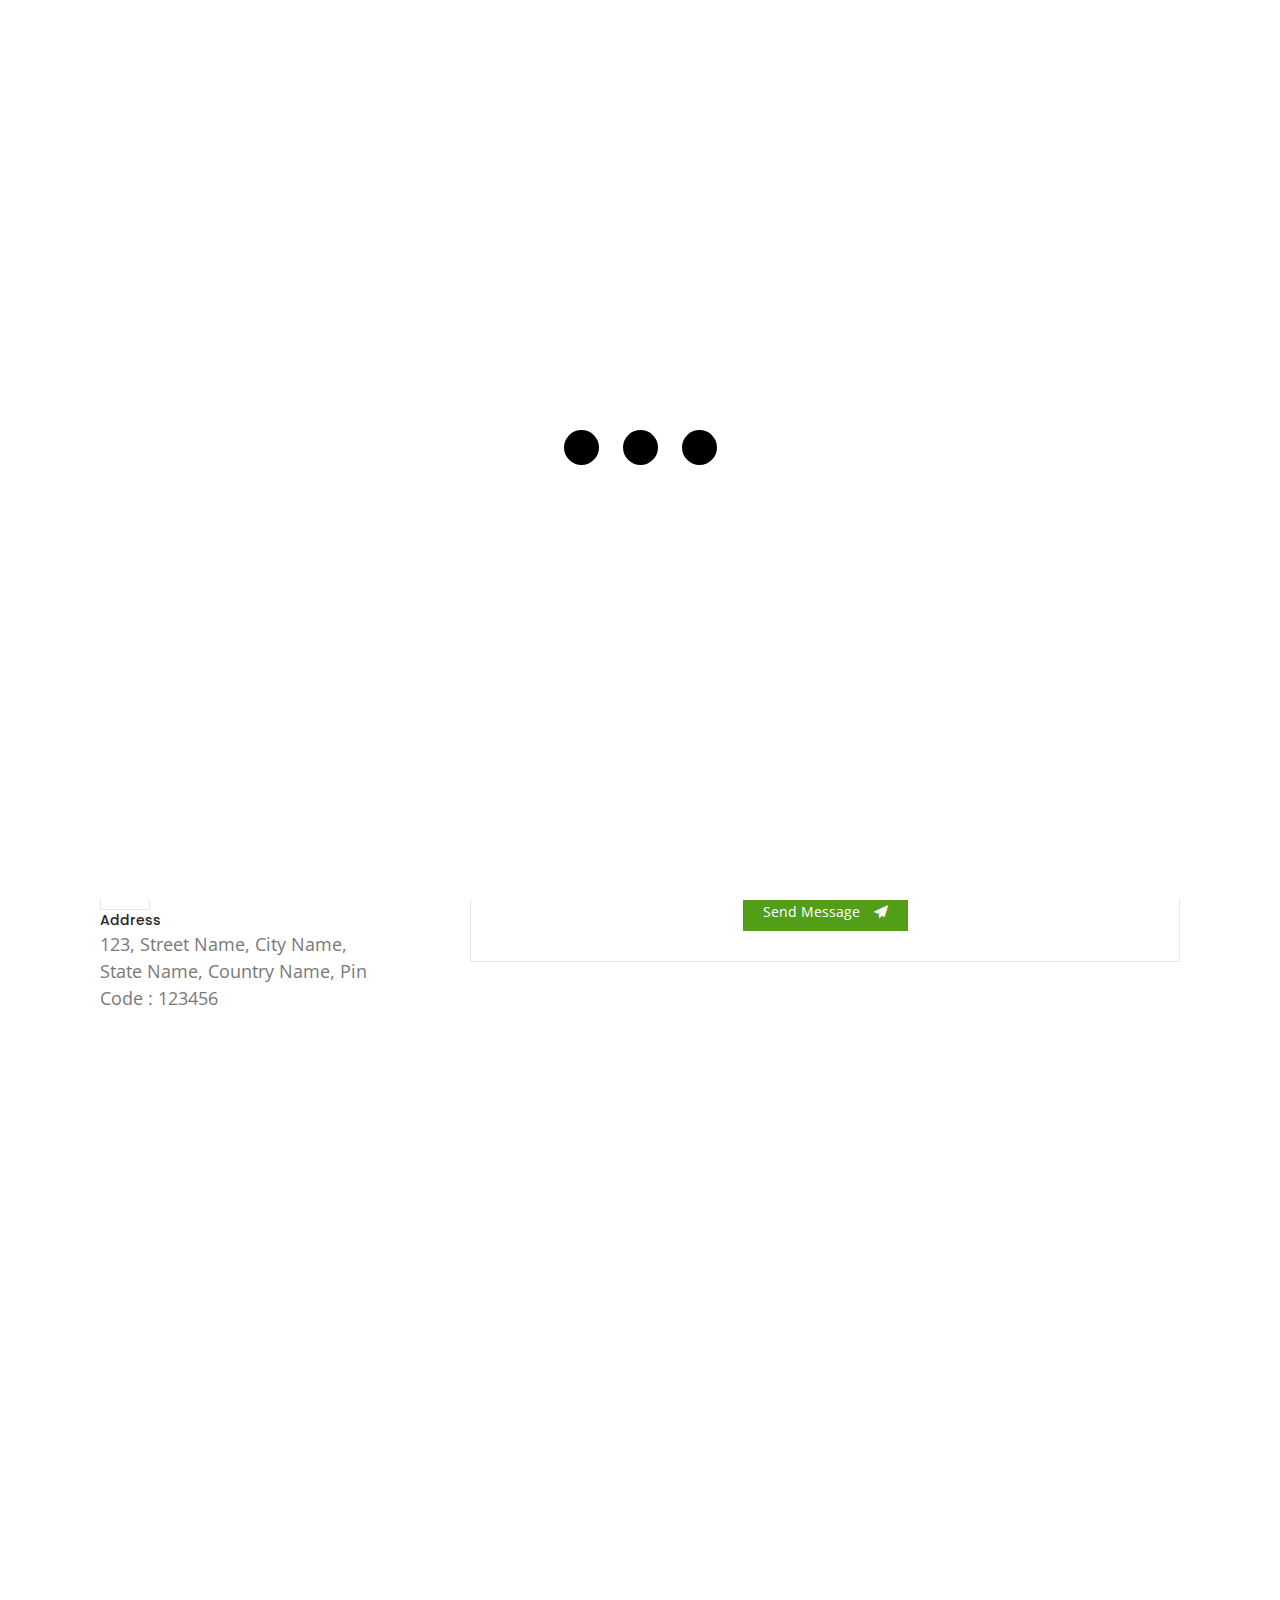
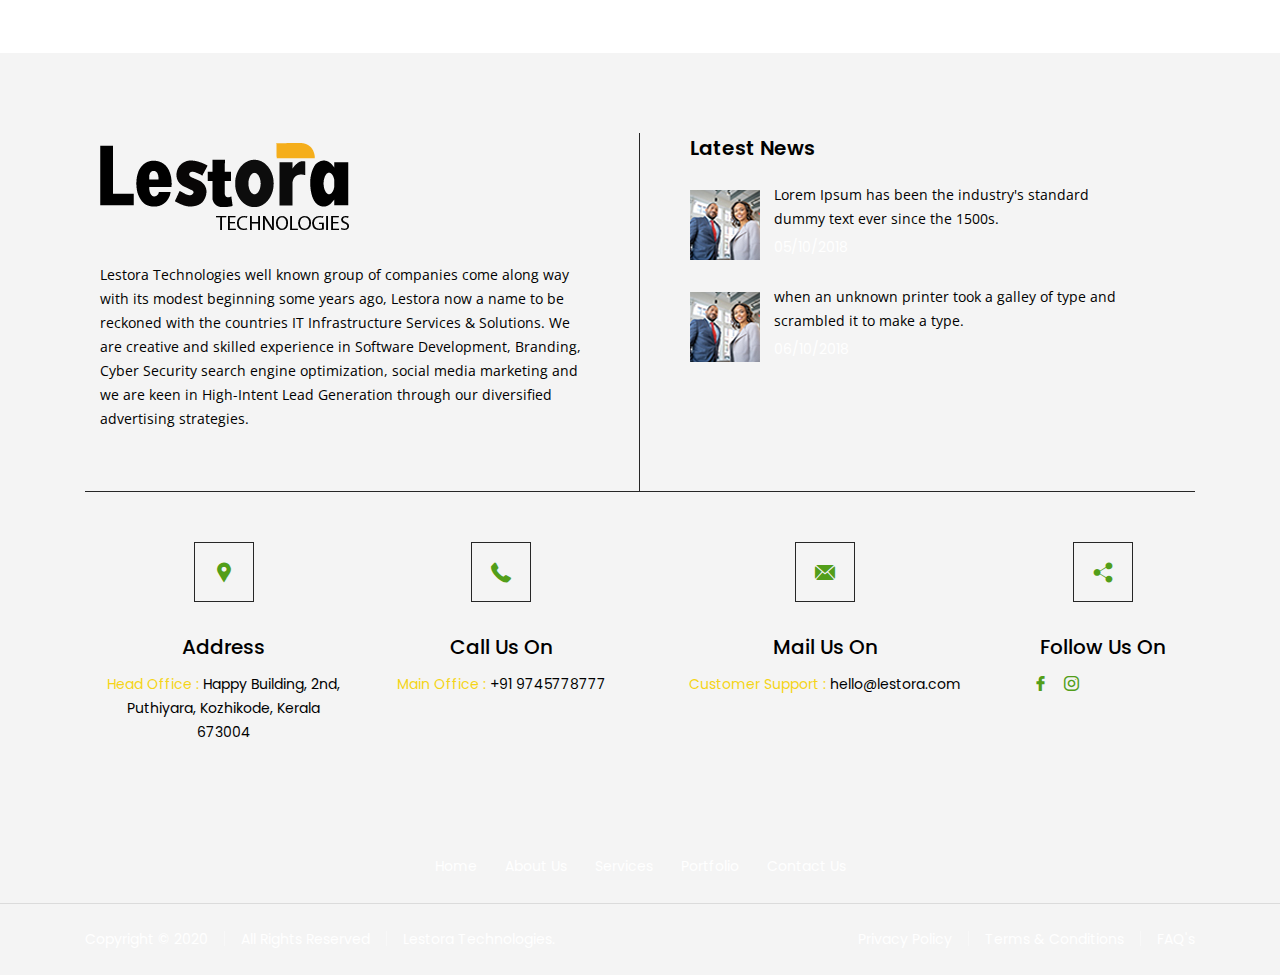
==== contact.html @ db9aa4f9 "Final File" ====
<!doctype html>
<html lang="en">

<head>
<!-- Required meta tags -->
<meta charset="utf-8">
<meta name="viewport" content="width=device-width, initial-scale=1.0">
<title>Lestora Technologies</title>
<meta name="author" content="">
<!-- description -->
<meta name="description" content="">
<!-- keywords -->
<meta name="keywords" content="" >
<!-- Favicon -->
    <link rel="shortcut icon" type="image/x-icon" href="img/favicon.png" />
<!-- Flaticon CSS -->
<link rel="stylesheet" href="css/flaticon.css" />
<!-- Bootstrap CSS -->
<link rel="stylesheet" href="css/bootstrap.min.css" />
<!-- Header Css -->
<link rel="stylesheet" href="css/header.css" />
<!-- Skin Green Css -->
<link rel="stylesheet" href="css/skin-green.css" />
<!-- Style CSS -->
<link rel="stylesheet" href="css/style.css" />
<!-- Responsive CSS -->
<link rel="stylesheet" href="css/responsive.css" />

<script src="js/jquery.min.js"></script>
</head>
<body>

  <!-- ====== Preloader ====== -->
      <div class="preloader js-preloader flex-center">
			<div class="dots">
				<div class="dot"></div>
				<div class="dot"></div>
				<div class="dot"></div>
			</div>
		</div>

        <div class="wraper"> 
<!-- ====== Header Starts ====== -->
<header class="header">
  <div class="container">
    <nav class="navbar navbar-expand-lg">

      <!-- Brand -->
      <h2 class="nav-brand">
        <a class="navbar-brand" href="index.html" title="Bizler"><img src="img/web-logo-01.png" alt="" /></a>
      </h2>

      <button class="navbar-toggler" type="button" data-toggle="collapse" data-target="#nav-content" aria-controls="nav-content"
      aria-expanded="false" aria-label="Toggle navigation">
        <span class="navbar-toggler-icon"></span>
        <span class="navbar-toggler-icon"></span>
        <span class="navbar-toggler-icon"></span>
      </button>
      <!-- Links -->
       <div class="main-menu collapse navbar-collapse" id="nav-content">
        <ul class="navbar-nav">
          <li class="nav-item active">
            <a class="nav-link "  href="index.html">Home</a>
         
          </li>
           <li class="nav-item ">
            <a class="nav-link "  href="#about-us">About Us</a>
          
          </li>
           <li class="nav-item ">
            <a class="nav-link "  href="#services">Services</a>
           
          </li>
          <li class="nav-item ">
            <a class="nav-link "  href="portfolio.html">Portfolio</a>
           
          </li>
      

           <li class="nav-item ">
            <a class="nav-link "   href="contact.html">Contact Us</a>
            
          </li>
        </ul>
      </div>
    </nav>
    </div>
</header>
<!-- ====== Header End ====== --> 

<!-- ====== Banner Start ====== -->
<section id="inner-banner">
  <div class="container">
    <div class="row">
      <div class="inner-heading">
        <h2>Contact Us</h2>
       
      </div>
    </div>
  </div>
</section>
<!-- ====== Banner End ====== --> 


<!-- ====== Contact Detail Start ====== -->
<section id="contact-us">
  <div class="container">
    <div class="row">
     <div class="col-lg-12 col-md-12 col-sm-12 col-xs-12">
      <div class="row">
        <div class="col-lg-4 col-md-6 col-sm-12 col-xs-12">
           <h3>Contact Info</h3>
           <div class="separator left-align ">
                <ul>
                  <li></li>
                  <li></li>
                  <li></li>
                </ul>
              </div>
              <div class="info">
                  <ul>
                    <li>
                      <div class="icon">
                        <i class="flat flaticon-phone-receiver"></i>
                      </div>
                      <div class="content">
                        <div class="label">Phone No.</div>
                        <div class="value">0123-456-789, 0123-456-789</div>
                      </div>
                    </li>

                    <li>
                      <div class="icon">
                        <i class="flat flaticon-mail-black-envelope-symbol"></i>
                      </div>
                      <div class="content">
                        <div class="label">Email Id</div>
                        <div class="value">info@bizler.com</div>
                      </div>
                    </li>

                    <li>
                      <div class="icon">
                        <i class="flat flaticon-facebook-placeholder-for-locate-places-on-maps"></i>
                      </div>
                      <div class="content">
                        <div class="label">Address</div>
                        <div class="value">123, Street Name, City Name, State Name, Country Name, Pin Code : 123456 </div>
                      </div>
                    </li>
                  </ul>
              </div>
        </div>
        <div class="col-lg-8 col-md-6 col-sm-12 col-xs-12">
          <div class="form-header text-center">
              <h4>Let’s Get In Touch!</h4>
               <div class="separator">
                <ul>
                  <li></li>
                  <li></li>
                  <li></li>
                </ul>
              </div>
              <p>It would be great to hear from you! If you got any questions</p>
          </div>
          <div class="contact-form">
            <form action="https://wpshopmart.com/index.html">
              <div class="row">
                <div class="col-lg-6 col-md-6 col-sm-6 col-xs-12">
                  <div class="form-group">
                    <input value="" type="text" placeholder="Full Name" />
                  </div>
                  <div class="form-group">
                    <input value="" type="text" placeholder="Email" />
                  </div>
                  <div class="form-group">
                    <input value="" type="text" placeholder="Phone No." />
                  </div>
                  <div class="form-group">
                    <input value="" type="text" placeholder="Subject" />
                  </div>
                </div>
                <div class="col-lg-6 col-md-6 col-sm-6 col-xs-12 form-group">
                  <textarea placeholder="Message"></textarea>
                </div>
                <div class="col-lg-12 col-md-12 col-sm-12 col-xs-12 form-group text-center mar-none">
                  <button type="submit">Send Message <i class="flat flaticon-plane"></i></button>
                </div>
              </div>
            </form>
          </div>
        </div>
      </div>
    </div>
  </div>
</div>
</section>
<!-- ====== Contact Detail End ====== --> 
<!-- ====== Location Map Start ====== --> 

  <div id="map">
    <iframe src="https://www.google.com/maps/embed?pb=!1m18!1m12!1m3!1d2946.9024756292984!2d-82.94958102059759!3d42.38722399141172!2m3!1f0!2f0!3f0!3m2!1i1024!2i768!4f13.1!3m3!1m2!1s0x8824d5b348edb015%3A0xdaee97c5759dff87!2sMack+Market!5e0!3m2!1sen!2sin!4v1543833407272" style="border:0" allowfullscreen></iframe>
  </div>

<!-- ====== Location Map End ====== --> 
</div>
<!-- ====== Footer Start ====== -->
<footer class="home index-3 gray-bg">
  <div class="container">
    <div class="col-lg-12 col-md-12 col-sm-12 col-xs-12">
      <div class="row row-safari">
        <div class="col-lg-6 col-md-6 col-sm-12 col-xs-12 about">
          <div class="logo"><img src="img/web-logo-01.png"  /></div>
          <div class="detail">
            <p>Lestora Technologies well known group of companies come along way with its modest beginning some years ago, Lestora now a name to be reckoned with the countries IT Infrastructure Services & Solutions. We are creative and skilled experience in Software Development, Branding, Cyber Security search engine optimization, social media marketing and we are keen in High-Intent Lead Generation through our diversified advertising strategies.</p>
          </div>
           </div>
        <div class="col-lg-6 col-md-6 col-sm-12 col-xs-12 latest-news">
          <div class="section_heading">Latest <span>News</span></div>
          <div class="post-item">
            <div class="post-img"> <img src="img/recent-post-thumb-1.jpg" alt="post" /> </div>
            <div class="post-content">
              <p><a href="blog-detail.html">Lorem Ipsum has been the industry's standard  dummy text ever since the 1500s.</a></p>
              <div class="post-status"> 05/10/2018 </div>
            </div>
          </div>
          <div class="post-item">
            <div class="post-img"> <img src="img/recent-post-thumb-1.jpg" alt="post" /> </div>
            <div class="post-content">
              <p><a href="blog-detail.html">when an unknown printer took a galley of type and scrambled it to make a type.</a></p>
              <div class="post-status"> 06/10/2018 </div>
            </div>
          </div>
        </div>
      </div>
    </div>
     <div class="col-lg-12 col-md-12 col-sm-12 col-xs-12">
     <div class="contact_info">
          <div class="row row-safari">
		
          <div class="col-lg-3 col-md-3 col-sm-6 col-xs-12 column">
            <div class="icon"> <i class="flat flaticon-facebook-placeholder-for-locate-places-on-maps"></i> </div>
            <div class="detail">
              <h5>Address</h5>
              <div class="content"> <span class="foothead">Head Office :</span><span class="value"> Happy Building, 2nd, Puthiyara,
                Kozhikode, Kerala 673004 </span> </div>
            </div>
          </div>
          <div class="col-lg-3 col-md-3 col-sm-6 col-xs-12 column">
            <div class="icon"> <i class="flat flaticon-phone-receiver"></i> </div>
            <div class="detail">
              <h5>Call Us On</h5>
              <div class="content">  <span class="foothead">Main Office :</span><span class="value"><a href="javascript:void(0)" title="0123-456-789"> +91 9745778777</a></span> <br />
               </div>
            </div>
          </div>
          <div class="col-lg-4 col-md-4 col-sm-6 col-xs-12 column">
            <div class="icon"> <i class="flat flaticon-mail-black-envelope-symbol"></i> </div>
            <div class="detail">
              <h5>Mail Us On</h5>
              <div class="content"><span class="foothead">Customer Support : </span><span style="color: black;">hello@lestora.com</span></div>
            </div>
          </div>
          <div class="col-lg-2 col-md-2 col-sm-6 col-xs-12 column social">
            <div class="icon"> <i class="flat flaticon-share"></i> </div>
            <div class="detail">
              <h5>Follow Us On</h5>
              <div class="content"> <a href="javascript:void(0)" title="Facebook" ><i class="flat flaticon-facebook-logo"></i></a> 
             
                 <a href="javascript:void(0)" title="Instagram" ><i class="flat flaticon-instagram"></i></a> </div>
            </div>
          </div>
        </div>          
          </div>
     </div>
  </div>
  <div class="bottom">
    <div class="container">
      <div class="navigation">
        <ul>
          <li><a href="index.html" title="Homepage">Home</a></li>
          <li class="separator-pipesign white"></li>
          <li><a href="about-us-3.html" title="About Us">About Us</a></li>
          <li class="separator-pipesign white"></li>
          <li><a href="services-3.html" title="Services">Services</a></li>
         
          <li class="separator-pipesign white"></li>
          <li><a href="portfolio-2-column.html" title="Pages">Portfolio</a></li>
          <li class="separator-pipesign white"></li>
          <li><a href="contact-us-1.html" title="Contact Us">Contact Us</a></li>
        </ul>
      </div>
    </div>
    <hr />
    <div class="container">
      <div class="col-lg-12 col-md-12 col-sm-12 col-xs-12 copyright">
        <div class="row">
          <div class="col-lg-6 col-md-6 col-sm-12 col-xs-12"> Copyright &copy; 2020
            <span class="separator-pipesign white"></span>
            All Rights Reserved
            <span class="separator-pipesign white"></span>
            <a href="https://www.templateshub.net">Lestora Technologies.</a></div>
          <div class="col-lg-6 col-md-6 col-sm-12 col-xs-12 text-right"> <a href="javascript:void(0)">Privacy Policy</a>
            <span class="separator-pipesign white"></span>
            <a href="javascript:void(0)">Terms &amp; Conditions</a>
            <span class="separator-pipesign white"></span>
            <a href="faq.html">FAQ's</a> </div>
        </div>
      </div>
    </div>
  </div>
</footer>
<!-- ====== Footer End ====== --> 
<!-- popper js--> 
<script src="js/popper.min.js"></script> 
<!-- bootstrap js--> 
<script src="js/bootstrap.min.js"></script> 
<!-- Waypoints js plugin -->
<script src="js/waypoints.min.js"></script>
<!-- Counter-up js plugin -->
<script src="js/jquery.counterup.min.js"></script>
<!-- Preloadinator --> 
<script src="js/jquery.preloadinator.min.js"></script>
<script>
      $('.js-preloader').preloadinator({
        minTime: 2000
      });
</script> 
<!-- Lightbox--> 
<script src="js/lightbox.js"></script> 
<!--imageloaded js plugin -->
<script src="js/imagesloaded.js"></script>
<!-- isotope js -->
<script src="js/isotope.min.js"></script>
<!-- Owl Slider js--> 
<script src="js/owl.carousel.js"></script> 
<script src="js/owl.custom.js"></script> 
<!-- parallax js--> 
<script src="js/jquery.parallax-1.1.3.js"></script> 
<script src="js/jquery.localscroll-1.2.7-min.js"></script> 
<!-- Header menu -->
<script src="js/jquery.smartmenus.min.js"></script>
<!-- Custome js--> 
<script src="js/custom.js"></script>
</body>

</html>
---- css/flaticon.css ----
/*
  	Flaticon icon font: Flaticon
  	Creation date: 02/10/2018 08:29
  	*/

@font-face {
  font-family: "Flaticon";
  src: url("../fonts/Flaticon.eot");
  src: url("../fonts/Flaticond41d.eot?#iefix") format("embedded-opentype"),
       url("../fonts/Flaticon.woff") format("woff"),
       url("../fonts/Flaticon.html") format("truetype"),
       url("../fonts/Flaticon.svg#Flaticon") format("svg");
  font-weight: normal;
  font-style: normal;
}

@media screen and (-webkit-min-device-pixel-ratio:0) {
  @font-face {
    font-family: "Flaticon";
    src: url("../fonts/Flaticon.svg#Flaticon") format("svg");
  }
}

[class^="flaticon-"]:before, [class*=" flaticon-"]:before,
[class^="flaticon-"]:after, [class*=" flaticon-"]:after {   
  font-family: Flaticon;
        font-size: 20px;
font-style: normal;
margin-left: 20px;
}

.flaticon-send:before { content: "\f100"; }
.flaticon-phone-call:before { content: "\f101"; }
.flaticon-phone-receiver:before { content: "\f102"; }
.flaticon-mail-black-envelope-symbol:before { content: "\f103"; }
.flaticon-facebook-logo:before { content: "\f104"; }
.flaticon-twitter:before { content: "\f105"; }
.flaticon-google-plus-logo:before { content: "\f106"; }
.flaticon-linkedin-logo:before { content: "\f107"; }
.flaticon-reward:before { content: "\f108"; }
.flaticon-enterprise:before { content: "\f109"; }
.flaticon-certificate:before { content: "\f10a"; }
.flaticon-working-team:before { content: "\f10b"; }
.flaticon-web-design:before { content: "\f10c"; }
.flaticon-computer-graphic:before { content: "\f10d"; }
.flaticon-servers:before { content: "\f10e"; }
.flaticon-digital-marketing:before { content: "\f10f"; }
.flaticon-link:before { content: "\f110"; }
.flaticon-happiness:before { content: "\f111"; }
.flaticon-coffee-cup:before { content: "\f112"; }
.flaticon-like:before { content: "\f113"; }
.flaticon-building:before { content: "\f114"; }
.flaticon-avatar:before { content: "\f115"; }
.flaticon-facebook-placeholder-for-locate-places-on-maps:before { content: "\f116"; }
.flaticon-share:before { content: "\f117"; }
.flaticon-instagram:before { content: "\f118"; }
.flaticon-magnifying-glass:before { content: "\f119"; }
.flaticon-group-meeting:before { content: "\f11a"; }
.flaticon-chat:before { content: "\f11b"; }
.flaticon-search:before { content: "\f11c"; }
.flaticon-plane:before { content: "\f11d"; }
.flaticon-calendar:before { content: "\f11e"; }
.flaticon-price:before { content: "\f11f"; }
.flaticon-check:before { content: "\f120"; }
.flaticon-folder:before { content: "\f121"; }
.flaticon-pin:before { content: "\f122"; }
.flaticon-arrow:before { content: "\f123"; }
.flaticon-expand-button:before { content: "\f124"; }
.flaticon-earth:before { content: "\f125"; }
.flaticon-back:before { content: "\f126"; }
---- css/header.css ----
.navbar{
     padding:0;
     font-family: 'Poppins', sans-serif;
     font-weight:500;
}
 .navbar-nav .nav-item a, .navbar-nav .dropdown-item a, .navbar-expand-lg .navbar-nav .nav-link{
     color: #262626;
     font-size:14px;
     padding:10px 0 
}
 .header-transparent .navbar-nav .nav-item a, .header-transparent .navbar-nav .dropdown-item a, .header-transparent .navbar-expand-lg .navbar-nav .nav-link {
     color: #fff;
     font-size:14px;
     padding:10px 0 
}
 .navbar-nav .dropdown-item a{
     padding: 13px 0px;
}
 .navbar-nav .dropdown-menu .dropdown-item a{
     color: #fff;
     display: block;
     padding:10px 20px;
     margin: 0;
     transition: all .3s ease;
     -webkit-transition: all .3s ease;
     -moz-transition: all .3s ease;
     -ms-transition: all .3s ease;
     -o-transition: all .3s ease;
}
 .navbar-toggler {
     padding: 3px 7px;
     line-height: 1;
     border: 1px solid #fff;
     border-radius: 4px;
     -webkit-border-radius: 4px;
     -moz-border-radius: 4px;
     -ms-border-radius: 4px;
     -o-border-radius: 4px;
}
 .dropdown-menu {
     text-align: left;
     margin: 0;
     padding: 0;
     top: 55px;
     border: 0;
     border-radius: 0;
     -webkit-border-radius: 0;
     -moz-border-radius: 0;
     -ms-border-radius: 0;
     -o-border-radius: 0;
     font-size:12px;
     background-color: transparent;
}
 .navbar-nav .nav-item.active ul.dropdown-menu li a {
     color: #fff;
}
 .dropdown-toggle::after{
     border: none;
     content:"\f124";
     color: #262626;
     font-weight:500;
     font-family: Flaticon;
     width: auto;
     height: auto;
     font-size: 8px;
     vertical-align: middle;
     -webkit-transition: all 0.3s ease;
     -o-transition: all 0.3s ease;
     transition: all 0.3s ease;
     margin-left:5px;
}
 .header-transparent .dropdown-toggle::after{
     border: none;
     content:"\f124";
     color: #fff;
     font-weight:500;
     font-family: Flaticon;
     width: auto;
     height: auto;
     font-size: 8px;
     vertical-align: middle;
     -webkit-transition: all 0.3s ease;
     -o-transition: all 0.3s ease;
     transition: all 0.3s ease;
     margin-left:5px;
}
 .dropdown-menu .dropdown-toggle::after{
     border: none;
     content:"\f124";
     color: #fff;
     font-weight:500;
     font-family: Flaticon;
     width: auto;
     height: auto;
     font-size: 8px;
     vertical-align: middle;
     position: absolute;
     right:20px;
     line-height:22px;
}
 .dropdown-menu.megamenu{
     position:absolute;
     display: table;
     min-width: 100%;
     white-space:nowrap;
     left:0;
     width: auto;
     top: 70px;
     z-index: 3;
     opacity: 0;
     visibility: hidden;
}
 .dropdown-menu.megamenu.show{
     opacity: 1;
}
 .dropdown-menu.megamenu .megamenu-column{
     float:left;
     width:25%;
}
 @media (max-width: 991px) {
     .navbar-collapse{
         background-color:#262626;
         margin-top: 20px;
         margin-left: 0;
         padding: 10px 25px;
         overflow-y: scroll;
         max-height: 300px;
    }
     .navbar-nav .dropdown-menu{
        border-left: dashed 1px #494949;
    }
     .navbar-nav .nav-item ul.dropdown-menu li a{
         position: relative;
         padding-left:10px;
    }
     .navbar-nav .nav-item ul.dropdown-menu li a::before{
         content:"";
         position:absolute;
         width:10px;
         left:-20px;
         top:50%;
         height:1px;
         background: #494949;
    }
     .navbar-nav .dropdown-menu .dropdown-item a{
         color: #fff;
         padding: 10px 0;
    }
     .dropdown-item:focus, .dropdown-item:hover {
         color: #fff;
         text-decoration: none;
         background-color: transparent;
    }
     .dropdown-menu .dropdown-item{
         padding: 0;
         padding-left: 20px 
    }
     .dropdown-menu.megamenu{
         position:absolute;
         display: table;
         min-width: 100%;
         display:none;
         white-space:nowrap;
         left:0;
         width: auto;
         z-index: 3;
         opacity: 0;
         visibility: hidden;
    }
     .dropdown-menu.megamenu.show{
         position:static;
         min-width: 100%;
         opacity: 1;
         visibility: visible;
         display:block;
    }
     .dropdown-menu.megamenu.show .megamenu-column{
         float:none;
         width:100%;
    }
}
 @media (min-width: 991px) {
     .navbar-nav {
         padding-right: 15px;
    }
     .navbar-nav .nav-item{
         margin-left:35px;
    }
     .main-menu .navbar-nav {
         text-align: right;
         margin-left: auto 
    }
     li.megamenu{
         display:inline;
         position: inherit;
    }
     .dropdown-menu{
         display: block;
         position: absolute;
         min-width: 190px;
         width: auto;
         z-index: 3;
         opacity: 0;
         visibility: hidden;
         text-align: left;
         margin: 0;
         padding: 0;
         display: block;
         border: 0;
         border-radius: 0;
         -webkit-border-radius: 0;
         -moz-border-radius: 0;
         -ms-border-radius: 0;
         -o-border-radius: 0;
         font-size:12px;
         transform: translateY(20px);
         -webkit-transform: translateY(20px);
         -moz-transform: translateY(20px);
         -ms-transform: translateY(20px);
         -o-transform: translateY(20px);
         transition: all .3s ease;
         -webkit-transition: all .3s ease;
         -moz-transition: all .3s ease;
         -ms-transition: all .3s ease;
         -o-transition: all .3s ease;
    }
     .dropdown-menu .dropdown-menu{
         left: -100%;
         top: 0;
    }
     .dropdown:hover> .dropdown-menu{
         opacity: 1;
         visibility: visible;
         transform: translateY(0px);
         -webkit-transform: translateY(0px);
         -moz-transform: translateY(0px);
         -ms-transform: translateY(0px);
         -o-transform: translateY(0px);
    }
     .dropdown:hover> .dropdown-menu.megamenu{
         opacity: 1;
         visibility: visible;
         transform: translateY(0px);
         -webkit-transform: translateY(0px);
         -moz-transform: translateY(0px);
         -ms-transform: translateY(0px);
         -o-transform: translateY(0px);
    }
     .dropdown-item{
         padding: 0;
         margin: 0;
         position: relative;
         border-bottom: 1px solid #464646;
         transition: all .3s ease;
         -webkit-transition: all .3s ease;
         -moz-transition: all .3s ease;
         -ms-transition: all .3s ease;
         -o-transition: all .3s ease;
    }
     .dropdown-item{
         background-color:#262626 !important;
    }
     .navbar-nav .dropdown-menu .dropdown-item:hover >a{
         color: #fff 
    }
     .dropdown-item:last-child{
         border: 0 
    }
}
---- css/skin-green.css ----
/*-------------------------------------- Green color css #529e19 ----------------------------------------*/
 h1 span{
     color:#529e19;
}
 a.view_more:hover{
     background: #529e19;
}
 form .form-group button[type="submit"]{
     background: #529e19;
}
 .navbar-nav .nav-item.active a{
     color:#529e19;
}
 .navbar-nav .nav-item.active a.dropdown-toggle::after{
     color:#529e19;
}
 .header-transparent .nav-item.dropdown.active a{
     color:#529e19;
}
 .dropdown-item a:hover{
     background-color: #529e19;
     color:#fff;
}
 .navbar-toggler-icon {
     display: block;
     width:25px;
     height:2px;
     vertical-align: middle;
     background-color: #529e19;
     margin: 5px 0;
}
 #slider .tp-caption.heading span{
     color:#529e19;
}
 .owl-theme .owl-dots .owl-dot.active span, .owl-theme .owl-dots .owl-dot:hover span{
     background:#529e19;
}
 section#portfolio .sort-btn.active, section#portfolio .sort-btn:hover {
     background:#529e19;
}
 section#testimonials .testimonials-slider .item .client_detail .name_designation h5{
     color:#529e19;
}
 .owl-carousel .owl-nav .owl-next::before {
     color:#529e19;
}
 .owl-carousel .owl-nav .owl-prev::before {
     color:#529e19;
}
 .owl-carousel .owl-nav .owl-prev:hover, .owl-carousel .owl-nav .owl-next:hover{
     background:#529e19 !important;
     border-color:#529e19;
     -webkit-box-shadow: 0px 8px 21px -6px rgba(82,158,25,1);
     -moz-box-shadow: 0px 8px 21px -6px rgba(82,158,25,1);
     box-shadow: 0px 8px 21px -6px rgba(82,158,25,1);
}
 .section_heading h2 span{
     color:#529e19;
}
 .separator ul li{
     background:#529e19;
}
 .separator.left-align ul li{
     background:#529e19;
}
 .pagination .page-item.active .page-link, .pagination .page-link:hover{
     background:#529e19 !important;
     border-color:#529e19;
     -webkit-box-shadow: 0px 8px 21px -6px rgba(82,158,25,1);
     -moz-box-shadow: 0px 8px 21px -6px rgba(82,158,25,1);
     box-shadow: 0px 8px 21px -6px rgba(82,158,25,1);
}
 .post-detail .post-status ul li i{
     color: #529e19;
}
 .post-detail .post-status ul li i::before{
     color: #529e19;
}
 .post-detail .description a{
     color: #529e19;
}
 .sidebar .widget .widget-content .post-item .post-content .post-status i::before {
     color: #529e19;
}
 .sidebar .widget .widget-content .tags ul li a:hover{
     border: solid 1px #529e19;
     background:#529e19;
}
 .chat-id p span{
     font-size: 30px;
     color:#529e19;
}
 .service-card.item .service_icon i::before{
     color: #529e19;
}
 .service-card.item:hover{
     border:solid 1px #529e19;
     background:#529e19 !important;
     -webkit-box-shadow: 0px 15px 32px -14px rgba(83,158,25,1);
     -moz-box-shadow: 0px 15px 32px -14px rgba(83,158,25,1);
     box-shadow: 0px 15px 32px -14px rgba(83,158,25,1);
}
 .team-card.item .name_designation h5 a{
     display: block;
     color:#529e19;
     font-weight: 500;
}
 .project .label-bg {
     background: #529e19;
}
 .blog_card .post-detail .posted_by a{
     color:#529e19;
     font-weight:bold;
}
 footer .footer_about_content a{
     color: #529e19;
}
 footer .contact_info i{
     color:#529e19;
}
 footer .newsletter h4{
     color:#529e19;
}
 footer .newsletter form button[type="submit"]{
     background:#529e19;
}
 footer .copyright a:hover{
     color: #529e19;
}
 section#inner-banner .inner-heading .breadcrumb li.breadcrumb-item a {
     color: #529e19;
}
 section#qualities .column .icon i::before{
     color: #529e19;
}
 section#about-detail .section_heading h4 span{
     color: #529e19;
}
 section#pricing .price_amount strong{
     color: #529e19;
}
 section#pricing .purchase a.purchase_now:hover{
     background: #529e19;
     color: #fff;
}
 section#pricing .ultimate{
     background: #529e19 !important;
     -webkit-box-shadow: 0px 5px 32px -7px rgba(82,158,25,0.78);
     -moz-box-shadow: 0px 5px 32px -7px rgba(82,158,25,0.78);
     box-shadow: 0px 5px 32px -7px rgba(82,158,25,0.78);
}
 section#pricing .ultimate .purchase a.purchase_now, section#pricing .ultimate .purchase a:hover.purchase_now{
     color: #529e19;
}
 section#portfolio_detail .about_project i::before{
     font-size: 40px;
     color:#529e19;
}
 section#member .meeting_content a{
     color:#529e19;
}
 section#team_member_detail .name_designation h3{
     color:#529e19;
}
 section#team_member_detail .name_designation h6{
     color:#262626;
}
 section#team_member_detail .social_media ul li a:hover{
     color:#529e19;
}
 section#team_member_detail .contact-detail li i::before{
     color:#529e19;
}
 .blog_card .post-detail h6 a:hover, .blog_card .post-detail h4 a:hover, .blog_card .post-detail h5 a:hover{
     color:#529e19 !important;
}
 section#member .overlay, section#services-counter .overlay, section#counter .overlay{
     width:100%;
     height:100%;
     background-image: -webkit-gradient(linear, left top, right top, from(#e7c818), color-stop(#f3b019), color-stop(#f3b019), to(#e7c818));
background-image: linear-gradient(to right, #f5d418, #fffc38, #fffc38, #f5d418);

     display:block;
     position:absolute;
     z-index:0;
     top:0;
}
 section#team_member_detail .counter-column .counter_content .title{
     color: #529e19;
}
 section#blog-post-list .post-detail .post-status ul li i{
     color: #529e19;
}
 section#blog-post-list .post-detail .post-status ul li i::before{
     color: #529e19;
}


section#blog-post-list .post-detail .description a:hover, section#blog-with-sidebar .post-detail .description a:hover{
     color: #529e19;
     border-bottom:solid 1px #529e19;
}

 section#single-post-detail .blog-detail .post-detail .about-post .special-quote{
     background:#f0ffe9;
     border:solid 1px #def8d2;
}
 section#single-post-detail .tags_share .tags ul li a:hover{
     border: solid 1px #529e19;
     background:#529e19;
}
 section#single-post-detail .tags_share .share_on .icons a i:hover::before{
     color:#529e19;
}
 section#single-post-detail .author_sec .about-author .name_designation h6{
     color:#529e19;
}
 section#single-post-detail .author_sec .about-author .social_media ul li a:hover{
     color:#529e19;
}
 section#single-post-detail .comments h5 span{
     color: #529e19;
}
 section#single-post-detail .comments ol li .visitor_description .date {
     color:#529e19;
}
 section#single-post-detail .comments ol li .visitor_description a{
     color:#529e19;
     font-weight:600;
}
 .project .zoom{
     background: rgba(82, 158, 25, 0.9);
}
 .blog_card .post-img .posted_on {
     background: rgba(82, 158, 25, 0.9);
}
 section#single-post-detail .sidebar .widget .widget-content .post-item .post-content .post-status i::before {
     color: #529e19;
}
 section#contact-us .contact-detail .contact-card .icon i::before{
     color: #529e19;
}
 section#contact-us .mid-content .description span{
     color: #529e19;
}
 section#contact-us .info ul li .icon i:before{
     color:#529e19;
}
 section#contact-us .form-header{
     background:#f5d418;
}
 section#faq #accordion button.btn-link span{
     color:#529e19;
}
 section#page-not-found .error-content h4 {
     color:#529e19;
}
 section#page-not-found .error-content a{
     background: #529e19;
}
 header .navbar .main-nav ul li.sub-dropdown.active a.caret::after, header .navbar .main-nav ul li.megamenu.active a.caret::after{
     color:#529e19;
}
 section#pricing .ultimate .features ul li{
     border-bottom: solid 1px #71d328;
}
 header .hamburger-inner, header .hamburger-inner::before, header .hamburger-inner::after {
     background-color:#529e19;
}
 section#blog_post .post-detail .description a.view_more:hover {
     background-color:#529e19;
     border-color:#529e19;
}
---- css/style.css ----
/*************------------------------------

 * Theme Name: Bizler - HTML Responsive Multipurpose Business Template
 * Author: Companyname;
 * Description: A Bootstrap-4 Responsive Multipurpose Business Template
 * Version: 1.1
 * Bootstrap v4.0 (http://getbootstrap.com)
 * Copyright 2018.

------------------------------*************/

/*************------------------------------
    

    CSS INDEX
    ===================
  
    1. Defualt Styles
    2. Homepage 1
        2.01. Header
        2.02. Revolution Slider
        2.03. About Us
        2.04. Counter
        2.05. Services
        2.06. Our Team
        2.07. Portfolio
        2.08. Clients
        2.09. Blog
        2.10. Testimonials
        2.11. Footer
    3. Homepage 2
        03.1 Header
        03.2 Slider
        03.3 About Us
        03.4 Services
        03.5 Counter
        03.5 Our Team
        03.6 Portfolio
        03.7 Pricing
        03.8 Counter 2
        03.9 Blog Posts
        03.10 Clients
        03.11 Testimonials
        03.12 Quick Contact
        03.13 Footer
    4. Homepage 3
        04.1 Slider
        04.2 Qualities
        04.3 About Us
        04.4 Services
        04.5 Team
        04.6 Portfolio
        04.7 Counter
        04.8 Blog Posts
        04.9 Clients
        04.10 Testimonials
        04.11 Quick Connect
        04.12 Footer
     5. About Us 1
     6. About Us 2
     7. About Us 3
     8. Services 1
     9. Services 2
     10. Services 3
     11. Portfolio Detail
     12. Our Team
     13. Our Team 1 Detail
     14. Blog Posts
     15. Blog Details 1
     16. Blog Details 2
     17. Contact Us
     18. FAQ's
     19. Error 404
    20. Preview
     
------------------------------*************/
  
/****---- Google Font ----****/
 @import url('https://fonts.googleapis.com/css?family=Open+Sans:400,400i|Poppins:300,400,500,600,700');
/****---- Default CSS ----****/
 html, body {
     background: #fff;
     color: #fff;
     font-family: 'Open Sans', sans-serif;
     height: 100%;
     min-height: 100%;
     scroll-behavior: smooth;
}
 .wraper{
     min-height: 100%;
     padding-bottom: 600px;
     overflow:hidden;
}
 .wraper-v2-inner{
     min-height: 100%;
     padding-bottom:140px;
     overflow:hidden;
}
 img {
     max-width: 100%;
     height: auto;
}
 .container{
     max-width:1170px;
}
 .move-right{
     float: right !important;
}
 .move-left{
     float: left !important;
}
 a{
     transition: all 0.5s ease;
}
 .gray-bg{
     background: #f4f4f4;
}
 .card_mr_bt {
     margin-bottom: 30px;
}
 .index-2 .card_mr_bt {
     margin-bottom: 50px;
}
 i.flat::before{
     margin-left:0px !important;
}
 ul, li{
     padding:0px;
     margin: 0px;
}
 p {
     font-family: 'Open Sans', sans-serif;
     font-size: 14px;
     margin: 0;
     line-height: 24px;
     color: #797979;
     padding-bottom:20px;
}
 ul,li {
     list-style: none;
     padding: 0px;
     margin: 0px;
}
 a, a:hover, a:focus {
     text-decoration: none;
     cursor: pointer;
     outline: none;
}
 .wrapper {
     overflow: hidden;
}
 .btn.focus, .btn:focus {
     -webkit-box-shadow: none;
     box-shadow: none;
}
 .mar-none{
     margin:0px;
}
 a.view_more{
     color: #fff;
     background-color:#262626;
     line-height:normal !important;
     padding:10px 25px;
     font-size: 14px;
     margin-top: 10px;
     display: inline-block;
     font-family: 'Poppins', sans-serif;
}
 .clear{
     clear:both;
     display:inline-block;
}
 .border-bottom-none{
}
 .separator-pipesign{
     width:1px;
     height: 15px;
     margin:-2px 12px;
     display: inline-block;
     background: rgba(0, 0, 0, 0.4);
}
 .separator-pipesign.white{
     background: rgba(255, 255, 255, 0.4);
}
 h1, h2, h3, h4, h5, h6{
     margin: 0;
     padding: 0px;
     font-family: 'Poppins', sans-serif;
     color:#262626;
     font-weight: 600;
     line-height: normal;
}
 h1{
     font-size: 40px;
     line-height:1;
}
 h1 span{
}
 h2{
     font-size: 40px;
}
 h3{
     font-size: 32px;
}
 h4{
     font-size: 25px;
}
 h5{
     font-size: 18px;
}
 h6{
     font-size: 16px;
}
 .row.row-safari{
     display: -webkit-box;
     display: -webkit-flex;
     display: -ms-flexbox;
     display: flex;
     -webkit-flex-wrap: wrap;
     -ms-flex-wrap: wrap;
     flex-wrap: wrap;
}
 .row-reverse{
     flex-direction: row-reverse;
     display:flex !important;
}
 .owl-main .owl-dots {
     position: absolute;
     left:78%;
     top:35%;
     margin:0;
     width:15px;
     display:inline-block;
     z-index: 9;
}
 .owl-main .owl-dots button.owl-dot{
     display:block;
     padding:0px;
     margin:0px;
     margin-bottom:20px;
     border-radius:100%;
}
 .owl-main .owl-dots button.owl-dot span{
     margin:0px !important;
     background:#fff;
}
 .owl-main .owl-dots button.owl-dot.active span{
     height:20px;
     width:10px;
     transition: all 0.3s ease;
     margin:0px;
}
 .owl-main {
     position: relative;
     z-index:0;
}
 .owl-main .item{
     overflow:hidden;
}
 .owl-main .item::after{
     content:'';
     background: -moz-linear-gradient(top, rgba(255,98,5,0.5) 0%, rgba(75,85,220,0.5) 100%);
     background: -webkit-linear-gradient(top, rgba(255,98,5,0.5) 0%,rgba(75,85,220,0.5) 100%);
     background: linear-gradient(to bottom, rgba(255,98,5,0.5) 0%,rgba(75,85,220,0.5) 100%);
     filter: progid:DXImageTransform.Microsoft.gradient( startColorstr='#80ff6205', endColorstr='#804b55dc',GradientType=0 );
     height:100vh;
     width:100%;
     z-index:1;
     position: absolute;
     top:0;
}
 .owl-main .caption {
     text-align: left;
     left: 21%;
     top: 19%;
     width: 550px;
     height: auto;
     padding-top: 35px;
     position: absolute;
     z-index: 9;
}
 .owl-main .caption .hello{
     font-size:20px;
     font-weight:600;
     font-family: 'Poppins', sans-serif;
     position: relative;
     padding-left:90px;
     margin-bottom: 10px;
}
 .owl-main .caption .hello::before{
     content:url(../img/hello.png);
     position: absolute;
     left: 0;
     background-size:100px auto;
     top:-35px;
}
 .owl-main .caption .display{
     font-size:50px;
     line-height:80px;
     margin:20px 0;
     font-family: 'Poppins', sans-serif;
     font-weight: 700;
}
 .owl-main .caption .content{
     font-size:18px;
     color: #fff;
     margin-bottom:15px;
}
 .owl-main .caption a.contact_us{
     background:#fff;
     border-radius:20px;
     color:#262626;
     margin-left: 20px;
}
 .owl-dots{
     display:block !important;
}
 .owl-dots button.owl-dot span{
     width:10px;
     height:5px;
     background:#e9e9e9;
     margin:0px 5px !important;
}
 .owl-dots button.owl-dot:focus{
     outline:none;
}
 .owl-dots button.owl-dot.active span{
     width:20px;
     transition: all 0.3s ease;
}
 .owl-carousel .owl-nav{
     display:none;
}
 .navbar-brand{
     font-size:inherit;
}
 section{
     padding:100px 0px;
     margin: 0px;
}
 .content_sec {
     margin-top: 60px;
}
 #work-status .section_heading {
     display: none;
}
 .section_heading {
     text-align:center;
     width: 100%;
}
 .section_heading h2{
     font-size: 40px;
     color:#262626;
     line-height: 1;
}
 .section_heading .heading_content{
     width: 760px;
     padding:0px;
     margin: 0px auto;
     margin-top: 20px;
     font-size: 18px;
     line-height: 28px;
     padding:0px;
     color:#797979;
}
 .separator {
     margin: 10px auto 0px;
     width: 120px;
     position: relative;
}
 .separator ul {
     padding:0px;
     margin: 0px;
}
 .separator ul::before {
     content:'';
     width: 40px;
     height: 1px;
     background: #c9c9c9;
     left:0;
     top:61%;
     position: absolute;
}
 .separator ul::after {
     content:'';
     width: 40px;
     height: 1px;
     background: #c9c9c9;
     right:0;
     top:61%;
     position: absolute;
}
 .separator ul li{
     display:inline-block;
     width:3px;
     height:7px;
     margin: 0px 2px;
     padding: 0px;
}
 .separator.left-align {
     margin:0;
     width: 80px;
     position: relative;
}
 .separator.left-align ul {
     padding:0px;
     margin: 0px;
}
 .separator.left-align ul::before {
     display:none;
}
 .separator.left-align ul::after {
     content:'';
     width: 40px;
     height: 1px;
     background: #c9c9c9;
     right:0;
     top:63%;
     position: absolute;
}
 .separator.left-align ul li{
     display:inline-block;
     width:3px;
     height:7px;
     margin: 0px 2px;
     padding: 0px;
}
 .img-area {
     width: 100%;
}
 .img-area img{
     width: 100%;
     height:auto;
}
 .content-area{
     padding-left:30px;
}
 .content-area h5{
     margin-bottom: 20px;
}
 .content-area p:last-child {
     padding-bottom: 0;
}
 .pagination{
     margin: 30px -5px 0;
}
 .pagination .page-item {
     border-radius:0;
}
 .pagination .page-item .page-link {
     color:#797979;
     background-color: #fff;
     border: 1px solid #ddd;
     font-size: 20px;
     border-radius:0;
     height:50px;
     width:50px;
     border-color: #e4e4e4;
     text-align: center;
     line-height: 30px;
     margin:0 5px;
}
 .pagination .page-item .page-link i{
     display: inline-block;
     font-size: 14px;
}
 .pagination .page-item .page-link i:before {
     font-size: 14px;
}
 .pagination .page-item.active .page-link, .pagination .page-link:hover{
     color: #fff;
}
 .index-3 .pagination, .index-2 .pagination {
     margin-top: 20px;
}
 .index-2 .pagination .page-item .page-link {
     border-radius:50%;
}
 form{
     width: 100%;
}
 form .form-group{
     display:flow-root;
     width:100%;
}
 form .form-group input[type="text"], form input[type="email"], form input[type="password"], form input[type="number"], textarea{
     width:100%;
     padding:10px 10px;
     float: left;
     border:solid 1px #e6e6e6;
     font-size:14px;
}
 form .form-group textarea{
     height: 120px;
     font-size:14px;
}
 form .form-group button[type="submit"]{
     padding:8px 20px;
     color:#fff;
     border:none;
     font-size:14px;
}
 form .form-group button:focus, form button:hover{
     outline: none;
     cursor: pointer;
}
 form .form-group button[type="submit"] i{
     margin-left:10px;
}
 form .form-group button[type="submit"] i::before{
     font-size:14px;
}
 form input[type="text"]:focus, form textarea:focus {
     outline: none !important;
}
 form input::-moz-placeholder, form input:-ms-input-placeholder, form input::-webkit-input-placeholder{
     color: #262626;
}
 .index-2 form .form-group input[type="text"], .index-2 form input[type="email"], .index-2 form input[type="password"], .index-2 input[type="number"], .index-2 textarea, .index-2 button[type="submit"]{
     border-radius:20px;
}
 .index-2 form .form-group input, .index-2 form .form-group textarea{
     padding:10px 15px;
}
 .flex-center {
     display: -webkit-box;
     display: -ms-flexbox;
     display: flex;
     -webkit-box-align: center;
     -ms-flex-align: center;
     align-items: center;
     -webkit-box-pack: center;
     -ms-flex-pack: center;
     justify-content: center;
}
 .d-flex{
     display:flex;
}
 .preloader {
     position: fixed;
     top: 0;
     left: 0;
     width: 100%;
     height: 100%;
     background: #fff;
     z-index: 99999;
}
 .dots .dot {
     display: inline-block;
     width: 35px;
     height: 35px;
     margin: 0 10px 0 10px;
     padding-top:5px;
     padding-left:13px;
     border-radius: 50%;
     background: #000000;
     -webkit-animation: dot-dot-dot 1.4s linear infinite;
     animation: dot-dot-dot 1.4s linear infinite;
}




 .dots .dot:nth-child(2) {
     animation-delay: .2s;
     background: #000000;
}
 .dots .dot:nth-child(3) {
     animation-delay: .4s;
     background: #000000;
}
.dots .dot:nth-child(4) {
    animation-delay: .4s;
    background: #000000;
}
.dots .dot:nth-child(5) {
    animation-delay: .4s;
    background: #000000;
}
.dots .dot:nth-child(6) {
    animation-delay: .4s;
    background: #f5d418;
}
.dots .dot:nth-child(7) {
    animation-delay: .4s;
    background: #000000;
}
 @keyframes dot-dot-dot {
     0%, 60%, 100% {
         -webkit-transform: initial;
         -ms-transform: initial;
         transform: initial;
    }
     30% {
         -webkit-transform: translateY(-25px);
         -ms-transform: translateY(-25px);
         transform: translateY(-25px);
    }
}
 .pdb-70{
     padding-bottom:70px;
}
/****---- Default CSS ----****/
/****---- Homepage 1 Start ----****/
/*---- Header ----*/
 header{
     z-index: 9999;
     width: 100%;
     background: #fff;
     position: relative;
     -webkit-transition: all 0.5s ease;
     -moz-transition: all 0.5s ease;
     -o-transition: all 0.5s ease;
     transition: all 0.5s ease;
}
 header .navbar-brand{
     padding:5px 0;
     margin:0px 15px;
}
 header .nav-item.active a{
     font-family: 'Poppins', sans-serif;
     font-weight:500 !important;
}
 header.sticky {
     position: fixed;
     -webkit-box-shadow: 0px 5px 5px -4px rgba(0,0,0,0.25);
     -moz-box-shadow: 0px 5px 5px -4px rgba(0,0,0,0.25);
     box-shadow: 0px 5px 5px -4px rgba(0,0,0,0.25);
     top: 0;
     width: 100%;
     z-index: 9999;
     animation: smoothScroll 1s forwards;
}
 @keyframes smoothScroll {
     0% {
         transform: translateY(-100px);
    }
     100% {
         transform: translateY(0px);
    }
}
/*---- Slider ----*/
 #slider .rev_slider{
     min-height:80vh 
     
}
 #slider .tp-caption.rev-btn:hover {
     background:none !important;
     border:none !important;
}
 #slider #slide-3238-layer-1.tp-caption.heading, #slider #slide-3238-layer-15.tp-caption.heading, #slider #slide-3238-layer-16.tp-caption.heading {
     font-size:80px !important;
     color:#262626;
     top:240px;
}
 #slider #slide-3238-layer-1.tp-caption.heading span, #slider #slide-3238-layer-15.tp-caption.heading span, #slider #slide-3238-layer-16.tp-caption.heading span {
     font-size:80px !important;
}
 #slider #slide-3238-layer-2.tp-caption.content{
     font-size:18px !important;
     width:600px !important;
     line-height:25px !important;
     margin:30px auto 40px;
     display:inline-table;
     color:#262626;
     white-space:normal;
     top:340px;
     text-align: center !important;
}
 #slider #slide-3238-layer-3.tp-caption.buttons {
     top:460px;
}
#slider .rev_slider a{ margin:0 10px;  }
/*---- About Us ----*/
 section#about-us {
}
 .about-heading{
     font-size: 20px;
     font-weight:500;
     line-height:30px;
     font-family: 'Poppins', sans-serif;
     margin-bottom:10px;
     color: #262626;
}
/*---- Counter ----*/
 section#counter {
     background:url(../img/parallax_1.jpg) 50% 0 no-repeat fixed;
     margin: 0 auto;
     padding:60px 0px;
     overflow:hidden;
     position: relative;
}
 section#counter .container{
     z-index: 2;
     position: relative;
}
 .counter-column{
     margin:20px 0;
}
 .counter-column .count_icon {
     float: left;
     display: inline-block;
     width:75px;
}
 .counter-column .count_icon i::before{
     margin: 0px;
     display: block;
     line-height:1;
}
 .counter-column .count_icon i.flaticon-happiness::before{
     font-size: 70px;
}
 .counter-column .count_icon i.flaticon-coffee-cup::before, .counter-column .count_icon i.flaticon-building::before, .counter-column .count_icon i.flaticon-like::before{
     font-size: 65px;
}
 .counter-column .counter_content{
     float: left;
     margin-left: 10px;
     width:auto;
}
 .counter-column .counter_content h2{
     font-weight: 700;
     color: #fff;
     display: block;
     line-height:1;
}
 .counter-column .counter_content .display{
     font-weight: 700;
     color: #fff;
     display: block;
     font-size: 70px;
     font-family: 'Poppins', sans-serif;
     line-height: 70px;
}
 .counter-column .counter_content .title{
     display:block;
     color: #fff;
}
/*---- Services ----*/
 .service-card {
     border:solid 1px #e6e6e6;
     background:#fff;
     padding:30px;
     height: 200px;
    
     margin-bottom: 30px;
     transition: all 0.5s ease;
}
 .service-card .service_icon i::before{
     margin: 0px;
     display: block;
     line-height:1;
     font-size: 50px;
}
 .service-card:hover .service_icon i::before{
     color: #fff;
     transition: all 0.5s ease;
}
 .service-card .service_icon {
     margin-bottom:20px;
}
 .service-card .service_detail h5{
     margin:0 0 10px 0;
     display:block;
}
 .service-card .service_detail h5 a{
     color:#262626;
     transition:none;
}
 .service-card:hover .service_detail h5 a{
     color:#fff;
}
 .service-card:hover .service_detail h5{
     color:#fff;
}
 .service-card:hover .service_detail p{
     color:#fff;
}
 section#services-top .img-area {
     width: 100%;
     position: relative;
}
 section#services-top .img-area img{
     width: 100%;
     object-fit: cover;
}
 section#services .owl-dots{
     display:block;
}
/*---- Our Team ----*/
 section#our_team {
     padding:100px 0px;
}
 .team-card{
     float:left;
     text-align: center;
     padding:30px 40px;
     background: #fff;
     border:solid 1px #e6e6e6;
     margin-bottom:30px;
    
}
 .team-card .client_dp{
     padding:0px;
     margin:0px auto;
     width:80px;
     height:80px;
}
 .team-card .client_dp img{
     border-radius: 50px;
     width: auto;
     display: inline-block;
}
 .team-card .name_designation{
     text-align: center;
     margin: 15px 0;
}
 .team-card .name_designation h5{
     display: block;
}
 .team-card .name_designation span{
     font-size: 14px;
     color:#262626;
}
 .team-card .social_links{
     padding:0px;
     margin:0px;
}
 .team-card .social_links ul{
     list-style: none;
     padding:0px;
     margin:0px;
}
 .team-card .social_links ul li{
     display: inline-block;
     margin: 0px 7px;
}
 .team-card .social_links ul li a{
     margin:0px;
     padding-bottom: 0px;
}
 .team-card .social_links ul li a i::before{
     font-size: 15px;
}
 .team-card .social_links ul li a i.flaticon-facebook-logo::before{
     color:#3b5a99;
}
 .team-card .social_links ul li a i.flaticon-twitter::before{
     color:#33ccff;
}
 .team-card .social_links ul li a i.flaticon-google-plus-logo::before{
     color:#dd4b38;
}
 .team-card .social_links ul li a i.flaticon-linkedin-logo::before{
     color:#1c8cb4;
}
 .team-card .social_links ul li a i.flaticon-instagram::before{
     color:#bb256e;
}
 .team-card:hover{
     -webkit-box-shadow: 0px 15px 32px -14px rgba(173,173,173,1);
     -moz-box-shadow: 0px 15px 32px -14px rgba(173,173,173,1);
     box-shadow: 0px 15px 32px -14px rgba(173,173,173,1);
     cursor: pointer;
     transition: all 0.5s ease;
}
/*---- Portfolio ----*/
 section#portfolio {
     text-align: center;
     padding-bottom:85px;
}
 section#portfolio .all-title {
     padding-bottom: 70px;
}
 section#portfolio .portfolio-sort {
     display: inline-block;
     cursor: pointer;
     margin-bottom: 45px;
}
 section#portfolio .sorting {
     background-color: #fff;
}
 section#portfolio .sort-btn {
     background: #f4f4f4;
     font-size: 14px;
     color: #262626;
     padding:10px 25px;
     border:none;
     border-radius:0px;
     margin:0px 5px;
     display:inline-block;
}
 section#portfolio .sort-btn:hover, section#portfolio .sort-btn.active {
     color: #fff;
}
 section#portfolio .port-item {
     margin: 15px auto;
}
 section#portfolio .project {
     overflow:hidden;
     position: relative !important;
     background: #000;
     cursor:pointer;
}
 section#portfolio .project img {
     width:100%;
     position: relative;
     top:0;
     -webkit-transition: all 600ms cubic-bezier(0.645, 0.045, 0.355, 1);
     transition: all 600ms cubic-bezier(0.645, 0.045, 0.355, 1);
}
 section#portfolio .project:hover img {
     opacity:0.7;
}
 section#portfolio .project .label {
     position: absolute;
     width: 100%;
     height:50px;
     text-align: center;
     bottom:-50px;
     -webkit-transition: all 500ms cubic-bezier(0.645, 0.045, 0.355, 1);
     transition: all 500ms cubic-bezier(0.645, 0.045, 0.355, 1);
}
 section#portfolio .project .label-bg {
     width: 100%;
     height:100%;
     position: absolute;
     top:0;
     left:0;
}
 section#portfolio .project .label-text {
     position: relative;
     z-index:500;
     padding:10px 8px;
}
 section#portfolio .project .label-text a{
     color:#fff;
     font-size:18px;
     font-family: 'Poppins', sans-serif;
     font-weight: 500;
}
 section#portfolio .project:hover .label {
     bottom:0;
}
 section#portfolio .project:hover img {
     top:-30px;
}
 section#portfolio .project .zoom{
     position: absolute;
     height: 60px;
     width: 60px;
     border-radius:50%;
     opacity:0;
     top: 40%;
     left:48%;
     transform: translate(-40%, -48%);
     -ms-transform: translate(-40%, -48%);
}
 section#portfolio .project .zoom a {
     padding:15px 0;
     text-align: center;
     display:block;
}
 section#portfolio .project:hover .zoom{
     opacity: 1;
     transition: all 0.5s ease;
}
 section#portfolio .project .zoom i::before{
     font-size: 20px;
     color:#fff;
}
/*---- Clients ----*/
 div#client {
     background:url(../img/parallax_4.jpg) 50% 0 no-repeat fixed;
     margin: 0 auto;
     height:auto;
     padding:80px 0px;
     position: relative;
     overflow:hidden;
}
 div#client .container{
     z-index: 2;
     position: relative;
}
 div#client .item img{
     border-radius:0;
}
 div#client .overlay {
     width:100%;
     height: 1000px;
     background: rgba(0, 0, 0, 0.8);
     display:block;
     position:absolute;
     z-index:0;
     top:0;
}
 div#client .owl-nav{
     display:none;
}
 div#client .owl-dots{
     display:none !important;
}
/*---- Blog Posts ----*/
 section#blog_post .blog_card{
     display:flex;
     margin-bottom:30px;
}
 section#blog_post .blog_card .post-detail h4 a, section#blog_post .blog_card .post-detail h5 a{
     color:#262626;
}
 .blog_card .post-img {
     position: relative;
     padding: 0px;
     float: left;
     width: 50%;
     height: 100%;
     overflow-x: hidden;
}
 .blog_card .post-img img{
     position: relative;
     padding: 0px;
     float: left;
     width: 100%;
     height: 100%;
}
 .blog_card .post-img .posted_on{
     position: absolute;
     text-align: center;
     padding:16px 10px;
     height: 70px;
     width: 70px;
     right: 10px;
     bottom: 10px;
}
 .blog_card .post-img .posted_on span.date{
     font-size: 25px;
     display: block;
     color: #fff;
     font-family: 'Poppins', sans-serif;
     font-weight: 700;
     line-height: 20px;
}
 .blog_card .post-img .posted_on span.month{
     font-size: 14px;
     display: block;
     color: #fff;
     font-family: 'Poppins', sans-serif;
     font-weight: 400;
}
 .blog_card .post-detail {
     border:solid 1px #e6e6e6;
     padding:12px 18px;
     float: left;
     width: 50%;
}
 .blog_card .post-detail .post-title h5{
     color:#262626;
}
 .blog_card .post-detail .posted_by{
     color:#797979;
     font-size: 14px;
     padding:5px 0 5px;
     margin-right: 10px;
}
 .blog_card .post-detail .posted_by{
     margin:5px 0;
}
 .blog_card .post-detail .posted_by i::before{
     font-size:14px !important;
     margin-right: 7px;
}
 .blog_card .post-detail .about_post p{
     padding-bottom: 0px;
}
/*---- Testimonials ----*/
 section#testimonials {
}
 section#testimonials .content_sec{
}
 section#testimonials .testimonials-slider .item{
     float:left;
     text-align: center;
     padding:10px 40px 30px 40px;
     background: #fff;
     position: relative;
     height:auto;
}
 section#testimonials .testimonials-slider .item::before{
     content:url('../img/testimonial_quote.png');
     position: relative;
     top: -25px 
}
 section#testimonials .testimonials-slider .item .comment p{
     font-size:16px;
     color: #797979;
     font-family: 'Open Sans', sans-serif;
     font-style: italic;
     line-height: 26px;
}
 section#testimonials .testimonials-slider .item .client_detail{
     position: relative;
     margin-top: 15px;
}
 section#testimonials .testimonials-slider .item .client_detail .client_dp{
     padding:0px;
     margin:0px auto;
     width:80px;
     height: 80px;
}
 section#testimonials .testimonials-slider .item .client_detail .client_dp img{
     border-radius: 50px;
     width: auto;
     display: inline-block;
}
 section#testimonials .testimonials-slider .item .client_detail .name_designation{
     text-align: center;
     margin: 15px 0;
}
 section#testimonials .testimonials-slider .item .client_detail .name_designation h5{
     display: block;
     font-weight: 500;
}
 section#testimonials .testimonials-slider .item .client_detail .name_designation span{
     font-size: 14px;
     color:#262626;
}
 section#testimonials .testimonials-slider .item:hover{
     -webkit-box-shadow: 0px 15px 32px -14px rgba(173,173,173,1);
     -moz-box-shadow: 0px 15px 32px -14px rgba(173,173,173,1);
     box-shadow: 0px 15px 32px -14px rgba(173,173,173,1);
     cursor: pointer;
     transition: all 0.5s ease;
}
 section#testimonials .testimonials-slider .owl-item {
     height:auto;
     padding:15px 0 35px;
}
/*---- Footer ----*/
 footer{
     padding:100px 0;
     min-height: 600px;
     margin-top: -600px;
     font-family: 'Poppins', sans-serif;
}
 footer .column{
     margin-bottom:40px;
}
 footer .footer_about_content{
     padding:0px;
     margin: 0px;
}
 footer .footer_about_content .footer_logo{
     margin-bottom: 20px;
}
 footer .footer_about_content a{
     font-size: 14px;
     color:#fff;
     margin-top: 0;
}
 footer .navigations{
     padding: 0px;
     margin: 0px;
}
 footer .navigations ul{
     list-style:none;
     padding: 0px;
     margin: 0px;
     margin-top:20px;
}
 footer .navigations ul li{
     padding:0px 0 15px 0;
     padding-left: 15px;
}
 footer .navigations ul li::before{
     content:url('../img/footer_nav_arrow.png');
     left:-15px;
     position: relative;
     transition: all 0.1s ease;
}
 footer .navigations ul li:hover::before{
     content:url('../img/footer_nav_arrow.png');
     left:-10px;
     position: relative;
}
 footer .navigations ul li a{
     color: #262626;
     font-size: 14px;
}
 footer .contact_info{
     padding:0px;
     margin:0px;
}
 footer .contact_info ul{
     margin-top: 20px;
}
 footer .contact_info ul li{
     color: #262626;
     font-size: 14px;
     line-height: 24px;
     display:inline-flex;
     float:none;
     margin-bottom: 20px;
}
 footer .contact_info i{
     margin-right:15px;
     height: auto;
     width:auto;
     float:left;
     margin-top:2px;
}
 footer .contact_info .follow_us_on {
     margin-top: 10px;
     border-top:solid 1px #e6e6e6;
     padding-top: 20px;
}
 footer .contact_info .follow_us_on a i::before{
     margin-right: 20px;
     font-size: 16px;
}
 footer .newsletter{
     border:solid 1px #e6e6e6;
     padding:25px 30px;
     width: 100%;
}
 footer .newsletter h4{
     padding-top:7px;
     margin: 0px;
}
 footer .newsletter form{
     padding: 0px;
     margin:0px;
}
 footer .newsletter form input[type="text"]{
     border:solid 1px #e6e6e6;
     padding:15px;
     color:#262626;
     font-size:14px;
     margin:0;
     width: 100%;
}
 footer .newsletter form button[type="submit"]{
     border:none;
     padding: 15px 0;
     text-align: center;
     font-size: 14px;
     color: #fff;
     width:100%;
}
 footer .copyright{
     font-size: 14px;
     margin:30px 0 0;
     color: #262626;
}
 footer .copyright a{
     color:#262626;
}
/****---- Homepage 1 End ----****/
/****---- Homepage 2 Start ----****/
 .index-2 a.view_more{
     border-radius:20px;
     color: #fff;
}
 .index-2 .separator ul li{
     display:inline-block;
     width:3px;
     height:7px;
     margin: 0px 2px;
     padding: 0px;
}
 .index-2 .owl-nav button{
     border-radius:50%;
}
/*---- Header ----*/
 .header-top.contact_info {
     padding:7px 0;
}
 .header-top.contact_info .mail-call .mail-to, .header-top.contact_info .mail-call .call-on {
     display: inline-block;
     color: #fff;
}
 .header-top.contact_info i {
     height: auto;
     width: 18px;
}
 .header-top.contact_info .follow_us_on li {
     display:inline-block;
}
 .header-top.contact_info .follow_us_on li a i::before {
     font-size: 14px;
     color: #000000;
}
 .header-top.contact_info .mail-call{
     text-align:right;
}
 .header-top.contact_info .mail-call i::before {
     font-size: 16px;
     margin-right:10px;
     color: #000000 
}
 .header-top.contact_info .mail-call .mail-to, .header-top.contact_info .mail-call .call-on {
     display: inline-block;
     color: #fff;
}
/*---- Slider ----*/
 .slider.index-2 .owl-main{
     overflow:hidden;
     height:auto;
}
 .slider.index-2 .owl-main .owl-stage{
     height:700px !important;
}
 .slider.index-2 .owl-main .owl-item img{
     height:100vh;
     min-width:100vw !important;
     /* object-fit: cover; */
     object-fit:fill;
}
/*---- About Us ----*/
 section#about-us.index-2 h1{
     line-height:1;
}
 section#about-us.index-2 .content_sec{
     position: relative;
}
 .index-2 .img-area {
     position: relative;
}
 .index-2 .img-area::before{
     content:'';
     border-radius:20px;
     border: solid 1px rgba(255, 255, 255, 0.5);
     width: 85%;
     height:85%;
     margin:5%;
     position: absolute;
     z-index: 1;
}
 .index-2 .img-area img{
     border-radius:20px;
}
 section#about-us.index-2 .content-area {
     position: absolute;
     background:#fff;
     padding:40px;
     border-radius:20px;
     right: 0;
     top:53px;
     -webkit-box-shadow: 0px 5px 16px -10px rgba(0,0,0,0.75);
     -moz-box-shadow: 0px 5px 16px -10px rgba(0,0,0,0.75);
     box-shadow: 0px 5px 16px -10px rgba(0,0,0,0.75);
     z-index: 1;
}
 section#about-us.index-2 .qualities {
     margin-top: 50px;
}
 section#about-us.index-2 .qualities .column{
     margin:40px 0 0;
}
 section#about-us.index-2 .qualities .column .icon {
     width:80px;
     line-height:75px;
     float:left;
}
 section#about-us.index-2 .qualities .column .icon i::before{
     font-weight:500;
     font-size:60px;
}
 section#about-us.index-2 .qualities .column .description {
     padding-right: 30px;
}
 section#about-us.index-2 .qualities .column .description h5{
     font-weight:500;
     margin:5px 0;
}
 section#about-us.index-2 .qualities .column .description p{
     padding-bottom: 0 
}
/*---- Services ----*/
 section#services.index-2 {
     padding:100px 0;
}
 section#services.index-2 .owl-nav button {
     display: none;
}
 section#services.index-2 .service-slider .owl-stage-outer{
     position: relative;
     padding-bottom:30px;
     padding-top:30px;
}
 section#services.index-2 .h-border{
     width: 100%;
     height: 1px;
     background:#e0e0e0;
     position: absolute;
     top:140px;
}
 section#services.index-2 .h-border::before{
     content:' ';
     width: 8px;
     height:8px;
     background:#707070;
     display:block;
     left: 0;
     top:-4px;
     position: absolute;
}
 section#services.index-2 .h-border::after{
     content:' ';
     width: 8px;
     height:8px;
     background:#707070;
     display:block;
     right: 0;
     top:-4px;
     position: absolute;
}
 section#services.index-2 .item{
     text-align:center;
}
 section#services.index-2 .service_icon {
     transition: all 0.5s ease;
     padding:10px;
     background:#fff;
     display:block;
     float:none;
     margin:0px auto;
     width:70px;
     height:70px;
     line-height: 100%;
     border-radius:100%;
     border:solid 1px #e0e0e0;
     z-index:9;
     position: relative;
}
 section#services.index-2 .service_icon i::before{
     font-size:35px;
     color:#797979;
     line-height:45px;
}
 section#services.index-2 .connector{
     width:15px;
     padding:0px;
     margin:0px auto;
     height: 80px;
     padding:35px 0;
     position: relative;
}
 section#services.index-2 .connector span{
     width: 11px;
     height:10px;
     background:#e0e0e0;
     display:block;
}
 section#services.index-2 .connector span::before{
     content:' ';
     width:1px;
     height:35px;
     background:#e0e0e0;
     position: absolute;
     top:0px;
}
 section#services.index-2 .connector span::after{
     content:' ';
     width:1px;
     height:35px;
     background:#e0e0e0;
     position: absolute;
     bottom:0px;
}
 section#services.index-2 .service-card{
     border-radius:20px;
     background:#fff;
     border:solid 1px #e0e0e0;
     transition: all 0.5s ease;
}
 section#services .service-card .service_detail p{
     padding-bottom: 0;
}
 section#services .item:hover .connector span{
     background:#707070;
}
 section#services .item:hover .service-card h5 a, section#services .item:hover .service-card p{
     color:#fff;
}
/*---- Counter ----*/
 section#work-status.index-2 {
     background:url(../img/parallax_3.jpg) 50% 0 no-repeat fixed;
     margin: 0 auto;
     height:auto;
     padding:60px 0px;
     position: relative;
     overflow: hidden;
}
 section#work-status.index-2 .container{
     z-index:2;
     position: relative;
}
 section#work-status.index-2 .counter-column {
     text-align: center;
}
 section#work-status.index-2 .counter-column .counter_content{
     width: 100% 
}
 section#work-status.index-2 .counter-column .counter_content .title{
     margin-top: 10px;
}
/*---- Our Team ----*/
 .index-2 .item{
     display:inline-block;
}
 .index-2 .team-card{
     border-radius:20px;
     background:#fff;
     border:solid 1px #e0e0e0;
     padding:30px;
     transition: all 0.5s ease;
     position: relative 
}
 .index-2 .team-card:after, .index-2 .team-card:before {
     bottom: 100%;
     left: 50%;
     border: solid transparent;
     content: " ";
     height: 0;
     width: 0;
     position: absolute;
     pointer-events: none;
}
 .index-2 .team-card:after {
     border-color: rgba(255, 255, 255, 0);
     border-bottom-color: #fff;
     border-width: 11px;
     margin-left: -11px;
}
 .index-2 .team-card:before {
     border-color: rgba(224, 224, 224, 0);
     border-bottom-color: #DDDDDD;
     border-width: 12px;
     margin-left: -12px;
}
 .index-2 .client_dp{
     padding:0px;
     margin:0px auto 40px;
     width:120px;
     height:120px;
     border-radius:50%;
     overflow:hidden;
}
 .index-2 .team-card .client_dp img{
     border-radius: 50px;
     width: auto;
     display: inline-block;
}
 .index-2 .team-card .name_designation {
     margin-top: 0;
}
 .index-2 .owl-nav button {
     display: none;
}
/*---- Portfolio ----*/
 section#portfolio.index-2 {
     background:url(../img/parallax_5.jpg) 50% 0 no-repeat fixed;
     margin: 0 auto;
     height:auto;
     padding:100px 0px 75px;
     position: relative;
}
 section#portfolio.index-2 .container{
     z-index:999;
     position: relative;
}
 section#portfolio.index-2 .project{
     margin-bottom: 10px;
     border-radius:20px;
}
 section#portfolio.index-2 .overlay{
     width: 100%;
     height: 100%;
     background: rgba(0, 0, 0, 0.2);
     display: block;
     position: absolute;
     z-index: 0;
     top: 0;
}
 section#portfolio.index-2 .section_heading h2, section#portfolio.index-2 .section_heading .heading_content{
     color: #fff;
}
 section#portfolio.index-2 .portfolio-sort {
     display: inline-block;
     cursor: pointer;
     margin-bottom: 45px;
}
 section#portfolio.index-2 .sorting {
     background:none !important;
}
 section#portfolio.index-2 .sort-btn {
     border-radius:25px;
     background: #101010;
     color: #fff;
}
/*---- Pricing ----*/
 section#pricing.index-2 .price_card{
     border-radius:20px;
     float:left;
}
 section#pricing.index-2 .price_card .separator ul::before, section#pricing.index-3 .price_card .separator ul::before {
     background: #fff;
}
 section#pricing.index-2 .price_card .separator ul::after, section#pricing.index-3 .price_card .separator ul::after {
     background: #fff;
}
 section#pricing.index-2 .purchase a.purchase_now{
     border-radius:25px;
}
 section#pricing.index-2 .ultimate .features ul li{
     padding:15px 0;
     color:#fff;
}
 section#pricing.index-2 .ultimate .features ul li:last-child{
     border-bottom:none;
}
/*---- Counter 2 ----*/
 section#counter.index-2 {
     padding:65px 0 70px;
     position: relative;
     background: #f4f4f4;
}
 section#counter.index-2::after {
     content:'';
     width:55%;
     height: 100%;
     top: 0;
     z-index:999;
     border-radius:400px 0 0 400px;
     right:0px;
     background:url(../img/service_detail.jpg) no-repeat 100% center;
     background-size: auto auto;
     position: absolute;
}
 section#counter.index-2 .counter-column{
     margin:20px 0 30px 0;
}
 section#counter.index-2 .counter-column .count_icon {
     float: none;
     display:block;
     width:75px;
}
 section#counter.index-2 .counter-column .count_icon i::before{
     margin: 0px;
     display: block;
     line-height: 90px;
}
 section#counter.index-2 .counter-column .count_icon i.flaticon-happiness::before{
     font-size: 70px;
}
 section#counter.index-2 .counter-column .count_icon i.flaticon-coffee-cup::before, section#counter.index-2 .counter-column .count_icon i.flaticon-building::before, section#counter.index-2 .counter-column .count_icon i.flaticon-like::before{
     font-size: 65px;
}
 section#counter.index-2 .counter-column .separator{
     display:block;
     margin:10px 0;
}
 section#counter.index-2 .counter-column .counter_content{
     float: left;
     margin-left:0px;
     width:auto;
}
 section#counter.index-2 .counter-column .counter_content h2{
     font-weight: 700;
     color: #262626;
     display: block;
}
 section#counter.index-2 .counter-column .counter_content .display{
     font-weight: 700;
     color: #262626;
     display: block;
     font-size: 70px;
     font-family: 'Poppins', sans-serif;
     line-height: 70px;
}
 section#counter.index-2 .counter-column .counter_content .title{
     display:block;
     color: #797979;
}
 section#counter.counter-inner {
     position: relative;
     overflow:hidden;
}
 section#counter.counter-inner .overlay{
     width:100%;
     height: 100%;
     background: rgba(0, 0, 0, 0.8);
     display:block;
     position:absolute;
     z-index:0;
     top:0;
}
/*---- Blog Posts ----*/
 section#blog_post.index-2 .post-img {
     width: 100% !important;
     border-radius:20px;
}
 section#blog_post.index-2 .post-img .posted_on{
     top:15px;
     right: 15px;
     border-radius:50%;
}
 section#blog_post.index-2 .blog_card{
     display:inline-block;
}
 section#blog_post.index-2 .post-detail{
     padding:20px 0 0;
     border:none;
     border-top:0px;
     width: 100% !important;
}
 section#blog_post.index-2 .post-detail .post-status{
     margin:15px 0 5px;
     width: 100%;
     display: inline-block;
}
 section#blog_post.index-2 .post-detail .post-status ul{
     list-style: none;
     padding:0px;
     margin:0px;
}
 section#blog_post.index-2 .post-detail .post-status ul li{
     float:left;
     min-width:50px;
     color: #797979;
     margin-right: 20px;
     font-size: 14px;
}
 section#blog_post.index-2 .post-detail .post-status ul li span{
     vertical-align:text-bottom;
}
 section .post-status ul li span a{
     color:#797979;
}
 section#blog_post.index-2 .post-detail .post-status ul li:last-child{
     margin-right: 0;
}
 section#blog_post.index-2 .post-detail .post-status ul li i::before{
     margin-right: 5px;
     font-size:14px;
}
 section#blog_post.index-2 .post-detail .description a.view_more{
     font-size: 14px;
     padding:7px 15px;
     background:none;
     border:solid 1px #e0e0e0;
     color:#262626;
}
 section#blog_post .post-detail .description a.view_more:hover {
     color:#fff;
}
/*---- Clients ----*/
 section#client.index-2 {
     background:url(../img/parallax_2.jpg) 50% 0 no-repeat fixed;
     margin: 0 auto;
     height:auto;
     padding:70px 0px;
     position: relative;
     height:290px;
     overflow: visible;
}
 section#client.index-2 .owl-dots{
     display:none !important;
}
 section#client.index-2 .overlay {
     width:100%;
     height: 100%;
     background: rgba(0, 0, 0, 0.8);
     display:block;
     position:absolute;
     z-index:0;
     top:0;
}
 section#client.index-2 .container{
     z-index:2;
     position: relative;
}
 section#client.index-2 .section_heading {
     margin-bottom:60px;
}
 section#client.index-2 .section_heading h2{
     color:#fff;
}
 section#client.index-2 .team-slider{
     background:#fff;
     padding:40px;
     position: relative;
     border: solid 1px #e4e4e4;
}
 section#client.index-2 .left-tri{
     width: 50px;
     height: 80px;
     border-style: solid;
     border-width: 0 47px 80px 0;
     border-color: transparent #e0e0e0 transparent transparent;
     position: absolute;
     left: -35px;
     top: 86px;
}
 section#client.index-2 .right-tri{
     width: 50px;
     height: 80px;
     border-style: solid;
     border-width: 80px 50px 0px 0;
     border-color:#e0e0e0 transparent transparent transparent;
     position: absolute;
     right: -35px;
     top: 86px;
}
 section#client.index-2 .owl-carousel .owl-nav {
     display: block !important;
     position: relative;
     top: 90px;
     left: 0;
     text-align: center;
     width: 100%;
     width: 140px;
     margin: 0px auto;
}
 section#client.index-2 .owl-carousel.owl-drag .owl-item .item{
     width:99%;
}
 section#client.index-2 .owl-carousel .owl-nav .owl-next, section#client.index-2 .owl-carousel .owl-nav .owl-prev{
     display:block !important;
}
 section#client.index-2 .owl-carousel .owl-nav button{
     float: left;
     margin:0 10px;
}
 section#client.index-2 .owl-carousel .owl-nav button.owl-prev {
     position: relative;
     top:0;
     left: 0;
}
 section#client.index-2 .owl-carousel .owl-nav button.owl-next {
     position: relative;
     top:0;
     left: 0;
}
 section#client.index-2 .owl-carousel .owl-nav button.owl-prev img{
     display:none;
}
 section#client.index-2 .owl-carousel .owl-nav button.owl-next img{
     display:none;
}
 section#client.index-2 .owl-carousel .owl-nav button.owl-prev::before{
     content: "\f126";
     font-size: 14px;
     color: #797979;
     font-family: Flaticon;
     vertical-align: super;
     line-height: 50px;
}
 section#client.index-2 .owl-carousel .owl-nav button.owl-next::before{
     content: "\f123";
     font-size: 14px;
     color: #797979;
     font-family: Flaticon;
     vertical-align: super;
     line-height: 50px;
}
 section#client .owl-carousel .owl-nav button.owl-prev:hover::before{
     color:#fff;
}
 section#client .owl-carousel .owl-nav button.owl-next:hover::before{
     color:#fff;
}






/* brand */


.row {
    margin:0;
  }
  
  .logo-wrapper {
    height:200px;
   background-color: rgb(255, 255, 255);
    display:flex;
    border-radius:30px;
    flex-direction:column;
    justify-content:center;
    text-align:center;
    border:solid 1px rgb(212, 212, 212);
  }
  .logo-wrapper:hover, .logo-wrapper.active{background:#ffffff;border:1px solid rgba(240,172,13,1);box-shadow:0px 0px 20px #f5d418;}
  .logo-wrapper .check-icon{position:absolute;top:-40px;margin:0 auto 0 -20px;left:50%;opacity:0;transition:all 0.5s ease 0s;}
  
  .logo-wrapper img {
    max-height:100px;
    max-width:100%;
  }


/*---- Testimonials ----*/
 section#testimonials.index-2 {
     margin-top: 250px !important;
     position: relative;
}
 section#testimonials.index-2 .content_sec{
     top:0px;
     margin-top: 0;
}
 section#testimonials.index-2::after {
     content:'';
     width:47%;
     height: 100%;
     top: 0;
     z-index:999;
     border-radius:0 400px 400px 0;
     left:0;
     background:url(../img/testimonial-bg.jpg) no-repeat right center;
     background-size: auto auto;
     position: absolute;
}
 section#testimonials.index-2 .section_heading {
     text-align:left;
     margin-bottom:30px;
}
 section#testimonials.index-2 .section_heading .separator.left-align ul::after {
     content:'';
     width: 40px;
     height: 1px;
     background: #c9c9c9;
     right:0;
     top:63%;
     position: absolute;
}
 section#testimonials.index-2 .testimonials-slider .item{
     background:none;
     padding-left: 0px;
     padding-right: 0px;
}
 section#testimonials.index-2 .testimonials-slider .item::before{
     display:none;
}
 section#testimonials.index-2 .testimonials-slider .comment-box {
     text-align:left;
     border-radius:20px;
     padding:0px 30px 10px;
     position: relative;
     background: #fff;
     border: 1px solid #e0e0e0;
}
 section#testimonials.index-2 .testimonials-slider .comment-box:after, section#testimonials.index-2 .testimonials-slider .comment-box:before {
     top: 100%;
     left: 13%;
     border: solid transparent;
     content: " ";
     height: 0;
     width: 0;
     position: absolute;
     pointer-events: none;
}
 section#testimonials.index-2 .testimonials-slider .comment-box:after {
     border-color: rgba(255, 255, 255, 0);
     border-top-color: #fff;
     border-width: 10px;
     margin-left: -10px;
}
 section#testimonials.index-2 .testimonials-slider .comment-box:before {
     border-color: rgba(224, 224, 224, 0);
     border-top-color: #e0e0e0;
     border-width: 11px;
     margin-left: -11px;
}
 section#testimonials.index-2 .testimonials-slider .comment-box .comment{
}
 section#testimonials.index-2 .testimonials-slider .comment-box .comment::before{
     content:url('../img/testimonial_quote.png');
     position: relative;
     top:-15px;
     -webkit-filter: grayscale(100%);
     -moz-filter: grayscale(100%);
     -ms-filter: grayscale(100%);
     -o-filter: grayscale(100%);
     filter: grayscale(100%);
     opacity:0.5;
}
 section#testimonials.index-2 .testimonials-slider .item .client_detail{
     text-align: left;
     margin-top:30px;
     padding-left: 40px;
}
 section#testimonials.index-2 .testimonials-slider .item .client_detail .client_dp{
     padding:0px;
     float:left;
     margin:0px;
     margin-right:20px;
     width:80px;
     height: 80px;
}
 section#testimonials.index-2 .testimonials-slider .item .client_detail .client_dp img{
     border-radius: 50px;
     width: auto;
     display: inline-block;
}
 section#testimonials.index-2 .testimonials-slider .item .client_detail .name_designation{
     text-align: left;
     margin:10px 0 0;
     display:inline-block;
}
 section#testimonials.index-2 .testimonials-slider .item .client_detail .name_designation h5{
     display: block;
     font-weight: 500;
}
 section#testimonials.index-2 .testimonials-slider .item .client_detail .name_designation span{
     font-size: 14px;
     color:#262626;
}
 section#testimonials.index-2 .testimonials-slider .item:hover{
     box-shadow:none;
}
 section#testimonials.index-2 .testimonials-slider .owl-item {
     height:auto;
     padding:15px 0 0;
}
/*---- Quick Contact ----*/
 section#quick-connect.index-2 {
     padding:80px 0;
}
 section#quick-connect.index-2 .newsletter{
     width:100%;
     border-radius:20px;
     padding:40px 50px;
     min-height:280px;
     margin: 20px 0;
}
 section#quick-connect.index-2 .newsletter form{
     padding:0px;
     margin:0px;
     border-radius:25px;
     background:rgba(0, 0, 0, 0.2);
     margin-top:20px;
}
 section#quick-connect.index-2 .newsletter form input[type="text"]{
     padding:10px 20px;
     border:none;
     margin:0px;
     background:none;
     border:none;
     font-size:14px;
     color:#fff;
     width:67%;
}
 section#quick-connect.index-2 .newsletter form button[type="submit"]{
     border-radius:25px;
     background:#262626;
     color:#fff;
     border:none;
     padding:10px 35px;
     float:right;
     font-size: 14px;
}
  section#quick-connect.index-2 .quick-info {
     width:100%;
     border-radius:20px;
     background:url('../img/quick-call.png') no-repeat center center, #262626;
     padding:40px 50px;
     min-height:280px;
     margin: 20px 0;
}
 section#quick-connect.index-2 .quick-info .content{
     margin-top:30px;
     text-align: center;
}
 section#quick-connect.index-2 .quick-info .content .sub-heading{
     font-size:18px;
     font-weight:600;
     font-family: 'Poppins', sans-serif;
}
 section#quick-connect.index-2 .quick-info .content .contact-no{
     font-size:40px;
     color: #fff;
     font-family: 'Poppins', sans-serif;
     font-weight:700;
     margin-top:10px;
}
 section#quick-connect.index-2 .section_heading .separator li{
     background:#fff;
}
 section#quick-connect.index-2 .section_heading h4 {
     color: #fff;
     font-weight:600;
}
 section#quick-connect.index-2 .section_heading .heading_content{
     width:90% !important;
     font-size:14px;
     color: #fff;
     line-height:24px;
}
/*---- Footer ----*/
 footer.index-2.home{
     padding:100px 0 0;
     min-height: 600px;
     margin-top: -600px;
     background:url(../img/footer-bg.jpg) no-repeat right top;
     background-size:cover;
}
 footer.index-2 .section_heading {
     text-align: left;
}
 footer.index-2 .section_heading h2{
     color:#fff;
     margin:0 0 20px;
}
 footer.index-2 .section_heading .separator.left-align{
     margin-bottom:25px;
}
 footer.index-2 .contact_info{
     margin-bottom:30px;
}
 footer.index-2 .contact_info ul li{
     margin-bottom:26px;
     display: inline-block;
     width: 100%;
}
 footer.index-2 .contact_info ul li:last-child{
     margin-bottom:0;
}
 footer.index-2 .contact_info ul li .icon{
     width:85px;
     height: 85px;
     line-height:85px;
     margin-right:20px;
     border:solid 1px #262626;
     padding:0px;
     border-radius:50%;
     text-align: center;
     float: left;
}
 footer.index-2 .contact_info ul li .icon i{
     width:100%;
}
 footer.index-2 .contact_info ul li .detail {
     float:left;
     width:80%;
}
 footer.index-2 .contact_info ul li .detail h5 {
     font-size:20px;
     font-weight:500;
     font-family: 'Poppins', sans-serif;
     color: #fff;
}
 footer.index-2 .contact_info ul li .detail .content {
     margin-top: 10px;
}
 footer.index-2 .contact_info ul li .detail .content span.value{
     color: #fff;
}
 footer.index-2 .contact_info ul li .detail a{
     color: #fff;
     display:inline-block;
}
 footer.index-2 .contact_info ul li .detail i {
     margin-right:10px;
}
 footer.index-2 .contact_info ul li .detail i::before{
     font-size:15px;
}
 footer.index-2 .contact-form{
     margin-bottom:30px;
}
 footer.index-2 .contact-form form .form-group{
     margin-bottom: 30px;
     display: inline-block;
}
 footer.index-2 .contact-form form input[type="text"], footer.index-2 .contact-form form textarea{
     background:none;
     border:solid 1px #262626;
     color:#fff 
}
 footer.index-2 .contact-form form button[type="submit"]{
     padding:10px 30px;
     border:none;
     margin:0px;
     background:#fff;
     font-size:14px;
     color:#262626;
     border-radius:20px;
}
 footer .bottom {
     padding:0;
     margin-top:45px;
}
 footer .bottom .navigation {
     text-align: center;
     margin:25px 0;
     display:inline-block;
     width: 100%;
}
 footer .bottom .navigation li{
     float:none;
     white-space:nowrap;
     display:inline;
}
 footer .bottom .navigation li a{
     font-size:14px;
     color:#fff;
     padding:0;
}
 footer .bottom hr{
     margin:0;
}
 footer .bottom .separator{
     width:1px;
     height:10px;
     display:inline-block;
     margin:0px 10px;
     background:#fff;
}
 footer .bottom .copyright{
     text-align:left;
     color:#fff;
     margin:25px 0;
     display:inline-block;
     padding:0;
}
 footer .bottom .copyright a{
     display:inline;
     float:none;
     color:#fff;
}
/****---- Homepage 2 End ----****/
/****---- Homepage 3 Start ----****/
/*---- Slider ----*/
 .slider.index-3 .owl-main{
     overflow:hidden;
     height:auto;
}
 .slider.index-3 .owl-main .owl-stage{
     height:auto !important;
}
 .slider.index-3 .owl-main .owl-item img{
     height:100vh;
     min-width:auto !important;
     /* object-fit: cover; */


     object-fit:fill;
    
     
}
 .slider.index-3 .owl-main{
}
 .slider.index-3 .owl-main .item::after{
     content:'';
     /* background:rgba(0, 0, 0, 0.7); */
     height:100%;
     width:100%;
     z-index:1;
     position: absolute;
     top:0;
}
 .slider.index-3 .owl-main .owl-dots{
     display:none !important;
}
 .slider.index-3 .owl-main .owl-nav{
     display:block !important;
     z-index:999;
     position: absolute;
     top:40%;
     width: 100%;
}
 .slider.index-3 .owl-main .owl-carousel .owl-nav .owl-next span, .slider.index-3 .owl-main .owl-carousel .owl-nav .owl-prev span {
     display:block !important;
}
 .slider.index-3 .owl-main .owl-nav button{
     height: 70px;
     width: 70px;
     padding: 28px;
     border:none;
     background:none;
     transition: all 0.5s ease;
     top:0;
}
 .slider.index-3 .owl-main .owl-nav button.owl-prev{
     left:0;
}
 .slider.index-3 .owl-main .owl-nav button.owl-next{
     right:0;
}
 .slider.index-3 .owl-main .owl-nav button img{
     opacity:0.5;
}
 .slider.index-3 .owl-main .owl-nav button:hover{
     background:none;
}
 .slider.index-3 .owl-main .owl-nav button:hover img{
     opacity:1;
}
 .slider.index-3 .caption a.contact_us{
     border-radius:0;
     border:solid 1px #fff;
     color:#fff;
     padding:10px 25px;
     background:none 
}
 .slider.index-3 .owl-main .owl-nav .owl-prev:hover, .owl-carousel .owl-nav .owl-next:hover {
     background:none;
}
 .slider.index-3 .caption {
     text-align:center;
     margin:0px auto;
     width:800px;
     height:auto;
     top:200px;
     position: absolute;
     right: 10%;
     bottom: 20px;
     left: 10%;
     z-index: 10;
     padding-top: 20px;
     padding-bottom: 20px;
     color: #fff;
}
 .slider.index-3 .caption .think{
     font-size:25px;
     letter-spacing:5px;
     text-transform: uppercase;
     font-weight:600;
     font-family: 'Poppins', sans-serif;
     position: relative;
     height:auto;
     margin-bottom: 10px;
}
 .slider.index-3 .caption .display{
     font-size:60px;
     line-height:70px;
     margin:20px 0;
     font-family: 'Poppins', sans-serif;
     font-weight: 700;
}
 .slider.index-3 .caption .sub-heading{
     font-size:30px;
     margin-bottom:20px;
     font-family: 'Poppins', sans-serif;
}
 .slider.index-3 .caption .content{
     font-size:18px;
     color: #fff;
     padding:0 10%;
     margin-bottom:20px;
}
/*---- About Us ----*/
 section#about-us.index-3 h1{
     line-height:1;
}
 .wraper-v2-inner section#about-us.index-3{
     padding-top: 100px;
}
 section#about-us.index-3 .content_sec{
     position: relative;
}
 section#about-us.index-3 .img-area {
     padding: 20px 70px 0 0;
     position: relative;
}
 section#about-us.index-3 .img-area img{
     position: relative;
     z-index:1;
     margin-left:4%;
     width:100%;
}
 section#about-us.index-3 .img-area::after{
     content:'';
     border-radius:0px;
     border: solid 1px #e4e4e4;
     width: 85%;
     height:85%;
     left: 0;
     top: 0;
     position: absolute;
     z-index:0;
     left: 0;
}
 section#about-us.index-3 .content-area{
     margin-top: 20px;
     padding-left: 0 
}
/*---- Services ----*/
 section#services.index-3 {
     background:url(../img/parallax_3.jpg) 50% 0 no-repeat fixed;
     margin: 0 auto;
     height:auto;
     padding:100px 0px;
     position: relative;
}
 section#services.index-3 .container{
     position: relative;
     z-index: 1;
}
 section#services.index-3 .owl-nav button {
     display: none;
}
 section#services.index-3 .service-slider .owl-stage-outer{
     position: relative;
     padding-top:30px;
}
 section#services.index-3 .h-border{
     width:100%;
     height: 1px;
     background:#b9b9b9;
     position: absolute;
     top:140px;
     left:0;
}
 section#services.index-3 .h-border::before{
     content:' ';
     width: 8px;
     height:8px;
     background:#707070;
     display:block;
     left: 0;
     top:-4px;
     position: absolute;
}
 section#services.index-3 .h-border::after{
     content:' ';
     width: 8px;
     height:8px;
     background:#707070;
     display:block;
     right: 0;
     top:-4px;
     position: absolute;
}
 section#services.index-3 .item{
     text-align:center;
     padding:1px;
}
 section#services.index-3 .service_icon {
     transition: all 0.5s ease;
     padding:10px;
     display:block;
     float:none;
     margin:0px auto;
     width:70px;
     height:70px;
     line-height: 100%;
     border-radius:0;
     z-index:9;
     position: relative;
}
 section#services.index-3 .service_icon i::before{
     font-size:35px;
     color:#fff;
     line-height:45px;
}
 section#services.index-3 .connector{
     width:15px;
     padding:0px;
     margin:0px auto;
     height: 80px;
     padding:35px 0;
     position: relative;
}
 section#services.index-3 .connector span{
     width: 11px;
     height:10px;
     background:#b9b9b9;
     display:block;
}
 section#services.index-3 .connector span::before{
     content:' ';
     width:1px;
     height:35px;
     background:#b9b9b9;
     position: absolute;
     top:0px;
}
 section#services.index-3 .connector span::after{
     content:' ';
     width:1px;
     height:35px;
     background:#b9b9b9;
     position: absolute;
     bottom:0px;
}
 section#services.index-3 .service-card{
     border-radius:0px;
     background:#fff;
     border:solid 1px #b9b9b9;
     transition: all 0.5s ease;
}
 section#services.index-3 .item:hover .connector span{
     background:#707070;
}
 section#services.index-3 .item:hover .service-card h5, section#services.index-3 .item:hover .service-card p{
     color:#fff;
}
 section#services.index-3 .overlay{
     width:100%;
     height: 100%;
     background: rgba(255, 255, 255, 0.95);
     display:block;
     position:absolute;
     z-index:0;
     top:0;
}
/*---- Our Team ----*/
 section#our_team.index-3 .item {
     margin-bottom:50px;
}
 section#our_team.index-3 .item .client_dp{
     width:22%;
     float:left;
     border-radius:50%;
     overflow:hidden;
}
 section#our_team.index-3 .item .client_dp img{
     width:100%;
     height: 100%;
}
 section#our_team.index-3 .item .team-card{
     width:73%;
     float:right;
     padding:0;
     text-align: left;
     padding:25px;
     position: relative;
     margin-bottom: 0 
}
 section#our_team.index-3 .item .team-card .name_designation {
     text-align: left;
     margin-bottom:10px;
     margin-top: 0 
}
 section#our_team.index-3 .item:hover .team-card{
     -webkit-box-shadow: 0px 15px 32px -14px rgba(173,173,173,1);
     -moz-box-shadow: 0px 15px 32px -14px rgba(173,173,173,1);
     box-shadow: 0px 15px 32px -14px rgba(173,173,173,1);
     cursor: pointer;
     transition: all 0.5s ease;
}
 section#our_team.index-3 .item .team-card:after, section#our_team.index-3 .item .team-card:before {
     right: 100%;
     top:20%;
     border: solid transparent;
     content: " ";
     height: 0;
     width: 0;
     position: absolute;
     pointer-events: none;
}
 section#our_team.index-3 .item .team-card:after {
     border-color: rgba(255, 255, 255, 0);
     border-right-color: #fff;
     border-width: 10px;
     margin-top: -10px;
}
 section#our_team.index-3 .item .team-card:before {
     border-color: rgba(230, 230, 230, 0);
     border-right-color: #e6e6e6;
     border-width: 11px;
     margin-top: -11px;
}
/*---- Portfolio ----*/
 section#portfolio.index-3 {
     background:url(../img/parallax_6.jpg) 50% 0 no-repeat fixed;
     margin: 0 auto;
     height:auto;
     padding:100px 0px 85px;
     position: relative;
}
 section#portfolio.index-3 .container {
     position: relative;
     z-index: 1;
}
 section#portfolio .overlay{
     background: rgba(34,137,217, 0.9);
}
 section#portfolio.index-3 .portfolio-sort {
     display: inline-block;
     cursor: pointer;
     margin-bottom: 45px;
}
 section#portfolio.index-3 .separator ul li{
     background:#fff;
}
 section#portfolio.index-3 ul li{
     border-radius:0;
}
 section#portfolio.index-3 .sorting {
     background:none !important;
}
 section#portfolio.index-3 .sort-btn {
     background:#000;
     color: #fff;
}
 section#portfolio.index-3 .section_heading h2, section#portfolio.index-3 .section_heading .heading_content{
     color: #fff;
}
 section#portfolio.index-3 .project .label-bg {
     background-color:#000;
}
/*---- Counter ----*/
 section#counter.index-3{
     width:100%;
     background: #f4f4f4;
     display:block;
}
 section#counter.index-3 h2, section#counter.index-3 .title {
     color: #262626;
}
/*---- Blog Posts ----*/
 section#blog_post.index-3 .post-img {
     width: 100% !important;
}
 section#blog_post.index-3 .post-img .posted_on{
     top:15px;
     right: 15px;
     border-radius:0;
}
 section#blog_post.index-3 .post-detail .post-status ul li span a{
     color:#797979;
}
 section#blog_post.index-3 .blog_card{
     display:inline-block;
}
 section#blog_post.index-3 .post-detail{
     padding:20px 0 0;
     border:none;
     border-top:0px;
     width: 100% !important;
}
 section#blog_post.index-3 .post-detail h6 a{
     color:#262626;
}
/*---- Testimonials ----*/
 section#testimonials.index-3 {
     background:url(../img/parallax_7.jpg) 50% 0 no-repeat fixed;
     margin: 0 auto;
     height:auto;
     padding:85px 0px 75px;
     margin-top: 0px;
     position: relative;
}
 section#testimonials.index-3 .container {
     position: relative;
     z-index: 1;
}
 section#testimonials.index-3 .overlay{
     width:100%;
     height: 100%;
     background: rgba(255, 255, 255, 0.9);
     display:block;
     position:absolute;
     z-index:0;
     top:0;
}
 section#testimonials.index-3 .content_sec{
     margin-top: 45px;
}
 section#testimonials.index-3 .testimonials-slider .item{
     background:none;
     padding-left: 0px;
     padding-right: 0px;
     padding-bottom: 0;
}
 section#testimonials.index-3 .testimonials-slider .item::before{
     display:none;
}
 section#client.index-2 .owl-nav {
     text-align: center;
}
 section#client.index-2 .owl-nav button{
     padding:10px;
}
 section#client.index-2 .owl-nav button img{
     height: 20px;
     vertical-align:unset;
     opacity:1;
}
 section#testimonials.index-3 .testimonials-slider .comment-box {
     text-align:left;
     padding:0px 30px 10px;
     position: relative;
     background: #fff;
     border: 1px solid #e0e0e0;
}
 section#testimonials.index-3 .testimonials-slider .comment-box:after, section#testimonials.index-3 .testimonials-slider .comment-box:before {
     top: 100%;
     left: 13%;
     border: solid transparent;
     content: " ";
     height: 0;
     width: 0;
     position: absolute;
     pointer-events: none;
}
 section#testimonials.index-3 .testimonials-slider .comment-box:after {
     border-color: rgba(255, 255, 255, 0);
     border-top-color: #fff;
     border-width: 10px;
     margin-left: -10px;
}
 section#testimonials.index-3 .testimonials-slider .comment-box:before {
     border-color: rgba(224, 224, 224, 0);
     border-top-color: #e0e0e0;
     border-width: 11px;
     margin-left: -11px;
}
 section#testimonials.index-3 .testimonials-slider .comment-box .comment{
}
 section#testimonials.index-3 .testimonials-slider .comment-box .comment::before{
     content:url('../img/testimonial_quote.png');
     position: relative;
     top:-15px;
     -webkit-filter: grayscale(100%);
     -moz-filter: grayscale(100%);
     -ms-filter: grayscale(100%);
     -o-filter: grayscale(100%);
     filter: grayscale(100%);
     opacity:0.5;
}
 section#testimonials.index-3 .testimonials-slider .item .client_detail{
     text-align: left;
     margin-top:25px;
     padding-left: 30px;
}
 section#testimonials.index-3 .testimonials-slider .item .client_detail .client_dp{
     padding:0px;
     float:left;
     margin:0px;
     margin-right:20px;
     width:80px;
     height: 80px;
}
 section#testimonials.index-3 .testimonials-slider .item .client_detail .client_dp img{
     border-radius: 50px;
     width: auto;
     display: inline-block;
}
 section#testimonials.index-3 .testimonials-slider .item .client_detail .name_designation{
     text-align: left;
     margin:10px 0 0;
     display:inline-block;
}
 section#testimonials.index-3 .testimonials-slider .item .client_detail .name_designation h5{
     display: block;
     font-weight: 500;
}
 section#testimonials.index-3 .testimonials-slider .item .client_detail .name_designation span{
     font-size: 14px;
     color:#262626;
}
 section#testimonials.index-3 .testimonials-slider .item:hover {
     box-shadow:none;
}
 section#testimonials.index-3 .testimonials-slider .owl-item {
     height:auto;
     padding:15px 0;
}
/*---- Quick Contact ----*/
 section#quick-connect.index-3 {
     padding:80px 0;
}
 section#quick-connect.index-3 .newsletter{
     width:100%;
     border-radius:0;
     padding:40px 50px;
     min-height:280px;
     margin: 20px 0;
}
 section#quick-connect.index-3 .newsletter form{
     padding:0px;
     margin:0px;
     border-radius:0;
     background:rgba(0, 0, 0, 0.2);
     margin-top:20px;
}
 section#quick-connect.index-3 .newsletter form input[type="text"]{
     padding:10px 20px;
     border:none;
     margin:0px;
     background:none;
     border:none;
     font-size:14px;
     color:#fff;
     width:67%;
}
 section#quick-connect.index-3 .newsletter form button[type="submit"]{
     border-radius:0;
     background:#262626;
     color:#fff;
     border:none;
     padding:10px 35px;
     float:right;
     font-size: 14px;
}
 section#quick-connect.index-3 .quick-info {
     width:100%;
     border-radius:0;
     background:url('../img/quick-call.png') no-repeat center center, #262626;
     padding:40px 50px;
     min-height:280px;
     margin: 20px 0;
}
 section#quick-connect.index-3 .quick-info .content{
     margin-top:30px;
     text-align: center;
}
 section#quick-connect.index-3 .quick-info .content .sub-heading{
     font-size:18px;
     font-weight:600;
     font-family: 'Poppins', sans-serif;
}
 section#quick-connect.index-3 .quick-info .content .contact-no{
     font-size:40px;
     color: #fff;
     font-family: 'Poppins', sans-serif;
     font-weight:700;
     margin-top:10px;
}
 section#quick-connect.index-3 .section_heading .separator li{
     background:#fff;
}
 section#quick-connect.index-3 .section_heading h4 {
     color: #fff;
     font-weight:600;
}
 section#quick-connect.index-3 .section_heading .heading_content{
     width:90% !important;
     font-size:14px;
     color: #fff;
     line-height:24px;
}
/*---- Footer ----*/
 footer.index-3{
     padding: 80px 0 0;
     min-height: 600px;
     margin-top: -600px;
     /* background:url(../img/footer-bg.jpg) no-repeat right top; */
     background-size: cover 
}
 footer.index-3 .about {
     padding-right: 50px;
     border-right:solid 1px #262626;
     border-bottom:solid 1px #262626;
     padding-bottom: 40px;
}
 footer.index-3 .logo {
     margin-top: 5px;
     margin-bottom: 25px;
}
 footer.index-3 .detail p {
     color: rgb(0, 0, 0);
}
 footer.index-3 a.view_more {
     background:none;
     color: rgb(0, 0, 0);
     border:solid 1px #fff;
}
 footer.index-3 a.view_more:hover {
}
 footer.index-3 .latest-news {
     padding-left: 50px;
     border-bottom:solid 1px #262626;
     padding-bottom: 40px;
}
 footer.index-3 .latest-news .section_heading{
     font-size:20px;
     color: rgb(0, 0, 0);
     font-family: 'Poppins', sans-serif;
     text-align: left;
     margin-bottom: 20px;
     font-weight:600;
}
 footer.index-3 .latest-news .post-item {
     margin-bottom:25px;
     display: inline-flex;
}
 footer.index-3 .latest-news .post-item:last-child {
     border-bottom:none;
     margin-bottom: 0px;
     padding-bottom: 0;
}
 footer.index-3 .latest-news .post-item .post-img{
     width:15%;
     float: left;
     overflow-x: hidden;
     margin-top: 7px;
}
 footer.index-3 .latest-news .post-item .post-content {
     margin-left:10px;
     width:73%;
     float:left;
}
 footer.index-3 .latest-news .post-item .post-content p {
     padding-bottom: 6px;
}
 footer.index-3 .latest-news .post-item .post-content p a{
     color:rgb(0, 0, 0);
}
 footer.index-3 .latest-news .post-item .post-content .post-status {
     min-width:50px;
     margin-right: 30px;
     font-size: 14px;
}
 footer.index-3 .contact_info{
     margin-top:50px;
     text-align: center;
     width:100%;
}
 footer.index-3 .contact_info .icon{
     text-align:center;
     width:60px;
     height: 60px;
     line-height:60px;
     margin:0 auto;
     border:solid 1px #262626;
     margin-bottom:10px;
}
 footer.index-3 .contact_info .icon i{
     width:100%;
}
 footer.index-3 .contact_info .detail {
     float:left;
     width:100%;
     margin-top: 20px;
}
 footer.index-3 .contact_info .detail h5 {
     font-size:20px;
     font-weight:500;
     color:rgb(0, 0, 0);
     font-family: 'Poppins', sans-serif;
}
 footer.index-3 .contact_info .detail .content {
     margin-top: 10px;
     font-size: 14px;
     line-height:24px;
}
 footer.index-3 .contact_info .detail .content span.value{
     color: rgb(0, 0, 0);
}
 footer.index-3 .contact_info .detail a{
     color: rgb(0, 0, 0);
}
 footer.index-3 .contact_info .detail i {
     margin-left:5px;
     margin-right:5px;
}
 footer.index-3 .contact_info .social .detail .content i{
     width:auto;
     float: left;
     margin:0 8px;
}
 footer.index-3 .contact_info .detail i::before{
     font-size:15px;
}
 footer.index-3 .contact_info i {
     margin-top: 0;
}
footer.index-3 .foothead{
    color: #f5d418;
}
/****---- Homepage 3 Start ----****/
/****---- About Us ----****/
 section#inner-banner {
     background:url(../img/contact.jpg) no-repeat fixed 50% center;
     margin: 0 auto;
     background-size:cover;
}
 section#inner-banner .inner-heading{
     text-align: center;
     display:block;
     width: 100%;
}
 section#inner-banner .inner-heading h2{
     color: #fff;
}
 section#inner-banner .inner-heading .breadcrumb{
     background: none;
     display:inline-flex;
     width:auto;
     padding:0px;
     margin: 0px;
     margin-top: 20px;
}
 section#inner-banner .inner-heading .breadcrumb li.breadcrumb-item{
     color: #fff;
}
 section#qualities{
     padding:60px 0;
}
 section#qualities.column{
     text-align:center;
     margin:20px 0;
}
 section#qualities .column .icon i::before{
     font-weight:500;
     font-size:60px;
}
 section#qualities .column .heading h5{
     margin:10px 0;
}
 section#about-detail {
     text-align: left;
}
 section#about-detail .description p{
     padding-bottom:0px;
}
 section#about-detail .content-area{
     margin-top: 70px;
}
 section#about-detail .section_heading {
     position: relative;
     height: 70px;
     text-align: left;
     margin-top: 20px;
}
 section#about-detail .section_heading h4 {
     padding:0;
}
 section#about-detail .number {
     font-size: 80px;
     font-weight:700;
     color:#f0f0f0;
     position: absolute;
     z-index: -1;
     font-family: 'Poppins', sans-serif;
     top: 0;
     line-height: 70px;
}
 section#about-detail .section_heading .separator {
     width: 75px;
}
 section#about-detail .mid-content {
     margin-bottom: 100px;
}
 section#about-detail .mid-content:last-child {
     margin-bottom:0;
}
 section#about-detail .mid-content img{
     -webkit-box-shadow: 0px 5px 16px -10px rgba(0,0,0,0.75);
     -moz-box-shadow: 0px 5px 16px -10px rgba(0,0,0,0.75);
     box-shadow: 0px 5px 16px -10px rgba(0,0,0,0.75);
}
/****---- About Us End ----****/
/****---- About Us 2 Start ----****/
 section#qualities.index-2{
     padding:0;
     position: relative;
     margin-top:80px;
     overflow: visible;
}
 section#inner-banner.index-2 .inner-heading{
     text-align: left;
     display:block;
     width: 100%;
}
 section#inner-banner.index-2 .inner-heading h2{
     margin-bottom:10px;
}
 section#qualities.index-2 .content{
     border-radius: 15px;
     overflow: hidden;
     background: #fff;
     -webkit-box-shadow: 0px 0px 10px 0px rgba(77,77,77,0.21);
     -moz-box-shadow: 0px 0px 10px 0px rgba(77,77,77,0.21);
     box-shadow: 0px 0px 10px 0px rgba(77,77,77,0.21);
     top:-80px;
     position:relative;
     width: 100%;
     left: 0;
     padding:0px 15px;
}
 section#qualities.index-2 .content .column{
     padding:15px 30px;
     border-right:solid 1px #e6e6e6;
     margin: 0;
}
 section#qualities.index-2 .content .column:last-child{
     border-right:none;
}
 section#about-detail.index-2 .img-area img{
}
 section#counter.index-2 .overlay{
     width:100%;
     height: 500px;
     background: rgba(0, 0, 0, 0.8);
     display:block;
     position:absolute;
     z-index:0;
     top:0;
}
 footer.inner.index-2 {
     padding:0;
     min-height:140px;
     margin-top: -140px;
}
 footer.inner.index-2 .bottom{
     margin-top:0 
}
/****---- About Us 2 End ----****/
/****---- About Us 3 Start ----****/
 section#about-us.index-3{
     padding-top:0;
}
 section#inner-banner.index-3 .inner-heading{
     text-align: left;
     display:block;
     width: 100%;
}
 section#inner-banner.index-3 .inner-heading h2{
     margin-bottom:10px;
}
 footer.inner.index-3 {
     padding:0;
     min-height:140px;
     margin-top: -140px;
}
 footer.inner.index-3 .bottom{
     margin-top:0 
}
 .wraper-v2-inner section#qualities.index-3{
     padding:0;
}
 .wraper section#qualities.index-3{
     padding:0;
     position: relative;
     min-height: 250px;
     overflow: visible;
     top:-100px;
}
 section#qualities.index-3 .content{
     border-radius:0;
     background: #fff;
     -webkit-box-shadow: 0px 49px 33px -56px rgba(189,189,189,1);
     -moz-box-shadow: 0px 49px 33px -56px rgba(189,189,189,1);
     box-shadow: 0px 49px 33px -56px rgba(189,189,189,1);
     width: 100%;
     border: solid 1px #e6e6e6;
     display:flex;
     padding:0px 15px;
}
 section#qualities.index-3 .content .column{
     padding:15px 30px;
     border-right:solid 1px #e6e6e6;
     margin: 0;
}
 section#qualities.index-3 .content .column:last-child{
     border-right:none;
}
/****---- About Us 3 End ----****/
/****---- Services 1 Start ----****/
 section#services-counter{
     position: relative;
     overflow:hidden;
}
 section#services-counter .container{
     z-index: 2;
     position: relative;
}
 section#services-counter .counter-column .counter_content{
     float: left;
     margin-left: 10px;
     width:100%;
}
 section#pricing .price_card {
    /* Permalink - use to edit and share this gradient: http://colorzilla.com/gradient-editor/#f4f4f4+0,ffffff+47,f4f4f4+100 */
     background: #f4f4f4;
    /* Old browsers */
     background: -moz-linear-gradient(left, #f4f4f4 0%, #ffffff 47%, #f4f4f4 100%);
    /* FF3.6-15 */
     background: -webkit-linear-gradient(left, #f4f4f4 0%,#ffffff 47%,#f4f4f4 100%);
    /* Chrome10-25,Safari5.1-6 */
     background: linear-gradient(to right, #f4f4f4 0%,#ffffff 47%,#f4f4f4 100%);
    /* W3C, IE10+, FF16+, Chrome26+, Opera12+, Safari7+ */
     filter: progid:DXImageTransform.Microsoft.gradient( startColorstr='#f4f4f4', endColorstr='#f4f4f4',GradientType=1 );
    /* IE6-9 */
     text-align: center;
     padding:30px 0px 40px;
     border: solid 1px #eeeeee;
}
 section#pricing .plan-title{
     margin-bottom:10px;
     display: block;
}
 section#pricing .plan-title h4{
     color: #262626;
     font-family: 'Poppins', sans-serif;
}
 section#pricing .price_amount{
     color:#797979;
     font-size:20px;
}
 section#pricing .price_amount strong{
     font-size:50px;
     font-weight:600;
     font-family: 'Poppins', sans-serif;
     padding:0 5px;
}
 section#pricing .features {
     margin:0px auto;
     width:55%;
}
 section#pricing .features ul{
     list-style: none;
     padding: 0px;
     margin: 0px;
}
 section#pricing .features ul li{
     padding:15px 0;
     border-bottom: solid 1px #d1d1d1;
     color:#262626;
}
 section#pricing .features ul li.deactive{
     color:#bebebe;
}
 section#pricing .features ul li:last-child{
     border-bottom:none;
}
 section#pricing .purchase{
     margin-top: 10px;
     text-align: center;
}
 section#pricing .purchase a.purchase_now{
     padding: 10px 25px;
     background:#262626;
     color:#fff;
     font-size: 14px;
     display: inline-block;
     font-family: 'Poppins', sans-serif;
}
 section#pricing .purchase a.purchase_now:hover{
     color: #fff;
}
 section#pricing .ultimate{
     border:none;
     z-index:9;
}
 section#pricing .ultimate .plan-title h4{
     color: #fff;
     font-family: 'Poppins', sans-serif;
}
 section#pricing .ultimate .plan-title .separator ul li{
     display:inline-block;
     width:3px;
     height:7px;
     background:#fff;
     margin: 0px 2px;
     padding: 0px;
}
 section#pricing .ultimate .price_amount{
     color:#fff;
     font-size:20px;
}
 section#pricing .ultimate .price_amount strong{
     color: #fff;
     font-size:50px;
     font-weight:600;
     font-family: 'Poppins', sans-serif;
}
 section#pricing .ultimate .purchase a.purchase_now, section#pricing .ultimate .purchase a:hover.purchase_now{
     background: #fff;
}
 section#pricing .ultimate .features ul li{
     padding:15px 0;
     color:#fff;
}
 section#pricing .ultimate .features ul li:last-child{
     border-bottom:none;
}
 section#services-counter {
     background:url(../img/parallax_3.jpg) 50% 0 no-repeat fixed;
     margin: 0 auto;
     height:auto;
     padding:70px 0px;
}
/****---- Services 1 End ----****/
 section#work-status.index-3 {
     background:url(../img/parallax_3.jpg) 50% 0 no-repeat fixed;
     margin: 0 auto;
     height:auto;
     padding:60px 0px;
     position: relative;
     overflow: hidden;
}
 section#work-status.index-3 .container{
     z-index:2;
     position: relative;
}
/****---- Services 2 Start ----****/
 section#services.index-2 {
     padding-bottom:50px;
}
 section#services.index-2 .content_sec{
     margin-top: 50px;
}
 section#services.index-2 .service-slider .owl-stage-outer{
     padding-top:10px;
}
 section#services.index-2 .h-border{
     width:100%;
     left:0;
     height: 1px;
     background:#e0e0e0;
     position: absolute;
     top:120px;
}
 section#services.index-2 .item.card_mr_top{
     margin: 35px 0 0;
}
 .wraper-v2-inner section#services.index-2 .service-card{
     position: relative;
     padding-top:55px;
}
 section#services.index-2 .service-card .service_icon {
     position: absolute;
     top:-35px;
     left:35%;
}
 section#services.index-2 .service-card{
     margin-bottom:50px;
}
 section#services.index-2 .service-card:hover .service_icon{
     border:none !important;
}
/****---- Services 2 End ----****/
/****---- Services 3 Start ----****/
 section#services.index-3.inner{
     background:none;
     padding-bottom:50px;
}
 section#services.index-3 .content_sec{
     margin-top: 50px;
}
 section#services.index-3 .service-slider .owl-stage-outer{
     padding-top:10px;
}
 section#services.index-3 .h-border{
     width:100%;
     left:0;
     height: 1px;
     background:#e0e0e0;
     position: absolute;
     top:120px;
}
 section#services.index-3 .item.card_mr_top{
     margin: 35px 0 0;
}
 .wraper-v2-inner section#services.index-3 .service-card{
     position: relative;
     padding-top:55px;
}
 section#services.index-3 .service-card .service_icon {
     position: absolute;
     top:-35px;
     left:35%;
}
 section#services.index-3 .service-card{
     margin-bottom:50px;
}
 section#services.index-3 .service-card:hover .service_icon{
     border:none !important;
}
 section#services.index-3 .service-card .service_icon{
     border:solid 1px #b9b9b9;
     background:#fff;
}
 section#services.index-3 .service-card .service_icon i::before{
     color:#797979;
}
/****---- Services 3 End ----****/
/****---- Portfolio Detail 1 Start ----****/
 section#portfolio_detail .img-sec{
     height:540px;
     overflow-y:hidden;
}
 section#portfolio_detail .img-sec img{
     width:100%;
     height:auto;
     vertical-align: middle;
}
 section#portfolio_detail .about_project{
     border-bottom:solid 1px #e6e6e6;
     margin-bottom: 40px;
     padding-bottom:40px;
}
 section#portfolio_detail .about_project .col-xs-12{
     padding:40px 0 0px 0;
}
 section#portfolio_detail .about_project .icon{
     display:block;
     width:55px;
     float:left;
}
 section#portfolio_detail .about_project i::before{
     font-size: 40px;
     line-height: 55px;
}
 section#portfolio_detail .about_project .content{
     color:#262626;
}
 section#portfolio_detail .about_project .content .value{
     color:#797979;
     font-size: 18px;
}
 section#portfolio_detail .project_description{
     padding:0px;
}
 section#portfolio_detail .project_description h4{
     margin-bottom:25px;
}
 section#portfolio_detail .project_description p:last-child{
     padding-bottom:0px;
}
/****---- Portfolio Detail 1 End ----****/
/****---- Our Team 1 Start ----****/
 section#our_team.inner {
     padding: 0px;
}
 section#our_team.inner #ui-ux, section#our_team.inner #web-developer, section#our_team.inner #seo-smo {
     padding: 85px 0 60px;
}
 section#member {
     background:url(../img/parallax_4.jpg) 50% 0 no-repeat fixed;
     margin: 0 auto;
     height:auto;
     padding:60px 0px;
     position: relative;
     overflow:hidden;
}
 section#member .container {
     z-index: 2;
     position: relative;
}
 section#member .heading{
     display:flex;
}
 section#member .heading h3{
     color:#fff;
     font-weight:300;
     display: inline-grid;
     line-height:45px;
     font-size:30px;
}
 section#member .heading h3 span {
     font-size: 36px;
     font-weight:700;
}
 section#member .heading .q-mark {
     font-size:90px;
     font-weight: 700;
     font-family: 'Poppins', sans-serif;
     display:inline;
     float: right;
     line-height:95px;
}
 section#member .meeting{
     display:inline-block;
}
 section#member .meeting_icon {
     height: auto;
     width: 15%;
     background: rgba(0, 0, 0, 0.25);
     position: relative;
     padding: 5px 0px 5px 20px;
     margin-left: 40px;
     float: left;
}
 section#member .meeting_icon::before{
     content:"";
     border-style: solid;
     border-width: 50px 30px 50px 0;
     border-color: transparent rgba(0, 0, 0, 0.25);
     position: absolute;
     left:-30px;
     top: 0;
}
 section#member .meeting_icon i {
     display:block;
}
 section#member .meeting_icon i::before{
     font-size: 55px;
     line-height: 90px;
}
 section#member .meeting_content {
     font-size: 20px;
     font-family: 'Poppins', sans-serif;
     color:#797979;
     font-weight: 300;
     background: #fff;
     padding:20px 30px 20px 20px;
     position: relative;
     float: left;
     width: 78%;
}
 section#member .meeting_content::before{
     content:"";
     border-style: solid;
     border-width: 50px 30px 50px 0;
     border-color: transparent #fff;
     position: absolute;
     left:-30px;
     top: 0;
}
 section#member .meeting_content a{
     font-weight: 600;
}
/****---- Our Team 1 End ----****/
/****---- Our Team 2 Start ----****/
 section.index-2#member .overlay{
     width:100%;
     height: 1000px;
     background: rgba(0, 0, 0, 0.8);
     display:block;
     position:absolute;
     z-index:0;
     top:0;
}
/****---- Our Team Detail Start ----****/
 section#team_member_detail {
}
 section#team_member_detail .member-pic{
}
 section#team_member_detail img{
     width:100%;
     height:auto;
}
 section#team_member_detail .about_member{
     padding:0px;
     margin:0px;
}
 section#team_member_detail .name_designation{
     width:auto;
     float: left;
}
 section#team_member_detail .name_designation h3{
     font-weight:600;
     display: block;
     margin-bottom:10px;
     line-height: 1;
}
 section#team_member_detail .name_designation h6{
     font-weight:400;
     color:#262626;
     display: block;
}
 section#team_member_detail .social_media{
     float: right;
     margin-top:15px;
}
 section#team_member_detail .social_media ul{
     list-style:none;
     padding:0px;
     margin:0px;
}
 section#team_member_detail .social_media ul li{
     display: inline;
     padding: 10px;
}
 section#team_member_detail .social_media ul li:last-child{
     padding-right: 0;
}
 section#team_member_detail .social_media ul li a{
     color:#c9c9c9;
}
 section#team_member_detail .social_media ul li i::before{
     font-size:16px;
}
 section#team_member_detail .description {
     margin-top:20px;
     border-bottom: solid 1px #e6e6e6;
     padding-bottom: 10px;
}
 section#team_member_detail .contact-detail{
     padding:20px 0;
}
 section#team_member_detail .contact-detail li{
     font-size: 16px;
     color:#797979;
     display: inline-block;
     float: left;
     margin-right: 34px;
}
 section#team_member_detail .contact-detail li:last-child{
     margin-right:0px;
}
 section#team_member_detail .contact-detail li i {
     margin-right:10px;
}
 section#team_member_detail .contact-detail li i::before{
     font-size:16px;
}
 section#team_member_detail .work-status{
     margin-top:80px;
}
 section#team_member_detail .counter-column{
     margin:20px 0 0;
}
 section#team_member_detail .counter-column .counter_content{
     float: left;
     width:100%;
     text-align: center;
}
 section#team_member_detail .counter-column .counter_content .display{
     font-weight: 700;
     color: #797979;
     display: block;
     font-size: 60px;
     font-family: 'Poppins', sans-serif;
     line-height: 70px;
}
 section#team_member_detail .counter-column .counter_content .title{
     display:block;
}
/****---- Our Team Detail End ----****/
/****---- Blog Posts Start ----****/
 section#blog-post-list .post-img {
     width: 100%;
}
 section#blog-post-list .post-detail{
     padding:20px;
     border:solid 1px #e6e6e6;
     border-top:0px;
     width: 100% 
}
 section#blog-post-list .post-detail h5 a{
     color:#262626;
}
 section#blog-post-list .post-detail .post-status{
     margin:10px 0 5px;
     width: 100%;
     display: inline-block;
}
 section#blog-post-list .post-detail .post-status ul{
     list-style: none;
     padding:0px;
     margin:0px;
}
 section#blog-post-list .post-detail .post-status ul li{
     float:left;
     min-width:50px;
     color: #797979;
     margin-right: 20px;
     font-size: 14px;
}
 section#blog-post-list .post-detail .post-status ul li span{
     vertical-align:text-bottom;
}
 section#blog-post-list .post-detail .post-status ul li:last-child{
     margin-right: 0;
}
 section#blog-post-list .post-detail .post-status ul li i::before{
     margin-right: 5px;
     font-size:14px;
}
 section#blog-post-list .post-detail .description a{
     font-size: 14px;
     color:#262626;
     font-weight:500;
     display:inline-block;
     border-bottom:solid 1px #262626;
}
 section#blog-with-sidebar .posts .post-img {
     width: 45%;
}
 section#blog-with-sidebar .posts .post-detail{
     padding:20px;
     border:solid 1px #e6e6e6;
     width:55%;
     border-left:none;
}
 section#blog-with-sidebar .posts .post-detail h5 a{
     color:#262626;
}
 .post-detail .post-status{
     margin:15px 0 5px;
     width: 100%;
     display: inline-block;
}
 .post-detail .post-status ul{
     list-style: none;
     padding:0px;
     margin:0px;
}
 .post-detail .post-status ul li{
     float:left;
     min-width:50px;
     color: #797979;
     margin-right: 20px;
     font-size: 14px;
}
 .post-detail .post-status ul li span{
     vertical-align:text-bottom;
}
 .post-detail .post-status ul li:last-child{
     margin-right: 0;
}
 .post-detail .post-status ul li i::before{
     margin-right: 5px;
     font-size:14px;
}
 .post-detail .description a{
     font-size: 14px;
}
 section#blog-with-sidebar .post-detail .description a{
     font-size: 14px;
     color:#262626;
     font-weight:500;
     display:inline-block;
     border-bottom:solid 1px #262626;
}
 .sidebar .widget{
     margin-top: 30px;
     padding: 0px;
}
 .sidebar .widget .separator.left-align {
     margin-top:10px;
     width: 80px;
     position: relative;
}
 .sidebar .widget:first-child{
     margin-top:0px;
}
 .sidebar .widget .widget-content {
     margin-top: 20px;
}
 .sidebar .widget .widget-content .search form{
     width: 100%;
}
 .sidebar .widget .widget-content .search form .form-group {
     margin-bottom:0;
     background: #f9f9f9;
     border:solid 1px #e6e6e6;
}
 .sidebar .widget .widget-content .search form .form-group input[type="text"]{
     width:80%;
     border-right:none;
     height:40px;
     border-radius:0;
     background:none;
     border:none;
     padding:5px 10px;
}
 .sidebar .widget .widget-content .search form .form-group button[type="submit"]{
     padding:0 6px;
     width: 20%;
     border-left:none;
     height:40px;
     border-radius:0;
     background:none;
     border:none;
}
 .sidebar .widget .widget-content .search form .form-group button i {
     margin-left:0;
}
 .sidebar .widget .widget-content .search form .form-group button i::before{
     font-size: 16px;
     color:#7a7a7a;
}
 .sidebar .widget .widget-content .search form .form-group button:focus, .sidebar .widget .widget-content form button:hover{
     outline: none;
     cursor: pointer;
}
 .sidebar .widget .widget-content .post-item {
     margin-bottom:15px;
     padding-bottom: 20px;
     border-bottom:solid 1px #e6e6e6;
     display: inline-flex;
}
 .sidebar .widget .widget-content .post-item:last-child {
     border-bottom:none;
     margin-bottom: 0px;
     padding-bottom: 0;
}
 .sidebar .widget .widget-content .post-item .post-img{
     width:26%;
     float: left;
     overflow-x: hidden;
     margin-top: 8px;
}
 .sidebar .widget .widget-content .post-item .post-content {
     margin-left:10px;
     width:70%;
     float:left;
}
 .sidebar .widget .widget-content .post-item .post-content a{
     color:#262626;
     font-size:14px;
     line-height:24px;
     padding-bottom: 8px;
     display:block;
     font-weight:500;
}
 .sidebar .widget .widget-content .post-item .post-content .post-status {
     min-width:50px;
     color: #797979;
     margin-right: 30px;
     font-size: 14px;
}
 .sidebar .widget .widget-content .post-item .post-content .post-status i::before {
     margin-right: 5px;
     font-size: 14px;
}
 .sidebar .widget .widget-content .tags{
     width: 100% 
}
 .sidebar .widget .widget-content .tags ul{
     list-style:none;
     padding:0px;
     margin:0px;
}
 .sidebar .widget .widget-content .tags ul li{
     margin:0px 10px 10px 0px;
     display:inline-grid;
     float: left;
}
 .sidebar .widget .widget-content .tags ul li a{
     border: solid 1px #e6e6e6;
     background: none;
     padding:8px 15px;
     color:#797979;
     font-size:14px;
}
 .sidebar .widget .widget-content .tags ul li a:hover{
     color:#fff;
}
/****---- Blog Posts End ----****/
/****---- Blog Detail Start ----****/
 section#single-post-detail {
}
 section#single-post-detail .blog-detail .post-img{
     width:100%;
}
 section#single-post-detail .blog-detail .post-img img{
     width:100%;
}
 section#single-post-detail .blog-detail .post-detail{
     border:solid 1px #e6e6e6;
}
 section#single-post-detail .blog-detail .post-detail a{
     color:#797979;
}
 section#single-post-detail .blog-detail .post-detail .about-post{
     padding:30px;
     margin:0px;
}
 section#single-post-detail .blog-detail .post-detail .about-post .special-quote{
     padding:20px 20px;
     margin-bottom:20px;
     font-size: 18px;
     font-weight:400;
     color:#262626;
     line-height: 28px;
}
 section#single-post-detail .tags_share{
     background: #f4f4f4;
     padding: 10px;
     display:flow-root;
     width:100%;
}
 section#single-post-detail .tags_share .title {
     font-size:14px;
     color:#262626;
     font-family:'Poppins', sans-serif;
     float:left;
     padding:10px;
}
 section#single-post-detail .tags_share .tags ul{
     list-style:none;
     padding:0px;
     margin:0px;
}
 section#single-post-detail .tags_share .tags ul li{
     margin:0px 5px;
     display:inline-grid;
     float:left;
}
 section#single-post-detail .tags_share .tags ul li a{
     border: solid 1px #e6e6e6;
     background:#fff;
     padding:8px 15px;
     color:#797979;
     font-size:14px;
}
 section#single-post-detail .tags_share .tags ul li a:hover{
     color:#fff;
}
 section#single-post-detail .tags_share .share_on{
     float:right;
}
 section#single-post-detail .tags_share .share_on .icons{
     margin:7px 13px 7px 0px;
     width:auto;
     display:flex;
}
 section#single-post-detail .tags_share .share_on .icons a {
     margin:0px 5px;
}
 section#single-post-detail .tags_share .share_on .icons a i::before{
     font-size:14px;
     color:#c9c9c9;
}
 section#single-post-detail .author_sec {
     margin-top:50px;
     padding:20px;
     border:solid 1px #e6e6e6;
}
 section#single-post-detail .author_sec .author-pic {
     float: left;
     width: 18%;
     overflow:hidden;
}
 section#single-post-detail .author_sec .author-pic img{
     width: 100%;
     height: auto;
}
 section#single-post-detail .author_sec .about-author{
     width:78%;
     float: right;
}
 section#single-post-detail .author_sec .about-author .name_designation{
     width:auto;
     float: left;
}
 section#single-post-detail .author_sec .about-author .name_designation h6{
     font-weight:600;
}
 section#single-post-detail .author_sec .about-author .social_media{
     float: right;
}
 section#single-post-detail .author_sec .about-author .social_media ul{
     list-style:none;
     padding:0px;
     margin:0px;
}
 section#single-post-detail .author_sec .about-author .social_media ul li{
     display: inline;
     padding: 10px;
}
 section#single-post-detail .author_sec .about-author .social_media ul li:last-child{
     padding-right: 0;
}
 section#single-post-detail .author_sec .about-author .social_media ul li a{
     color:#c9c9c9;
}
 section#single-post-detail .author_sec .about-author .social_media ul li i::before{
     font-size:14px;
}
 section#single-post-detail .author_sec .about-author .description {
     margin-top:15px;
}
 section#single-post-detail .author_sec .about-author .description p{
     padding-bottom:0;
}
 section#single-post-detail .comments{
     margin-top: 50px;
}
 section#single-post-detail .comments h5{
     font-weight: 500;
}
 section#single-post-detail .comment-item {
     margin-top: 30px;
     display: inline-block;
     width: 100% 
}
 section#single-post-detail .comments ol.comments-list {
     list-style: none;
     padding:0 !important;
     margin: 0px;
}
 section#single-post-detail .comments ol.comments-list.reply {
     margin-left: 100px;
}
 section#single-post-detail .comments ol.comments-list.reply li{
     border-bottom:0px;
     border-top:solid 1px #e6e6e6;
     padding-top:30px;
}
 section#single-post-detail .comments ol li{
     padding-bottom:15px;
     border-bottom: solid 1px #e6e6e6;
     display:inline-block;
}
 section#single-post-detail .comments ol li .visitor_pic {
     width:100px;
     margin-right: 30px;
     float: left;
}
 section#single-post-detail .comments ol li .visitor_description {
     width:80%;
     float: left;
}
 section#single-post-detail .comments ol li .visitor_description .name_date {
     margin-bottom: 10px;
}
 section#single-post-detail .comments ol li .visitor_description .name_date h6 {
     font-weight:600;
     color:#262626;
     float: left;
     display: block;
}
 section#single-post-detail .comments ol li .visitor_description .date {
     margin-left:15px;
     padding-left: 15px;
     border-left:solid 1px #e6e6e6;
     display: inline;
     font-size: 14px;
}
 section#single-post-detail .comments ol li .visitor_description a{
     font-size: 14px;
}
 section#single-post-detail .comments ol li .visitor_description p{
     padding-bottom:10px;
}
 section#single-post-detail .separator.left-align {
     margin-top:10px;
     width: 80px;
     position: relative;
}
 section#single-post-detail .reply_form{
     margin-top:50px;
}
 section#single-post-detail .reply_form form{
     margin-top:30px;
}
 section#single-post-detail .sidebar .widget .widget-content .post-item .post-content .post-status {
     min-width:50px;
     color: #797979;
     margin-right: 30px;
     font-size: 14px;
}
 section#single-post-detail .sidebar .widget .widget-content .post-item .post-content .post-status i::before {
     margin-right: 5px;
     font-size: 16px;
}
/****---- Blog Detail End ----****/
/****---- Blog Detail 2 Start ----****/
 .index-2 .sidebar .widget .widget-content .search form .form-group {
     margin-bottom:0;
     background: #f9f9f9;
     border:solid 1px #e6e6e6;
     border-radius:30px;
}
 .index-2 .sidebar .widget .widget-content .post-item .post-img{
     width:70px;
     height:70px;
     float: left;
     overflow-x: hidden;
     border-radius:50%;
}
 .index-2 .sidebar .widget .widget-content .tags ul li a{
     border-radius:20px;
}
 section.index-2#single-post-detail .blog-detail .post-detail{
     border:solid 1px #e6e6e6;
     border-radius:0 0 15px 15px;
}
 section.index-2#single-post-detail .tags_share{
     border-radius:0 0 15px 15px;
}
 section.index-2#single-post-detail .author_sec {
     border-radius:15px;
}
 section.index-2#single-post-detail .author_sec .author-pic {
     border-radius:50%;
     overflow:hidden;
}
 section.index-2#single-post-detail .comments ol li .visitor_pic {
     border-radius:50%;
     overflow:hidden;
}
 section.index-2#single-post-detail .tags_share .tags ul li a{
     border-radius:20px;
}
 section.index-2#single-post-detail .blog-detail .post-detail .about-post .special-quote{
     border-radius:15px;
}
/****---- Blog Detail 2 End ----****/
/****---- Contact US Start ----****/
 section#contact-us {
     margin:0px;
}
 section#contact-us .contact-detail{
     width: 100%;
}
 section#contact-us .contact-detail .contact-card{
     padding:45px 35px 0px 35px;
     min-height:250px;
     border:solid 1px #e6e6e6;
     background: #fff;
     text-align: center;
     transition: all 0.5s ease;
     cursor: pointer;
     width: 100%;
     min-height:250px;
}
 section#contact-us .contact-detail .contact-card:hover{
     border:solid 1px #fff;
     -webkit-box-shadow: 0px 15px 32px -14px rgba(173,173,173,1);
     -moz-box-shadow: 0px 15px 32px -14px rgba(173,173,173,1);
     box-shadow: 0px 15px 32px -14px rgba(173,173,173,1);
}
 section#contact-us .contact-detail .contact-card .heading{
     margin:15px 0;
}
 section#contact-us .contact-detail .contact-card .icon i::before{
     font-size: 35px;
}
 section#contact-us .mid-content {
     margin-top:100px;
}
 section#contact-us .mid-content .description {
     font-size:18px;
     padding:0px;
     margin:0px;
     line-height: 28px;
     color: #797979;
     margin-top: 20px;
}
 section#contact-us .mid-content .description span{
     font-size:18px;
     font-weight: bolder;
     display:block;
}
 #map {
     width: 100%;
     height:500px;
     -webkit-filter: grayscale(100%);
     -moz-filter: grayscale(100%);
     -ms-filter: grayscale(100%);
     -o-filter: grayscale(100%);
     filter: grayscale(100%);
}
 #map iframe {
     width: 100%;
     height: 100%;
}
 section#contact-us .info {
}
 section#contact-us .info ul{
     list-style: none;
     padding: 0px;
     margin: 0px;
     margin-top: 40px;
}
 section#contact-us .info ul li{
     margin-bottom: 35px;
     display:inline-block;
     width:100%;
}
 section#contact-us .info ul li .icon{
     width: 50px;
     height: 50px;
     border:solid 1px #e6e6e6;
     float: left;
     margin-right: 20px;
     text-align: center;
}
 section#contact-us .info ul li .icon i:before{
     padding:10px 0;
     display:block;
     padding:10px;
}
 section#contact-us .info ul li .content{
     width: 80%;
     float: left;
     color: #262626;
}
 section#contact-us .info ul li .content .label{
     font-size: 14px;
     font-weight:500;
     font-family: 'Poppins', sans-serif;
     color: #262626;
}
 section#contact-us .info ul li .content .value{
     font-size: 18px;
     color: #797979;
}
 section#contact-us .form-header{
     padding:20px 0 10px 0;
     margin: 0;
     color: #fff 
}
 section#contact-us .form-header h4, section#contact-us .form-header p{
     color: #fff;
}
 section#contact-us .form-header p{
     margin-top: 10px;
}
 section#contact-us .form-header .separator ul li{
     display:inline-block;
     width:3px;
     height:7px;
     background:#fff;
     margin: 0px 2px;
     padding: 0px;
}
 section#contact-us .contact-form{
     padding:30px;
     border:solid 1px #e6e6e6;
}
 section#contact-us .contact-form textarea {
     height:220px;
}
/****---- Contact US End ----****/
/****---- FAQ's Start ----****/
 section#faq #accordion .card{
     margin-bottom: 20px;
     border-radius:0;
}
 section#faq #accordion .card:last-child{
     margin-bottom:0;
}
 section#faq #accordion .card-header, section#faq #accordion button{
     background:none;
     cursor: pointer;
}
 section#faq #accordion button.btn-link {
     color: #262626;
     white-space:normal;
     padding:5px;
     text-align: left;
}
 section#faq #accordion button.btn-link {
     display:flex;
}
 section#faq #accordion button.btn-link:hover{
     text-decoration: none;
}
 section#faq #accordion button.btn-link span{
     margin-right: 10px;
}
 section#faq #accordion .card-body{
     padding:25px;
}
 section#faq #accordion ul{
     padding-left: 15px;
}
 section#faq #accordion ul li {
     padding:0px 0 20px 0;
     color:#797979;
     font-size: 14px;
}
 section#faq #accordion ul li::before{
     content:url('../img/footer_nav_arrow.png');
     left:-15px;
     position: relative;
     transition: all 0.1s ease;
}
 section#faq #accordion ul li:hover::before{
     content:url('../img/footer_nav_arrow.png');
     left:-10px;
     position: relative;
}
 section#faq #accordion ul li:last-child{
     padding-bottom: 0px;
}
 .chat-id{
     text-align: center;
     width:100%;
     margin-top: 50px;
}
 .chat-id p{
     font-size:16px;
     color:#262626;
}
 .chat-id p span{
     font-size: 30px;
     display:block;
     margin-top:20px;
}
/****---- FAQ's End ----****/
/****---- Error 404 Start ----****/
 section#page-not-found {
     padding:260px 0px 180px;
}
 section#page-not-found .img_sec{
     padding-top:50px;
}
 section#page-not-found .errow-heading {
     margin-bottom: 30px;
}
 section#page-not-found .errow-heading::before {
     content: 'FOUR';
     position: absolute;
     z-index: 1;
     left: 85px;
     line-height: 85px;
     font-size: 80px;
     color: #262626;
     font-family: 'Poppins', sans-serif;
     font-weight: 600;
}
 section#page-not-found .errow-heading img {
     z-index:2;
     position: relative;
}
 section#page-not-found .errow-heading::after {
     content: 'FOUR';
     position: absolute;
     z-index: 3;
     right: 80px;
     line-height: 85px;
     font-size: 80px;
     color: #262626;
     font-family: 'Poppins', sans-serif;
     font-weight: 600;
}
 section#page-not-found .error-content {
     padding:0px 70px;
}
 section#page-not-found .error-content h4 {
     font-weight: 600;
}
 section#page-not-found .error-content p{
     font-size: 18px;
     line-height: 28px;
     margin-top:30px;
}
 section#page-not-found .error-content a{
     padding:15px 25px ;
     font-size: 14px;
     color:#fff;
     margin-top:20px;
     display:inline-block;
}

.yellow-btn {
    background-image: -webkit-gradient(linear, left top, right top, from(#e7c818), color-stop(#f3b019), color-stop(#f3b019), to(#e7c818));
    background-image: linear-gradient(to right, #f5d418, #fffc38, #fffc38, #f5d418);
  }
  .btn-style {
    font-size: 14px;
    font-weight: 600;
    color: #fff;
    border-radius: 3px;
    padding: 10px 25px;
    display: inline-block;
    background-size: 300% 100%;
    -webkit-transition: all .4s ease-in-out;
    transition: all .4s ease-in-out;
  }
  
  .btn-style:hover {
    color: #fff !important;
    background-position: 100% 0;
    -webkit-transition: all .4s ease-in-out;
    transition: all .4s ease-in-out;
  }  
/****---- Error 404 End ----****/
---- css/responsive.css ----
@media only screen and (max-width: 1400px) {



     .slider.index-2 .caption {
         text-align: left;
         left: 10%;
         top: 110px;
         width: 550px;
         height: auto;
         padding-top: 35px;
    }
}
 


 @media only screen and (max-width: 1280px) {



     .slider.index-2 .caption {
         height: auto;
         top: 13%;
         left: 7%;
    }
     .wraper section#qualities.index-3{
         position: relative;
         top:0;
         padding:100px 0;
    }
}
 


 @media only screen and (max-width: 1199.98px) {



     .row{
         overflow-y:hidden;
    }
     #services .owl-item.active{
         margin-right: 27px !important;
    }
     section#counter .counter-column .count_icon {
         float: left;
         display: inline-block;
         width: 25%;
    }
     section#counter .counter-column .count_icon i.flaticon-happiness::before{
         font-size: 60px;
    }
     section#counter .counter-column .count_icon i.flaticon-coffee-cup::before, section#counter .counter-column .count_icon i.flaticon-building::before, section#counter .counter-column .count_icon i.flaticon-like::before{
         font-size: 55px;
    }
     section#counter .counter_content{
         float: left;
         margin-left: 15px;
    }
     section#counter .counter-column .count_icon {
         float: left;
         display: inline-block;
         width:auto;
    }
     section#counter .counter-column .counter_content{
         float: left;
         margin-left: 20px;
         width: 60%;
    }
     section#blog_post .blog-slider .post-detail {
         border:solid 1px #e6e6e6;
         padding:9px 18px;
         float: left;
         width: 50%;
    }
     section#blog_post .blog_card{
         display:inherit;
    }
     .slider.index-2 .caption {
         text-align: left;
         left:4%;
         top:120px;
         width:550px;
    }
     .slider.index-2 .caption .hello{
         font-size:20px;
         font-weight:600;
         font-family: 'Poppins', sans-serif;
         position: relative;
         padding-left:90px;
         height:auto;
         margin-bottom:15px;
    }
     .slider.index-2 .caption .hello::before{
         content:url(../img/hello.png);
         position: absolute;
         left: 0;
         background-size:50px auto;
         top:-35px;
    }
     section#blog_post.index-2 .blog-slider .post-detail{
         border:none;
         padding:0;
         padding-top: 20px;
    }
     section#client.index-2 .left-tri{
         display:none;
    }
     section#client.index-2 .right-tri{
         display:none;
    }
     section#client.index-2 .team-slider{
         background:#fff;
         padding:30px;
         position: relative;
         border: solid 1px #e4e4e4;
    }
     section#blog_post .blog-slider .post-img {
         position: relative;
         padding: 0px;
         float: left;
         width: 100%;
         overflow-x: hidden;
    }
     section#blog_post .blog-slider .post-detail {
         border:solid 1px #e6e6e6;
         padding:12px 18px;
         float: left;
         width: 100%;
         min-height:160px;
    }
}
 


 @media only screen and (max-width: 1140px) {



     #slide-3238-layer-12, #slide-3238-layer-11, #slide-3238-layer-10, #slide-3238-layer-9 {
         display:none;
    }
     section#services.index-2 .h-border {
         width:97%;
    }
     section#contact-us .info ul li .content{
         width:78%;
    }
     section#blog-with-sidebar .posts .post-img {
         width: 40%;
         height:auto;
         overflow:hidden;
    }
     section#blog-with-sidebar .posts .post-detail{
         width:60%;
    }
     section#blog-with-sidebar .posts .post-img img{
         object-fit: cover;
    }
     section#client.index-2 .left-tri{
         width: 50px;
         height: 40px;
         border-style: solid;
         border-width: 0 25px 45px 0;
         border-color: transparent #e0e0e0 transparent transparent;
         position: absolute;
         left: -35px;
         top: 86px;
    }
     section#client.index-2 .right-tri{
         width: 50px;
         height: 40px;
         border-style: solid;
         border-width:25px 45px 0 0;
         border-color:#e0e0e0 transparent transparent transparent;
         position: absolute;
         right: -35px;
         top: 86px;
    }
}
 


 @media only screen and (max-width: 1024px) {



     .row{
         overflow-x:hidden;
    }
     .owl-nav{
         display:none !important;
    }
     #slider #slide-3238-layer-1.tp-caption.heading, #slider #slide-3238-layer-15.tp-caption.heading, #slider #slide-3238-layer-16.tp-caption.heading {
         font-size:60px !important;
         color:#262626;
         top:200px;
    }
     #slider #slide-3238-layer-1.tp-caption.heading span, #slider #slide-3238-layer-15.tp-caption.heading span, #slider #slide-3238-layer-16.tp-caption.heading span {
         font-size:60px !important;
    }
     #slider #slide-3238-layer-2.tp-caption.content{
         font-size:18px !important;
         width:600px !important;
         line-height:25px !important;
         margin:30px auto 40px;
         display:inline-table;
         color:#262626;
         white-space:normal;
         top:270px;
         text-align: center !important;
    }
     #slider #slide-3238-layer-3.tp-caption.buttons {
         top:390px;
    }
     .rev_slider img{
         transform: scale(0.8) !important;
        /* Equal to scaleX(0.7) scaleY(0.7) */
    }
     section#counter .counter-column .count_icon i.flaticon-happiness::before{
         font-size: 65px;
    }
     section#counter .counter-column .count_icon i.flaticon-coffee-cup::before, section#counter .counter-column .count_icon i.flaticon-building::before, section#counter .counter-column .count_icon i.flaticon-like::before{
         font-size: 60px;
    }
     section#counter .counter_content{
         float: left;
         margin-left: 15px;
    }
     section#testimonials .testimonials-slider .item{
         float:left;
         text-align: center;
         padding:10px 40px 30px 40px;
         background: #fff;
         position: relative;
    }
     section#testimonials .testimonials-slider .owl-item {
         height:auto;
         padding:15px 0 35px;
    }
     section#counter .counter-column{
         margin:20px 0;
    }
     section#about-us.index-2 .content-area {
         top:2%;
    }
     section#quick-connect.index-2 .newsletter form input[type="text"] {
         width:63%;
    }
     footer.index-2 .contact-info ul li .detail{
         width:75%;
    }
     .slider.index-2 .caption {
         text-align: left;
         left:4%;
         top:150px;
         width:550px;
    }
     footer.index-2 .contact_info ul li .detail{
         width:69%;
    }
     .slider.index-2 .owl-main .owl-dots {
         left:95%;
    }
     section#member .meeting_content {
         width:79%;
    }
     section#member .heading h3{
         font-size:24px;
    }
     section#member .meeting_icon {
         height: auto;
         width: 15%;
         position: relative;
         padding: 5px 0px 5px 10px;
         margin-left: 40px;
         float: left;
    }
     section#member .heading h3 span {
         font-size:30px;
    }
     section#quick-connect.index-3 .newsletter {
         padding: 30px;
    }
     section#quick-connect.index-3 .newsletter form button[type="submit"] {
         padding:10px 14px;
    }
     section#quick-connect.index-3 .quick-info .content .contact-no {
         font-size:33px;
    }

    section#contact-us .info ul li .content{
         width:75%;
    }
}
 


 @media only screen and (max-width: 990px){

     section#quick-connect.index-2 .newsletter form input[type="text"] {
         width:60%;
    }


     .navbar-collapse {
         margin:20px 0;
    }
     .navbar-nav .nav-item a, .navbar-nav .dropdown-item a, .navbar-expand-lg .navbar-nav .nav-link {
         color:#fff;
    }
     .dropdown-toggle::after {
         float:right;
         color:#fff;
    }
     section .section_heading .heading_content{
         width:90%;
    }
     #slider .slider-content p{
         font-size: 14px !important;
         margin:20px auto !important;
    }
     #slider .rev_slider img{
         transform: scale(1);
        /* Equal to scaleX(0.7) scaleY(0.7) */
    }
     #about-detail .mid-content .content_sec {
         margin-top: 20px;
    }
     section#counter .counter-column .counter_content{
         float: left;
         margin-left: 20px;
         width: 57%;
    }
     section#counter .counter-column{
         margin:20px 0;
         padding-left:10%;
         width: 50% 
    }
     .sidebar .widget .widget-content .post-item .post-img{
         width:auto;
         margin-top:0px;
         float: left;
         overflow-x: hidden;
    }
     .sidebar .widget .widget-content .post-item .post-img img{
         margin-top:5px;
    }
     section#portfolio .project:hover .label {
         bottom:0;
    }
     section#blog_post .blog-slider .post-detail {
         border:solid 1px #e6e6e6;
         padding:12px 18px;
         float: left;
         width: 100%;
         min-height:155px;
    }
     section#testimonials .testimonials-slider .item{
         float:left;
         text-align: center;
         padding:0px 40px 30px 40px;
         background: #fff;
         position: relative;
    }
     section#testimonials .testimonials-slider .item::before{
         content:url('../img/testimonial_quote.png');
         position: relative;
         top: -15px 
    }
     footer .newsletter form input{
         margin-top: 15px;
    }
     footer .newsletter h4 {
         padding-top: 0px;
    }
     footer .footer_about_content{
         margin-bottom: 20px;
    }
     section#testimonials.index-2 .testimonials-slider .owl-item {
         height:auto;
         padding:15px 0 0;
    }
     section#about-us.index-2 .row.row-safari{
         display:inline-block;
    }
     section#about-us.index-2 .content_sec{
         position: relative;
         width:auto;
         margin-left:15px;
         margin-right:15px;
    }
     section#about-us.index-2 .img-area {
         position: relative;
         border-radius:20px 20px 0 0;
         padding: 0;
         max-width:100%;
    }
     section#about-us.index-2 .img-area::before{
         content:'';
         border-radius:20px 20px 0 0;
         border: solid 1px rgba(255, 255, 255, 0.5);
         width:90%;
         height:85%;
         margin:5%;
         position: absolute;
         z-index: 1;
    }
     section#about-us.index-2 .img-area img{
         border-radius:20px 20px 0 0;
    }
     section#about-us.index-2 .content-area {
         position: relative;
         background:#fff;
         padding:19px 35px;
         border:solid 1px #c9c9c9;
         border-radius:0px 0px 20px 20px;
         right: 0;
         top:0;
         box-shadow:none;
         z-index: 1;
         max-width:100%;
         margin-top: 0;
    }
     section#member .meeting{
         width: 100%;
         float: none;
         margin: 0 auto 
    }
     section#member .heading{
         max-width:50%;
         margin:0px auto;
         flex:none;
         text-align:center;
         display:table;
         line-height: 1;
    }
     section#member .heading h3{
         display:inline;
    }
     section#member .heading h3 span {
         display:inline;
         font-size:30px;
         display:inline-table;
    }
     section#member .meeting_content {
         width:100%;
         background: none;
         text-align:center;
         margin:0px auto;
         padding-bottom: 0;
         padding-top: 10px;
         color:#fff;
    }
     section#member .meeting_content::before {
         background:none;
         border:none;
    }
     section#member .meeting_icon {
         height:100px;
         width:100px;
         position: relative;
         border-radius:50%;
         padding: 5px 0px 5px 10px;
         margin:30px auto 10px;
         float:none;
         border:none;
         text-align: center;
         padding: 0;
    }
     section#member .meeting_icon::before {
         background:none;
         border:none;
    }
     section#member .heading .q-mark {
         font-size:27px;
         font-weight: 700;
         font-family: 'Poppins', sans-serif;
         display:inline;
         float:none;
         line-height:normal;
    }
     section#our_team.index-2 .team-card{
         width:100%;
         margin-bottom: 20px;
    }
     section#member .meeting_content a{
         font-weight: 700;
         color: #fff;
    }
     section#our_team {
         padding-bottom: 60px;
    }
     section#our_team.index-2 .item {
         width:100%;
         margin-bottom: 40px;
    }
     footer.index-3 .contact-info .column{
         margin-bottom: 25px;
    }
     section#quick-connect.index-3 .newsletter, section#quick-connect.index-3 .quick-info {
         min-height:299px;
    }
     section#quick-connect.index-2 .newsletter form input[type="text"] {
         width:60%;
    }
     footer .newsletter h4{
         line-height:54px;
    }
     .slider.index-3 .caption {
         width:600px;
         left:11%;
    }
     section#about-us.index-3 .img-area::after {
         content:none;
    }
     section#about-detail .content-area{
         margin-top:0px;
    }
     section#qualities .content .column{
         width:50%;
         float:left;
         border:solid 1px #e6e6e6;
    }
     section#qualities.index-3 .content{
         display: inline-block;
         padding: 0;
    }
}
 


 @media only screen and (max-width: 767px){



     #slider #slide-3238-layer-1.tp-caption.heading, #slider #slide-3238-layer-15.tp-caption.heading, #slider #slide-3238-layer-16.tp-caption.heading {
         font-size:60px !important;
         color:#262626;
         top:240px;
    }
     section#about-detail.index-2 .content-area{
         margin-top:20px;
    }
     section#about-detail.index-2 .mid-content{
         margin-bottom:80px;
    }
     section#about-detail.index-3 .mid-content > div > div{
         margin-bottom:60px;
    }
     section#about-detail.index-3 .mid-content > div > div:last-child{
         margin-bottom:0px;
    }
     section#about-detail.index-3 .mid-content .separator.left-align{
         margin:0px;
    }
     section#about-detail.index-2 .mid-content:last-child{
         margin-bottom:0px;
    }
     #slider #slide-3238-layer-1.tp-caption.heading span, #slider #slide-3238-layer-15.tp-caption.heading span, #slider #slide-3238-layer-16.tp-caption.heading span {
         font-size:60px !important;
    }
     #slider #slide-3238-layer-2.tp-caption.content{
         font-size:18px !important;
         width:600px !important;
         line-height:25px !important;
         margin:30px auto 40px;
         display:inline-table;
         color:#262626;
         white-space:normal;
         top:310px;
         text-align: center !important;
    }
     #slider #slide-3238-layer-3.tp-caption.buttons {
         top:430px;
    }
     .rev_slider img{
         transform: scale(0.8) !important;
        /* Equal to scaleX(0.7) scaleY(0.7) */
    }
     #slide-3238-layer-8, #slide-3238-layer-12, #slide-3238-layer-11, #slide-3238-layer-10, #slide-3238-layer-9 {
         display:none;
    }
     section#about-us .content_sec .about_content{
         margin-top:40px;
    }
     section#about-us .content_sec .about_content p:last-child{
         display: none;
    }
     section#portfolio #myTab .tab-content{
         border:none;
         padding-top: 40px;
         clear:both;
    }
     footer .newsletter form input[type="text"] {
         margin-top:15px;
    }
     footer .newsletter form button[type="submit"]{
         margin-top:15px;
    }
     section#pricing .content_sec {
         margin:60px auto 0;
    }
     section#pricing .content_sec .price_card{
         margin-bottom:30px;
    }
     section#pricing .content_sec .price_card:last-child{
         margin-bottom:0;
    }
     section#single-post-detail .comments ol.comments-list.reply {
         margin:0px;
         width: 100%;
    }
     section#testimonials .testimonials-slider .item{
         float:left;
         text-align: center;
         padding:0px 40px 0px 40px;
         background: #fff;
         position: relative;
    }
     .content-area {
         margin-top: 40px;
         padding-left: 15px;
    }
     section#single-post-detail .tags_share .tags {
         width:100%;
    }
     section#single-post-detail .tags_share .share_on {
         width:100%;
         margin-top: 10px;
    }
     section#blog-with-sidebar .blog_card .post-img {
         width: 100%;
    }
     section#blog-with-sidebar .blog_card .post-img img {
         width: 100%;
    }
     section#blog-with-sidebar .blog_card .post-detail {
         width:100%;
         border:solid 1px #e6e6e6 !important;
         border-top:none;
    }
     section#blog-with-sidebar .post-img {
         width:auto;
    }
     .sidebar.left{
         margin-bottom: 50px;
         margin-top: 0px;
    }
     .sidebar.right{
         margin-top: 50px;
         margin-bottom:0;
    }
     .pagination{
         justify-content: center !important;
    }
     section#page-not-found .errow-heading::before {
         line-height: 55px;
         font-size: 50px;
         top: 5%;
         left:150px;
    }
     section#page-not-found .errow-heading img {
         z-index:2;
         position: relative;
    }
     section#page-not-found .errow-heading::after {
         line-height: 55px;
         font-size: 50px;
         top: 5%;
         right:150px;
    }
     section#page-not-found .error-content {
         padding:0px;
    }
     section#page-not-found {
         padding:100px 45px !important;
    }
     section#about-us.index-3 .img-area{
         padding:0 15px;
    }
     section#about-us.index-3 .img-area img{
         margin:0px;
    }
     section#about-us.index-3 .content-area{
         padding:0 15px;
    }
     section#portfolio .sort-btn {
         margin-bottom:10px;
    }
     section#qualities.index-3 .content{
         display:inline-block;
         border:none;
         padding: 0;
    }
     section#qualities .content .column:last-child{
         border:solid 1px #e6e6e6;
    }
     section#testimonials.index-2::after, section#counter.index-2::after{
         display:none;
    }
     section#counter.index-2 .counter-column{
         width:50%;
    }
     section#testimonials.index-2 .testimonials-slider .item .client_detail {
         text-align: left;
         margin-top: 24px;
         padding-left: 60px;
         display: inline-block;
         width: 100%;
    }
     .slider.index-2 .owl-main .caption .content {
         font-size:16px;
    }
     .slider.index-2 .owl-main .owl-dots {
         text-align: center;
         width:100%;
         left:0;
         position:absolute;
         z-index:999;
         margin:0 auto;
         top:90%;
    }
     .slider.index-2 .owl-main .owl-dots button.owl-dot {
         display:inline;
         margin:0 10px;
    }
     /* .slider.index-2 .owl-main .owl-dots button.owl-dot span{
         display:inline-block;
         padding:0px;
         margin:0 5px;
         height:10px;
         width:10px;
         background: #fff;
    } */
     .slider.index-2 .owl-main .owl-dots button.owl-dot.active span{
         height:10px;
         width:20px;
         transition: all 0.3s ease;
         margin:0px;
         background:#ff6204;
    }
     footer .bottom .copyright, footer .bottom .text-right{
         text-align:center !important;
         margin-top: 20px;
    }
     footer .copyright > div > div{
         margin:5px 0;
         width:100%;
         text-align: center !important;
         float:none;
    }
     section#member .heading{
         max-width: 100%;
    }
     section#member .meeting{
         display: contents;
    }
     section#qualities.index-2 {
         display: inline-block;
    }
     section#qualities.index-3 .content .column:last-child{
         border-right:solid 1px #e6e6e6;
    }
     footer.index-3{
         background-size:cover;
    }
     footer.index-3 .about{
         border-right:none;
         margin-bottom:20px;
    }
     footer.index-3 .latest-news {
         padding-left:15px;
         margin-top: 20px;
    }
     footer.index-3 .latest-news .post-item .post-img{
         margin-right: 15px;
         width:70px;
         height:70px;
    }
     footer.index-3 .latest-news .post-item .post-img img{
         width:100%;
    }
     footer.index-3 .latest-news .post-item .post-content {
         margin-left: 0;
    }
     footer.index-3 .contact-info .icon{
         float: left;
         margin-right: 15px;
         width:70px;
         height:70px;
    }
     footer.index-3 .contact-info .detail{
         text-align: left;
         width:80%;
         margin-top:0px;
    }
     footer.index-3 .contact-info .detail .heading{
         line-height:1;
    }
     section#quick-connect.index-3 .newsletter, section#quick-connect.index-3 .quick-info {
         min-height:250px;
         display:inline-table;
    }
     section#blog_post .blog-slider .post-detail {
         min-height:145px;
    }
     .header-top.contact_info .follow_us_on{
         margin-bottom: 10px;
    }
     .header-top.contact_info .follow_us_on, .header-top.contact_info .mail-call{
         border-top:none;
         text-align: center;
    }
     .slider.index-3 .caption {
         width:550px;
         left:11%;
    }
     section#portfolio .sort-btn {
         background: #f4f4f4;
         font-size: 14px;
         color: #262626;
         padding:10px 20px;
         border:none;
         border-radius:0px;
         margin:0px 5px;
         display:inline-block;
    }
     section#portfolio .sort-btn.active, section#portfolio .sort-btn:hover{
        padding:9px 19px;
    }
     footer.index-3 .contact_info .detail .content{
         display:inline-block;
    }
     .team_member_detail .counter-column{
         width:50%;
         margin:0px;
    }
     .team_member_detail .counter-column .counter_content{
         margin:0px;
    }
     section#team_member_detail .contact-detail li{
         margin-bottom:15px;
    }
     section#single-post-detail .comments ol li .visitor_pic{
         width:19%;
    }
     section#single-post-detail .comments ol li .visitor_description {
         width:74%;
         float: left;
    }
}
 


 @media only screen and (max-width: 640px){



     #slider #slide-3238-layer-1.tp-caption.heading, #slider #slide-3238-layer-15.tp-caption.heading, #slider #slide-3238-layer-16.tp-caption.heading {
         font-size:50px !important;
         color:#262626;
         top:240px;
    }
     #slider #slide-3238-layer-1.tp-caption.heading span, #slider #slide-3238-layer-15.tp-caption.heading span, #slider #slide-3238-layer-16.tp-caption.heading span {
         font-size:50px !important;
    }
     #slider #slide-3238-layer-2.tp-caption.content{
         font-size:18px !important;
         width:600px !important;
         line-height:25px !important;
         margin:30px auto 40px;
         display:inline-table;
         color:#262626;
         white-space:normal;
         top:310px;
         text-align: center !important;
    }
     #slider #slide-3238-layer-3.tp-caption.buttons {
         top:430px;
    }
     #slide-3238-layer-13, #slide-3238-layer-8, #slide-3238-layer-12, #slide-3238-layer-11, #slide-3238-layer-10, #slide-3238-layer-9 {
         display:none;
    }
     section#counter .counter-column{
         width:50%;
         margin:20px 0;
         padding-left: 5%;
    }
     section#portfolio #myTab .nav-tabs .nav-item.show .nav-link, .nav-tabs .nav-link {
         padding:10px 16px;
    }
     section .section_heading .heading_content p{
         font-size:16px;
    }
     section#testimonials .testimonials-slider .item{
         float:left;
         text-align: center;
         padding:0px 40px 30px 40px;
         background: #fff;
         position: relative;
    }
     section#testimonials .testimonials-slider .owl-item {
         height:auto;
         padding:15px 0 35px;
    }
     #pills-tabContent{
         padding-top:0px !important;
    }
     .index-2 .img-area::before {
         width:80%;
    }
     .index-3 .header-top.contact_info .mail-call, .index-2 .header-top.contact_info .mail-call, .separator-pipesign {
         margin:-2px 9px;
    }
     .slider.index-3 .owl-main{
         overflow:hidden;
         height:700px;
    }
     .slider.index-3 .caption {
         text-align:center;
         margin:0px auto;
         width:450px;
         height:auto;
         top:130px;
         position: absolute;
         right: 15%;
         bottom: 20px;
         left: 15%;
         z-index: 10;
         padding-top: 20px;
         padding-bottom: 20px;
         color: #fff;
    }
     .slider.index-3 .caption .content{
         font-size:16px;
    }
     .slider.index-3 .caption .display{
         font-size:50px;
         line-height:60px;
         margin:10px 0;
         font-family: 'Poppins', sans-serif;
         font-weight: 700;
    }
     section#counter .counter-column .count_icon{
         width:50px;
    }
     section#counter .counter-column .count_icon i.flaticon-coffee-cup::before, section#counter .counter-column .count_icon i.flaticon-building::before, section#counter .counter-column .count_icon i.flaticon-like::before{
         font-size: 55px;
    }
     section#team_member_detail .member-pic{
         margin-bottom:50px;
    }
     section#blog_post.index-2 .post-detail .post-status ul li{
         display:inline-block;
         float:none;
         text-align: center;
    }
}
 


 @media only screen and (max-width: 568px){



     #slider .tp-caption.content{
         display:none;
    }
     section#blog-with-sidebar .posts .blog_card.d-flex{
         display:inline-block !important;
    }
     section#blog-with-sidebar .posts .post-img {
         width: 100%;
         height:auto;
         overflow:hidden;
    }
     section#blog-with-sidebar .posts .post-detail{
         width:100%;
    }
     #slider #slide-3238-layer-2.tp-caption.content{
         font-size:18px !important;
         width:490px !important;
         line-height:25px !important;
         margin:30px auto 40px;
         display:inline-table;
         color:#262626;
         white-space:normal;
         top:310px;
         text-align: center !important;
    }
     .rev_slider img{
         transform: scale(1) !important;
        /* Equal to scaleX(0.7) scaleY(0.7) */
    }
     .section_heading h2{
         font-size: 30px;
         color:#262626;
         font-weight: 500;
    }
     .section_heading h1{
         font-size: 30px;
    }
     .top-content h5{
         margin-bottom:20px;
    }
     section#services.index-3 .service-card .service_icon {
         position: absolute;
         top:-35px;
         left:42%;
    }
     .section_heading .heading_content{
         font-size:16px;
         line-height: 26px;
    }
     section#qualities.index-3 .content .column{
         padding: 15px 20px;
    }
     .slider.index-2 .caption {
         width: auto;
         top:180px;
         left:5%;
         right:5%;
    }
     .slider.index-2 .caption .display{
         font-size:50px;
         line-height:60px;
    }
     section#quick-connect.index-2 .newsletter, section#quick-connect.index-2 .quick-info {
         padding:40px 20px 
    }
     section#quick-connect.index-2 .newsletter form {
         background:none;
         text-align: center;
    }
     section#quick-connect.index-2 .newsletter form input[type="text"] {
         width:100%;
         background:rgba(0, 0, 0, 0.2);
         border-radius:20px;
    }
     section#quick-connect.index-2 .newsletter form button[type="submit"] {
         width:auto;
         margin:10px auto;
         float:none;
    }
     footer.index-2 .contact-info ul li .detail{
         width:75%;
    }
     section#quick-connect.index-2 .quick-info .content .contact-no {
         font-size: 25px;
    }
     section#quick-connect.index-3 .newsletter form input[type="text"]{
         padding:10px 20px;
         border:none;
         margin:0px;
         background:none;
         border:none;
         font-size:14px;
         color:#fff;
         width:100%;
    }
     section#quick-connect.index-3 .newsletter form button[type="submit"]{
         border-radius:0;
         background:#262626;
         color:#fff;
         border:none;
         margin-top:10px;
         padding:10px 35px;
         float:right;
         font-size: 14px;
         width:100%;
    }
     section#testimonials.index-3{
         margin-top:270px;
    }
     footer.index-3 .contact_info .column{
         margin-bottom:50px;
    }
     footer.index-3 .contact_info .detail .content{
         display:inline-table;
    }
     section#about-us.index-2 .qualities .column{
         text-align: center;
    }
     section#about-us.index-2 .qualities .column .icon {
         width:100%;
         float:none;
         margin:0px auto;
    }
     section#about-us.index-2 .qualities .column .description{
         padding:0px;
    }
     .slider.index-3 .caption {
         text-align:center;
         margin:0px auto;
         width:450px;
         height:auto;
         top:150px;
    }
     .slider.index-3 .owl-main .owl-nav{
         display:none !important;
    }
     .slider.index-3 .caption {
         left: 10%;
    }
     .slider.index-3 .caption .content {
         padding:0 5%;
    }
     .sidebar .widget .widget-content .post-item{
         width:100%;
    }
}
 


 @media only screen and (max-width: 480px){



     .slider.index-3 .caption {
         text-align:center;
         margin:0px auto;
         width:400px;
         height:auto;
         top:170px;
         position: absolute;
         right:0;
         bottom: 20px;
         left:0;
         z-index: 10;
         padding-top: 20px;
         padding-bottom: 20px;
         color: #fff;
    }
     #slider #slide-3238-layer-2.tp-caption.content{
         display:none;
    }
     #slider #slide-3238-layer-3.tp-caption.buttons {
         top:335px;
    }
     section#counter .counter-column{
         width: 100%;
         margin: 20px auto;
         padding: 0;

    }
     section#single-post-detail .author_sec .author-pic {
         width:40%;
         margin: 0px auto;
         float: none;
    }
     section#single-post-detail .author_sec .about-author {
         width:100%;
         margin:20px auto 0;
         float: none;
    }
     section#single-post-detail .author_sec .about-author .name_designation, section#single-post-detail .author_sec .about-author .social_media, section#single-post-detail .author_sec .about-author .description{
         width:100%;
         margin:10px auto 0;
         text-align:center;
         float: none;
    }
     section#blog_post .blog-slider .post-detail {
         text-align: center;
    }
     .post-detail .post-status ul li{
         float:left;
         min-width:50px;
         color: #797979;
         margin-right: 25px;
         font-size: 14px;
    }
     section#services .service-slider .owl-item .item {
         text-align: center;
    }
     section#single-post-detail .comments ol li .visitor_description {
         width:68%;
         float: left;
    }
     section#testimonials .testimonials-slider .owl-item {
         height:auto;
         padding:15px 0 35px;
    }
     section#testimonials .testimonials-slider .item{
         float:left;
         text-align: center;
         padding:0px 40px 30px 40px;
         background: #fff;
         position: relative;
    }
     .content-area {
         margin-top:40px;
         padding-left:15px;
    }
     section#counter .counter-column .count_icon {
         float: left;
         display: inline-block;
         width:70px;
    }
     section#single-post-detail .tags_share .tags ul li {
         margin-top:5px;
    }
     footer .contact_info ul li{
         width: 100%;
    }
     footer .navigations{
         margin-bottom: 30px;
    }
     footer .navigations ul{
         margin-top: 20px;
    }
     section#services-counter .counter-column .counter_content {
         margin-left:0px;
    }
     section#portfolio #myTab .nav-tabs a.nav-item{
         display: inline-block !important;
         float:none;
         margin-bottom:10px;
         padding:10px 32px;
    }
     section#page-not-found .errow-heading::before {
         line-height: 55px;
         font-size:30px;
         top: 5%;
         left:65px;
    }
     section#page-not-found .errow-heading img {
         z-index:2;
         position: relative;
         width:auto;
         height:auto;
    }
     section#page-not-found .errow-heading::after {
         line-height: 55px;
         font-size:30px;
         top: 5%;
         right:60px;
    }
     section#page-not-found .error-content {
         padding:0px;
    }
     section#page-not-found {
         padding:100px 45px !important;
    }
     section#single-post-detail .blog-detail .separator.left-align {
         float: none;
         width:120px;
         margin:20px auto 0;
         float:none;
         text-align:center;
    }
     section#single-post-detail .blog-detail .separator.left-align ul::before, section#single-post-detail .blog-detail .separator.left-align ul::after {
         display:block;
         top:55%;
    }
     section#single-post-detail .comments h5, section#single-post-detail .reply_form h5 {
         text-align:center;
         width: 100%;
    }
     section#single-post-detail .comments ol li .visitor_pic{
         width:30%;
         float: none;
         margin: 0px auto;
         text-align: center;
    }
     section#single-post-detail .comments ol li .visitor_description {
         width:100%;
         padding:0px;
         margin-top: 20px;
         text-align:center;
    }
     section#single-post-detail .comments ol li .visitor_description h6{
         display:block;
         text-align:center;
         width: 100%;
    }
     section#single-post-detail .comments ol li .visitor_description .date{
         border:none;
         padding:0px;
         margin:5px 0;
    }
     section#qualities.index-3 .content{
         border:none;
    }
     section#qualities .content .column{
         width:100%;
         border:solid 1px #e6e6e6;
         border-bottom:none;
    }
     section#qualities .content .column:last-child{
         width:100%;
         border:solid 1px #e6e6e6;
    }
     section#blog_post.index-3 .blog-slider .post-detail{
         text-align: left;
         min-height:auto;
    }
     .slider.index-2 .caption .hello{
         height:35px;
    }
     .slider.index-2 .caption .display{
         font-size:50px;
         line-height:60px;
    }
     section#testimonials.index-2 .testimonials-slider .item .client_detail {
         padding-left:20px;
    }
     section#quick-connect.index-3 .quick-info .content .contact-no {
         font-size:22px;
    }
     section#counter.index-2{
         padding-bottom: 100px;
    }
     section#counter.index-2 .counter-column{
         width:50%;
         margin-bottom:0px;
    }
     section#counter.index-2 .counter-column .count_icon i.flaticon-happiness::before{
         font-size: 45px;
    }
     section#counter.index-2 .counter-column .count_icon i.flaticon-coffee-cup::before, section#counter.index-2 .counter-column .count_icon i.flaticon-building::before, section#counter.index-2 .counter-column .count_icon i.flaticon-like::before{
         font-size: 40px;
    }
     section#counter.index-2 .counter-column .separator {
         display:none;
    }
     section#counter.index-2 .counter-column .count_icon{
         float: left;
         margin-right:20px;
    }
     section#counter.index-2 .counter-column .counter_content{
         margin-top:0px;
    }
     section#contact-us .info ul li .content{
         width:75%;
    }
     section#contact-us .info ul li .content .value {
         font-size:16px;
    }
     .slider.index-3 .caption .display{
         font-size:40px;
         line-height:50px;
    }
}
 


 @media only screen and (max-width: 320px){



     .slider.index-2 .owl-main .caption{
         padding-top: 0;
    }
     footer.index-2 .contact_info ul li .detail{
         margin-top:20px;
         display:block;
         width:100%;
    }
     #slider #slide-3238-layer-1.tp-caption.heading, #slider #slide-3238-layer-15.tp-caption.heading, #slider #slide-3238-layer-16.tp-caption.heading {
         font-size:40px !important;
         color:#262626;
         top:150px;
    }
     #slider #slide-3238-layer-1.tp-caption.heading span, #slider #slide-3238-layer-15.tp-caption.heading span, #slider #slide-3238-layer-16.tp-caption.heading span {
         font-size:40px !important;
    }
     #slider #slide-3238-layer-3.tp-caption.buttons {
         top:220px;
    }
     #slider #slide-3238-layer-3.tp-caption.buttons a{
         margin:0px 5px;
    }
     .rev_slider img{
         transform: scale(0.7) !important;
        /* Equal to scaleX(0.7) scaleY(0.7) */
    }
     .slider.index-3 .caption {
         text-align:center;
         margin:0px auto;
         width:320px;
         height:auto;
         top:130px;
         position: absolute;
         right:0;
         bottom: 20px;
         left:0;
         z-index: 10;
         color: #fff;
    }
     section#single-post-detail .sidebar .widget h5{
         width: 100%;
    }
     .pagination .page-item .page-link {
         width:40px;
         height:40px;
         line-height: 25px;
         font-size:16px;
    }
     section#page-not-found .errow-heading::before {
         line-height:45px;
         font-size:25px;
         top:2%;
         left:30px;
    }
     section#page-not-found .errow-heading img {
         z-index:2;
         position: relative;
         width:70px;
         height:auto;
    }
     section#page-not-found .errow-heading::after {
         line-height:45px;
         font-size:25px;
         top:2%;
         right:30px;
    }
     section#page-not-found {
         padding:100px 30px !important;
    }
     section#testimonials .testimonials-slider .item{
         float:left;
         text-align: center;
         padding:0px 30px 30px;
         background: #fff;
         position: relative;
    }
     .slider.index-2 .caption{
         width:auto;
         top:150px;
         left:5% !important;
         right:5% !important;
    }
     footer.index-2 .contact-info ul li .detail{
         width:57%;
    }
     footer .copyright > div > div .separator-pipesign{
         width: 15px;
         height: 1px;
         text-align: center;
         margin: 15px auto 10px;
         display: block;
    }
     .header-top.contact_info .follow_us_on, .header-top.contact_info .mail-call{
         border-top:none;
         text-align: center;
         padding:0px;
    }
     .header-top.contact_info .mail-call div, .header-top.contact_info .mail-call i::before {
         font-size:14px;
    }
     .slider.index-3 .caption {
         width:280px;
         top:110px;
    }
     .slider.index-3 .caption .display{
         font-size:35px;
         line-height:45px;
         margin:10px 0;
         font-family: 'Poppins', sans-serif;
         font-weight: 700;
    }
     .slider.index-2 .caption .display{
         font-size:40px;
         line-height:50px;
    }
     footer.index-2 .contact_info ul li .detail{
         margin-top:20px;
         width:100%;
    }
     section#counter .counter-column .count_icon i.flaticon-happiness::before{
         font-size: 55px;
    }
     section#counter .counter-column, section#counter.index-2 .counter-column{
         width:100%;
         margin-bottom:20px;
    }
     section#counter.index-2 .counter-column:last-child{
         margin-bottom:0px;
    }
     section#counter.index-2 .counter-column .count_icon{
         margin-right:10px;
    }
     section#counter.index-2 .counter-column .count_icon i.flaticon-happiness::before {
         font-size: 60px;
    }
     section#counter.index-2 .counter-column .count_icon i.flaticon-coffee-cup::before, section#counter.index-2 .counter-column .count_icon i.flaticon-building::before, section#counter.index-2 .counter-column .count_icon i.flaticon-like::before {
         font-size: 60px;
    }
     section#counter.index-2 .counter-column .count_icon i::before {
         line-height:normal;
    }
}
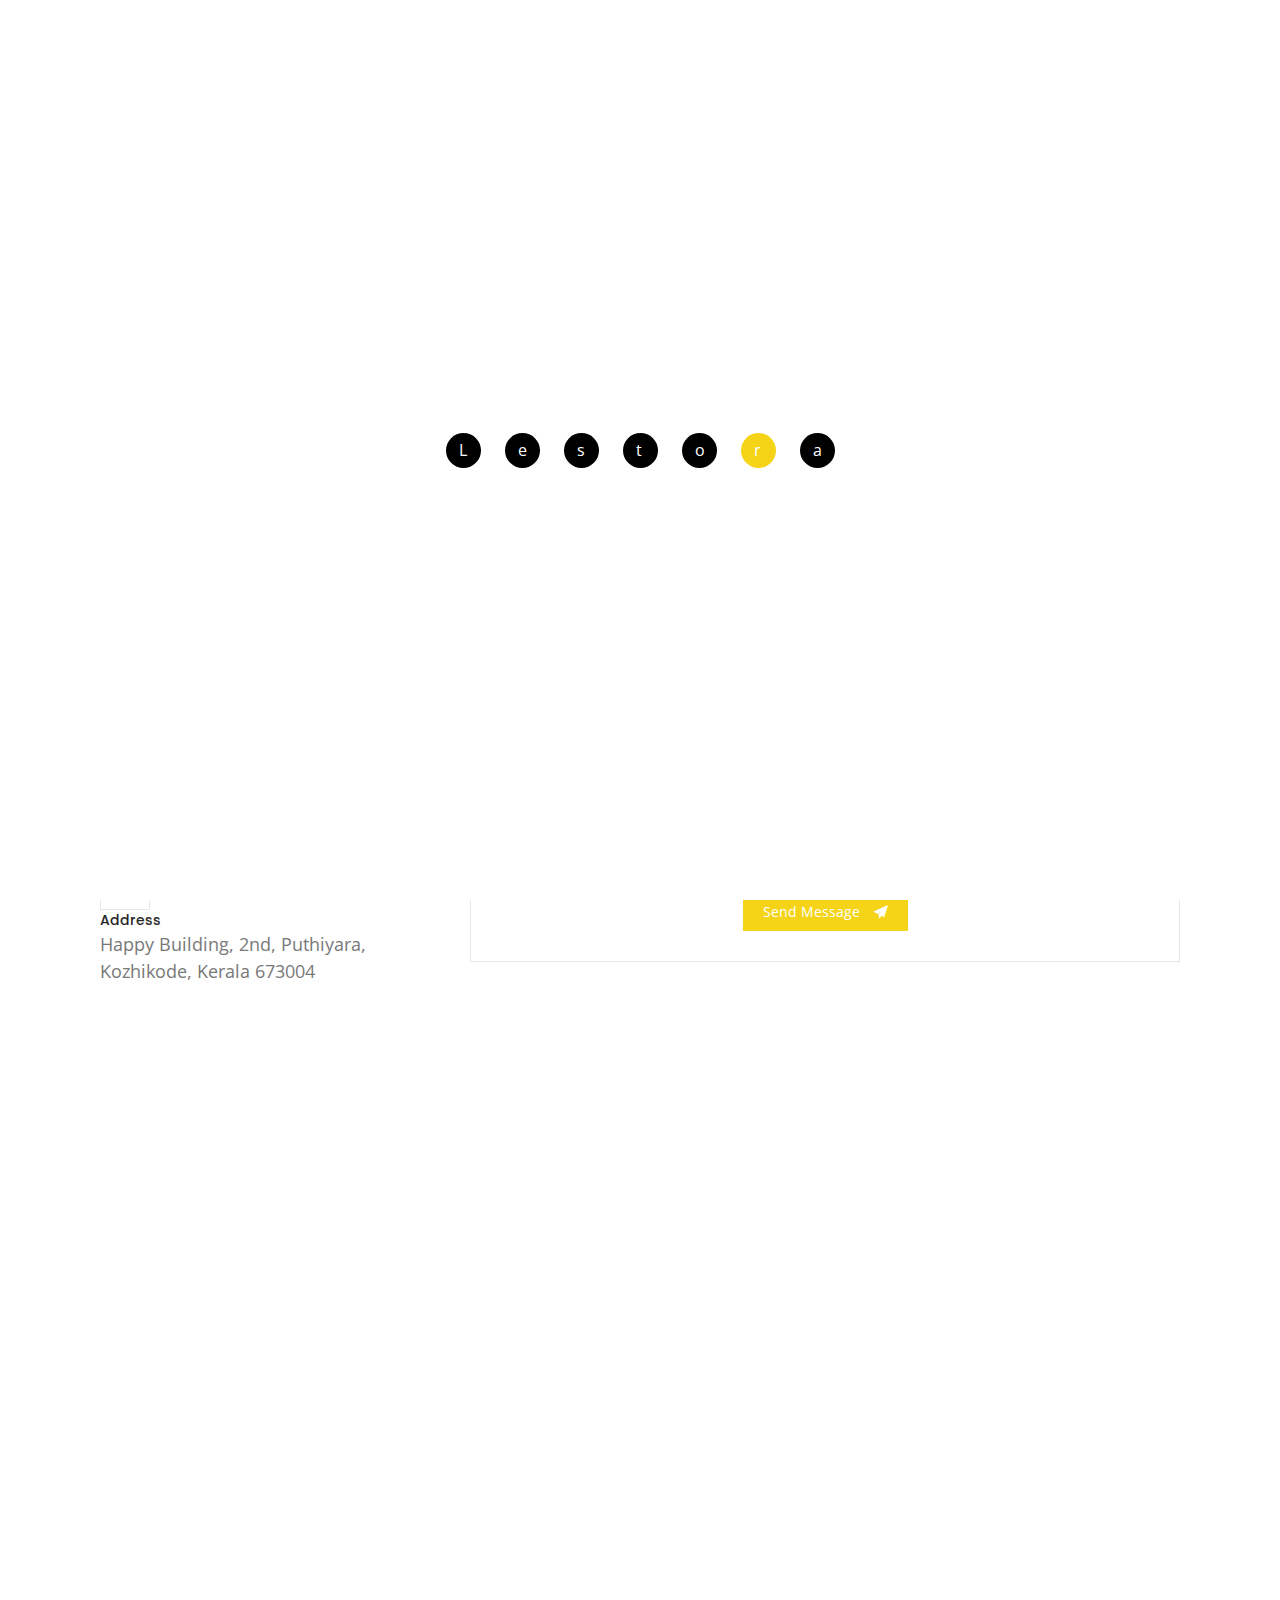
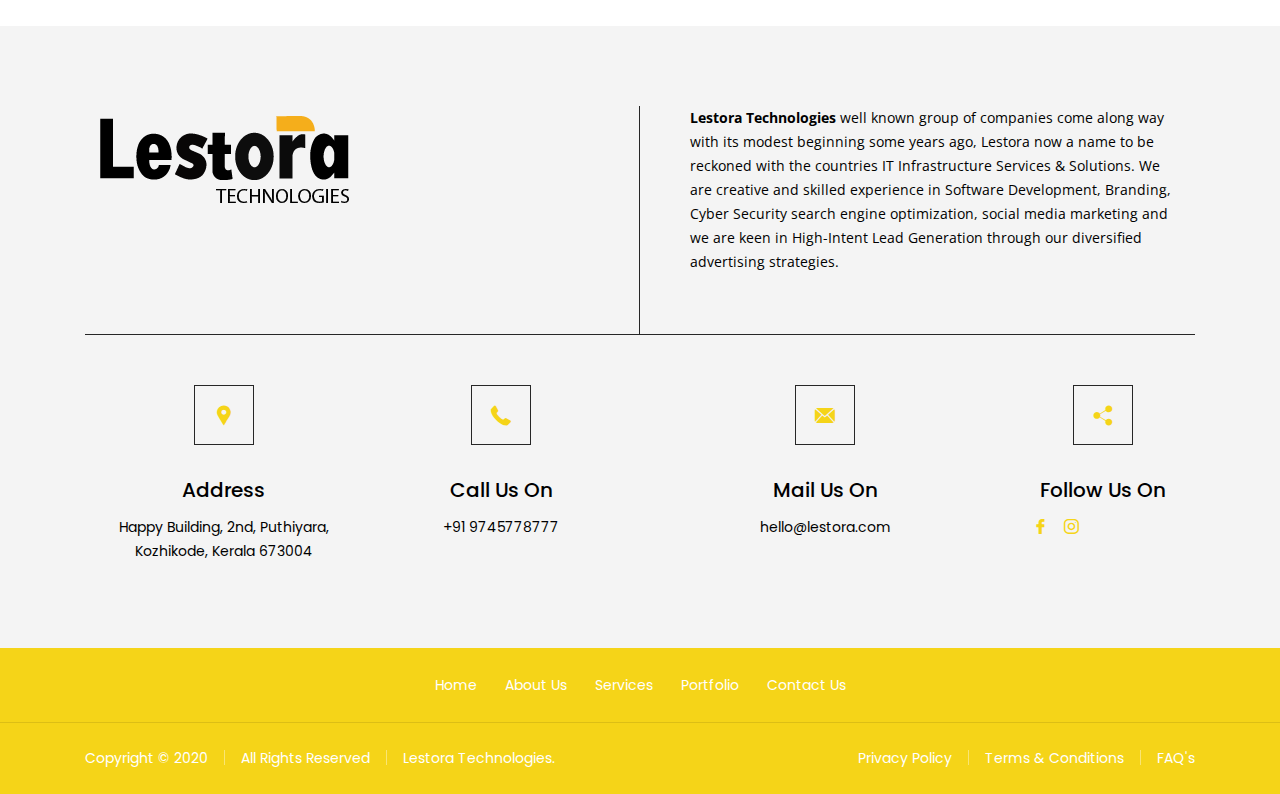
==== commit 9cf66f95: "Contact page complted" ====
--- a/contact.html
+++ b/contact.html
@@ -33,9 +33,13 @@
   <!-- ====== Preloader ====== -->
       <div class="preloader js-preloader flex-center">
 			<div class="dots">
-				<div class="dot"></div>
-				<div class="dot"></div>
-				<div class="dot"></div>
+        <div class="dot"><span>L</span></div>
+				<div class="dot"><span>e</span></div>
+        <div class="dot"><span>s</span></div>
+        <div class="dot"><span>t</span></div>
+        <div class="dot"><span>o</span></div>
+        <div class="dot"><span>r</span></div>
+        <div class="dot"><span>a</span></div>
 			</div>
 		</div>
 
@@ -125,7 +129,7 @@
                       </div>
                       <div class="content">
                         <div class="label">Phone No.</div>
-                        <div class="value">0123-456-789, 0123-456-789</div>
+                        <div class="value"><a href="tel:+91 9745778777" style="color: #797979;"> +91 9745778777</a></div>
                       </div>
                     </li>
 
@@ -135,7 +139,7 @@
                       </div>
                       <div class="content">
                         <div class="label">Email Id</div>
-                        <div class="value">info@bizler.com</div>
+                        <div class="value"><a href="mailto:hello@lestora.com" style="color: #797979;" > hello@lestora.com</a></div>
                       </div>
                     </li>
 
@@ -145,7 +149,7 @@
                       </div>
                       <div class="content">
                         <div class="label">Address</div>
-                        <div class="value">123, Street Name, City Name, State Name, Country Name, Pin Code : 123456 </div>
+                        <div class="value">Happy Building, 2nd, Puthiyara, Kozhikode, Kerala 673004</div>
                       </div>
                     </li>
                   </ul>
@@ -164,27 +168,27 @@
               <p>It would be great to hear from you! If you got any questions</p>
           </div>
           <div class="contact-form">
-            <form action="https://wpshopmart.com/index.html">
+            <form id="submit-form">
               <div class="row">
                 <div class="col-lg-6 col-md-6 col-sm-6 col-xs-12">
                   <div class="form-group">
-                    <input value="" type="text" placeholder="Full Name" />
+                    <input value="" type="text" id="fname" name="name" placeholder="Full Name" required />
                   </div>
                   <div class="form-group">
-                    <input value="" type="text" placeholder="Email" />
+                    <input value="" type="text" id="email" name="email" placeholder="Email" required />
                   </div>
                   <div class="form-group">
-                    <input value="" type="text" placeholder="Phone No." />
+                    <input value="" type="text" id="phone" name="phone" placeholder="Phone No." required />
                   </div>
                   <div class="form-group">
-                    <input value="" type="text" placeholder="Subject" />
+                    <input value="" type="text" id="msg_subject" name="sub" placeholder="Subject" required />
                   </div>
                 </div>
                 <div class="col-lg-6 col-md-6 col-sm-6 col-xs-12 form-group">
-                  <textarea placeholder="Message"></textarea>
+                  <textarea placeholder="Message" id="message" name="message" required ></textarea>
                 </div>
                 <div class="col-lg-12 col-md-12 col-sm-12 col-xs-12 form-group text-center mar-none">
-                  <button type="submit">Send Message <i class="flat flaticon-plane"></i></button>
+                  <button type="submit" id="submit">Send Message <i class="flat flaticon-plane"></i></button>
                 </div>
               </div>
             </form>
@@ -199,7 +203,7 @@
 <!-- ====== Location Map Start ====== --> 
 
   <div id="map">
-    <iframe src="https://www.google.com/maps/embed?pb=!1m18!1m12!1m3!1d2946.9024756292984!2d-82.94958102059759!3d42.38722399141172!2m3!1f0!2f0!3f0!3m2!1i1024!2i768!4f13.1!3m3!1m2!1s0x8824d5b348edb015%3A0xdaee97c5759dff87!2sMack+Market!5e0!3m2!1sen!2sin!4v1543833407272" style="border:0" allowfullscreen></iframe>
+    <iframe src="https://www.google.com/maps/embed?pb=!1m18!1m12!1m3!1d3913.0848559240553!2d75.78678341480506!3d11.25516799199773!2m3!1f0!2f0!3f0!3m2!1i1024!2i768!4f13.1!3m3!1m2!1s0x3ba659e8562a6437%3A0x1493424894426f8a!2sLestora%20Technologies!5e0!3m2!1sen!2sin!4v1599576807905!5m2!1sen!2sin" style="border:0" allowfullscreen></iframe>
   </div>
 
 <!-- ====== Location Map End ====== --> 
@@ -207,30 +211,22 @@
 <!-- ====== Footer Start ====== -->
 <footer class="home index-3 gray-bg">
   <div class="container">
-    <div class="col-lg-12 col-md-12 col-sm-12 col-xs-12">
+    <div class="col-lg-12 col-md-12 col-sm-12 col-xs-12 ">
       <div class="row row-safari">
         <div class="col-lg-6 col-md-6 col-sm-12 col-xs-12 about">
           <div class="logo"><img src="img/web-logo-01.png"  /></div>
-          <div class="detail">
-            <p>Lestora Technologies well known group of companies come along way with its modest beginning some years ago, Lestora now a name to be reckoned with the countries IT Infrastructure Services & Solutions. We are creative and skilled experience in Software Development, Branding, Cyber Security search engine optimization, social media marketing and we are keen in High-Intent Lead Generation through our diversified advertising strategies.</p>
-          </div>
+          
            </div>
         <div class="col-lg-6 col-md-6 col-sm-12 col-xs-12 latest-news">
-          <div class="section_heading">Latest <span>News</span></div>
+
+          
           <div class="post-item">
-            <div class="post-img"> <img src="img/recent-post-thumb-1.jpg" alt="post" /> </div>
-            <div class="post-content">
-              <p><a href="blog-detail.html">Lorem Ipsum has been the industry's standard  dummy text ever since the 1500s.</a></p>
-              <div class="post-status"> 05/10/2018 </div>
-            </div>
-          </div>
-          <div class="post-item">
-            <div class="post-img"> <img src="img/recent-post-thumb-1.jpg" alt="post" /> </div>
-            <div class="post-content">
-              <p><a href="blog-detail.html">when an unknown printer took a galley of type and scrambled it to make a type.</a></p>
-              <div class="post-status"> 06/10/2018 </div>
-            </div>
-          </div>
+            <div class="detail">
+              <p><strong>Lestora Technologies</strong> well known group of companies come along way with its modest beginning some years ago, Lestora now a name to be reckoned with the countries IT Infrastructure Services & Solutions. We are creative and skilled experience in Software Development, Branding, Cyber Security search engine optimization, social media marketing and we are keen in High-Intent Lead Generation through our diversified advertising strategies.</p>
+            </div>
+          
+          </div>
+          
         </div>
       </div>
     </div>
@@ -242,7 +238,7 @@
             <div class="icon"> <i class="flat flaticon-facebook-placeholder-for-locate-places-on-maps"></i> </div>
             <div class="detail">
               <h5>Address</h5>
-              <div class="content"> <span class="foothead">Head Office :</span><span class="value"> Happy Building, 2nd, Puthiyara,
+              <div class="content"> <span class="value"> Happy Building, 2nd, Puthiyara,
                 Kozhikode, Kerala 673004 </span> </div>
             </div>
           </div>
@@ -250,7 +246,7 @@
             <div class="icon"> <i class="flat flaticon-phone-receiver"></i> </div>
             <div class="detail">
               <h5>Call Us On</h5>
-              <div class="content">  <span class="foothead">Main Office :</span><span class="value"><a href="javascript:void(0)" title="0123-456-789"> +91 9745778777</a></span> <br />
+              <div class="content">  <span class="value"><a href="tel:+91 9745778777"> +91 9745778777</a></span> <br />
                </div>
             </div>
           </div>
@@ -258,36 +254,36 @@
             <div class="icon"> <i class="flat flaticon-mail-black-envelope-symbol"></i> </div>
             <div class="detail">
               <h5>Mail Us On</h5>
-              <div class="content"><span class="foothead">Customer Support : </span><span style="color: black;">hello@lestora.com</span></div>
+              <div class="content"><span style="color: black;"><a href="mailto:hello@lestora.com" > hello@lestora.com</a></span></div>
             </div>
           </div>
           <div class="col-lg-2 col-md-2 col-sm-6 col-xs-12 column social">
             <div class="icon"> <i class="flat flaticon-share"></i> </div>
             <div class="detail">
               <h5>Follow Us On</h5>
-              <div class="content"> <a href="javascript:void(0)" title="Facebook" ><i class="flat flaticon-facebook-logo"></i></a> 
+              <div class="content"> <a href="https://www.facebook.com/lestoratechnologies/" title="Facebook" ><i class="flat flaticon-facebook-logo"></i></a> 
              
-                 <a href="javascript:void(0)" title="Instagram" ><i class="flat flaticon-instagram"></i></a> </div>
+                 <a href="https://www.instagram.com/lestoratechnologies/" title="Instagram" ><i class="flat flaticon-instagram"></i></a> </div>
             </div>
           </div>
         </div>          
           </div>
      </div>
   </div>
-  <div class="bottom">
+  <div class="bottom" style="background: #f5d418;">
     <div class="container">
       <div class="navigation">
         <ul>
           <li><a href="index.html" title="Homepage">Home</a></li>
           <li class="separator-pipesign white"></li>
-          <li><a href="about-us-3.html" title="About Us">About Us</a></li>
+          <li><a href="#about-us" title="About Us">About Us</a></li>
           <li class="separator-pipesign white"></li>
-          <li><a href="services-3.html" title="Services">Services</a></li>
+          <li><a href="#services" title="Services">Services</a></li>
          
           <li class="separator-pipesign white"></li>
-          <li><a href="portfolio-2-column.html" title="Pages">Portfolio</a></li>
+          <li><a href="#" title="Pages">Portfolio</a></li>
           <li class="separator-pipesign white"></li>
-          <li><a href="contact-us-1.html" title="Contact Us">Contact Us</a></li>
+          <li><a href="contact.html" title="Contact Us">Contact Us</a></li>
         </ul>
       </div>
     </div>
@@ -299,18 +295,39 @@
             <span class="separator-pipesign white"></span>
             All Rights Reserved
             <span class="separator-pipesign white"></span>
-            <a href="https://www.templateshub.net">Lestora Technologies.</a></div>
+            <a href="index.html">Lestora Technologies.</a></div>
           <div class="col-lg-6 col-md-6 col-sm-12 col-xs-12 text-right"> <a href="javascript:void(0)">Privacy Policy</a>
             <span class="separator-pipesign white"></span>
             <a href="javascript:void(0)">Terms &amp; Conditions</a>
             <span class="separator-pipesign white"></span>
-            <a href="faq.html">FAQ's</a> </div>
+            <a href="javascript:void(0)">FAQ's</a> </div>
         </div>
       </div>
     </div>
   </div>
 </footer>
 <!-- ====== Footer End ====== --> 
+
+<script>
+  $("#submit-form").submit((e)=>{
+      e.preventDefault()
+      $.ajax({
+          url:"https://script.google.com/macros/s/AKfycbyKkQEuzsNFz3Z-MWPgRlsQsZ1sboYcRAuVBaG-Wyy7QYEE1Q/exec",
+          data:$("#submit-form").serialize(),
+          method:"post",
+          success:function (response){
+              alert("Form submitted successfully")
+              window.location.reload()
+              //window.location.href="https://google.com"
+          },
+          error:function (err){
+              alert("Something Error")
+
+          }
+      })
+  })
+</script> 
+
 <!-- popper js--> 
 <script src="js/popper.min.js"></script> 
 <!-- bootstrap js--> 
--- a/css/skin-green.css
+++ b/css/skin-green.css
@@ -7,10 +7,10 @@
      background: #529e19;
 }
  form .form-group button[type="submit"]{
-     background: #529e19;
+     background: #f5d418;
 }
  .navbar-nav .nav-item.active a{
-     color:#529e19;
+     color:#f5d418;
 }
  .navbar-nav .nav-item.active a.dropdown-toggle::after{
      color:#529e19;
@@ -27,7 +27,7 @@
      width:25px;
      height:2px;
      vertical-align: middle;
-     background-color: #529e19;
+     background-color: #f5d418;
      margin: 5px 0;
 }
  #slider .tp-caption.heading span{
@@ -37,7 +37,7 @@
      background:#529e19;
 }
  section#portfolio .sort-btn.active, section#portfolio .sort-btn:hover {
-     background:#529e19;
+     background:#f5d418;
 }
  section#testimonials .testimonials-slider .item .client_detail .name_designation h5{
      color:#529e19;
@@ -59,10 +59,10 @@
      color:#529e19;
 }
  .separator ul li{
-     background:#529e19;
+     background:#f5d418;
 }
  .separator.left-align ul li{
-     background:#529e19;
+     background:#f5d418;
 }
  .pagination .page-item.active .page-link, .pagination .page-link:hover{
      background:#529e19 !important;
@@ -107,7 +107,7 @@
      font-weight: 500;
 }
  .project .label-bg {
-     background: #529e19;
+     background: #f5d418;
 }
  .blog_card .post-detail .posted_by a{
      color:#529e19;
@@ -117,7 +117,7 @@
      color: #529e19;
 }
  footer .contact_info i{
-     color:#529e19;
+     color:#f5d418;
 }
  footer .newsletter h4{
      color:#529e19;
@@ -230,7 +230,7 @@
      font-weight:600;
 }
  .project .zoom{
-     background: rgba(82, 158, 25, 0.9);
+     background: rgba(245, 212, 24, 1);
 }
  .blog_card .post-img .posted_on {
      background: rgba(82, 158, 25, 0.9);
@@ -245,7 +245,7 @@
      color: #529e19;
 }
  section#contact-us .info ul li .icon i:before{
-     color:#529e19;
+     color:#f5d418;
 }
  section#contact-us .form-header{
      background:#f5d418;
--- a/css/style.css
+++ b/css/style.css
@@ -741,7 +741,7 @@
      border:solid 1px #e6e6e6;
      background:#fff;
      padding:30px;
-     height: 200px;
+     height: 225px;
     
      margin-bottom: 30px;
      transition: all 0.5s ease;
@@ -1135,6 +1135,8 @@
      height:auto;
      padding:15px 0 35px;
 }
+
+
 /*---- Footer ----*/
  footer{
      padding:100px 0;
@@ -1662,7 +1664,7 @@
 }
  section#counter.index-2 .counter-column .counter_content{
      float: left;
-     margin-left:0px;
+     margin-left:0px;padding-top: 10px;
      width:auto;
 }
  section#counter.index-2 .counter-column .counter_content h2{
@@ -4130,11 +4132,11 @@
  #map {
      width: 100%;
      height:500px;
-     -webkit-filter: grayscale(100%);
+     /* -webkit-filter: grayscale(100%);
      -moz-filter: grayscale(100%);
      -ms-filter: grayscale(100%);
      -o-filter: grayscale(100%);
-     filter: grayscale(100%);
+     filter: grayscale(100%); */
 }
  #map iframe {
      width: 100%;
@@ -4352,5 +4354,388 @@
     -webkit-transition: all .4s ease-in-out;
     transition: all .4s ease-in-out;
   }  
+/****---- ----****/
+
+
+.mb-30 {
+  margin-bottom: 30px;
+}
+
+.mt-50 {
+  margin-top: 50px;
+}
+
+
+
+
+
+/*----------------------------------------*/
+/*   Why-Choose Section Style
+/*----------------------------------------*/
+.why-choose-section {
+  background: url(../img/why-bg.png);
+  background-size: cover;
+  background-repeat: no-repeat;
+  background-position: center center;
+  overflow: hidden;
+}
+
+.why-choose-section .row {
+  position: relative;
+}
+
+.why-choose-section .why-left-wrap {
+  max-width: 485px;
+  float: right;
+}
+
+.why-choose-section .pattern-right {
+  position: absolute;
+  right: -50px;
+  top: -60px;
+}
+
+.why-choose-section h5 {
+  font-weight: 600;
+  font-size: 20px;
+  margin-bottom: 0px;
+  padding: 20px 0px;
+}
+
+.why-choose-section p {
+  margin-bottom: 20px;
+}
+
+.why-choose-section .single-why {
+  background: #fff;
+  border-radius: 3px;
+  border: 1px solid #e2eaf6;
+  padding: 20px;
+  -webkit-transition: all 0.2s ease-in-out;
+  transition: all 0.2s ease-in-out;
+}
+
+.why-choose-section .single-why:hover {
+  -webkit-transform: translateY(-6px);
+          transform: translateY(-6px);
+  cursor: pointer;
+  -webkit-box-shadow: 0px 4px 25px rgba(0, 0, 0, 0.1);
+          box-shadow: 0px 4px 25px rgba(0, 0, 0, 0.1);
+}
+
+.why-choose-section .single-why img {
+  width: 130px;
+}
+
+.why-choose-section .single-why h4 {
+  margin: 20px 0;
+}
+
+
+
+
+/*----------------------------------------*/
+/*  info Styles
+/*----------------------------------------*/
+.info-tab-section .nav-pills {
+  margin-bottom: 20px;
+}
+
+.info-tab-section .nav-link {
+  display: -webkit-box;
+  display: -ms-flexbox;
+  display: flex;
+  -webkit-box-align: center;
+      -ms-flex-align: center;
+          align-items: center;
+  -webkit-box-orient: vertical;
+  -webkit-box-direction: normal;
+      -ms-flex-direction: column;
+          flex-direction: column;
+  margin-bottom: 15px;
+  border: 1px solid #f4f4f4;
+  background: #f7fbfe;
+  padding: 20px;
+  font-weight: 600;
+  font-size: 16px;
+  margin: 10px;
+  width: 200px;
+  height: 100%;
+}
+
+.info-tab-section .nav-link:hover {
+  color: #000 !important;
+}
+
+.info-tab-section .nav-link:last-child {
+  margin-bottom: 0px;
+}
+
+.info-tab-section .nav-link.active {
+  background: -webkit-gradient(linear, left top, right top, from(#e7c818 ), to(#f3b019));
+  background: linear-gradient(to right, #e7c818 , #f3b019);
+}
+
+.info-tab-section .nav-link.active:hover {
+  color: #fff !important;
+}
+
+.info-tab-section .nav-link.active h4 {
+  color: #fff;
+}
+
+.info-tab-section .nav-link img {
+  width: 70px;
+  margin-bottom: 10px;
+}
+
+.info-tab-section .nav-link h4 {
+  font-size: 20px;
+  margin-bottom: 0px;
+  margin-left: 20px;
+}
+
+.info-tab-section .tab-pane h1 {
+  margin-bottom: 30px;
+}
+
+.middle-text-wrap {
+  padding: 50px 30px;
+  background: #f7fcff;
+  border-radius: 3px;
+  margin-bottom: 100px;
+  border: 1px solid #ebf6fd;
+}
+
+.middle-text-wrap h1 {
+  margin-bottom: 20px;
+}
+
+.middle-text-wrap p {
+  margin-bottom: 0px;
+}
+
+.service-details-section .details-left {
+  text-align: center;
+}
+
+.service-details-section .details-right h1 {
+  margin-bottom: 20px;
+}
+
+.service-details-section .details-right ul li {
+  margin-bottom: 10px;
+  font-weight: 600;
+}
+
+.service-details-section .details-right ul li:before {
+  color: #19a9fe;
+  margin-right: 10px;
+  content: '\f00e';
+  display: inline-block;
+  font-family: IcoFont !important;
+}
+
+.detail-info-section .text-wrap h1 {
+  margin-bottom: 20px;
+}
+
+
+
+/*----------------------------------------*/
+/*   Responsive Styles
+/*----------------------------------------*/
+
+@media (max-width: 1099px) {
+  .info-two-section.home-one .info-left-wrap {
+    width: 100%;
+  }
+}
+
+@media (max-width: 1199px) {
+  .header-section.home-one .header-content .header-text-wrap h1 {
+    font-size: 50px;
+  }
+  .services-section .single-service {
+    width: 100%;
+  }
+  .info-section .info-right h1 {
+    font-size: 32px;
+  }
+  .info-two-section .pattern {
+    top: -45px;
+  }
+  
+}
+
+@media (max-width: 1199px) and (min-width: 992px) {
+  
+  .why-choose-section .why-left-wrap {
+    width: 100%;
+  }
+ 
+  .info-two-section.home-two .info-right h1 {
+    font-size: 35px;
+  }
+  
+}
+
+@media (max-width: 991px) {
+  .col-md-rev {
+    -webkit-box-orient: vertical;
+    -webkit-box-direction: reverse;
+        -ms-flex-direction: column-reverse;
+            flex-direction: column-reverse;
+  }
+  
+  .info-section.home-two .info-left-wrap {
+    padding-top: 30px;
+    margin: 0 auto;
+    float: none;
+  }
+  .info-section .info-right {
+    margin-top: 30px;
+  }
+  .info-section .info-right h1 {
+    margin: 0 auto;
+  }
+  .info-section .info-right ul li {
+    -webkit-box-pack: center;
+        -ms-flex-pack: center;
+            justify-content: center;
+  }
+  .info-two-section.home-one .info-left-wrap {
+    max-width: 485px;
+    margin: 0 auto;
+    float: none;
+  }
+  .info-two-section.home-one .info-right img {
+    float: right;
+  }
+  .info-two-section.home-two .info-right {
+    padding-top: 30px;
+  }
+  .info-two-section.home-two .info-right .info-right-wrap {
+    margin: 0 auto;
+    text-align: center;
+  }
+  .info-two-section .pattern {
+    display: none;
+  }
+  .info-two-section .position-relative {
+    -webkit-box-orient: vertical;
+    -webkit-box-direction: reverse;
+        -ms-flex-direction: column-reverse;
+            flex-direction: column-reverse;
+  }
+  .info-two-section .info-left h1 br {
+    display: none;
+  }
+  .info-two-section .bottom-txt-wrap p {
+    width: 100%;
+    margin-bottom: 0px;
+  }
+  .why-choose-section .pattern-right {
+    top: -30px;
+  }
+  .why-choose-section .why-left-wrap {
+    padding-top: 30px;
+    margin: 0 auto;
+    float: none;
+    text-align: center;
+  }
+  .why-choose-section .single-why {
+    margin-bottom: 30px;
+  }
+  
+  
+}
+
+
+@media (max-width: 767px) {
+  
+  .analize-section h1 {
+    font-size: 26px;
+  }
+  .analize-section form {
+    width: 100%;
+  }
+  .analize-section .form-btn-style {
+    padding: 12px 30px !important;
+  }
+  
+  .info-two-section .single-bottom-wrap {
+    margin-top: 30px;
+  }
+  .overview-section .tab-left .nav-pills .nav-link {
+    padding: 10px;
+  }
+  .blog-section .bottom-logo-wrap {
+    padding-top: 20px;
+  }
+  .info-tab-section .nav-link {
+    width: 28%;
+    font-size: 14px;
+    margin: 5px;
+  }
+  .info-tab-section .nav-pills {
+    margin-bottom: 30px;
+  }
+  
+}
+
+@media (max-width: 485px) {
+  .info-two-section.home-one .info-left-wrap,
+  .why-choose-section .why-left-wrap {
+    width: 100%;
+  }
+}
+
+@media (max-width: 575px) {
+ 
+  .why-left-wrap h1 {
+    font-size: 32px;
+  }
+ 
+  .info-section .info-left h1 {
+    font-size: 26px !important;
+  }
+  .info-section .info-right h1 {
+    font-size: 26px;
+  }
+  .info-section .info-right ul li p {
+    font-size: 14px;
+  }
+  .info-section .info-right ul li .list-icon {
+    margin-right: 18px;
+  }
+  .info-two-section .info-right h1 {
+    font-size: 28px;
+  }
+  .info-two-section .info-left h1 {
+    font-size: 28px;
+  }
+  .info-two-section .info-left .sub-text {
+    width: 100% !important;
+  }
+  
+}
+
+@media (max-width: 526px) {
+  .why-choose-section .single-why h4 {
+    margin-top: 20px;
+    font-size: 14px;
+  }
+  .info-tab-section .tab-pane h1 {
+    font-size: 32px;
+  }
+  .middle-text-wrap h1 {
+    font-size: 32px;
+  }
+  
+}
+
 /****---- Error 404 End ----****/
- +
+
+
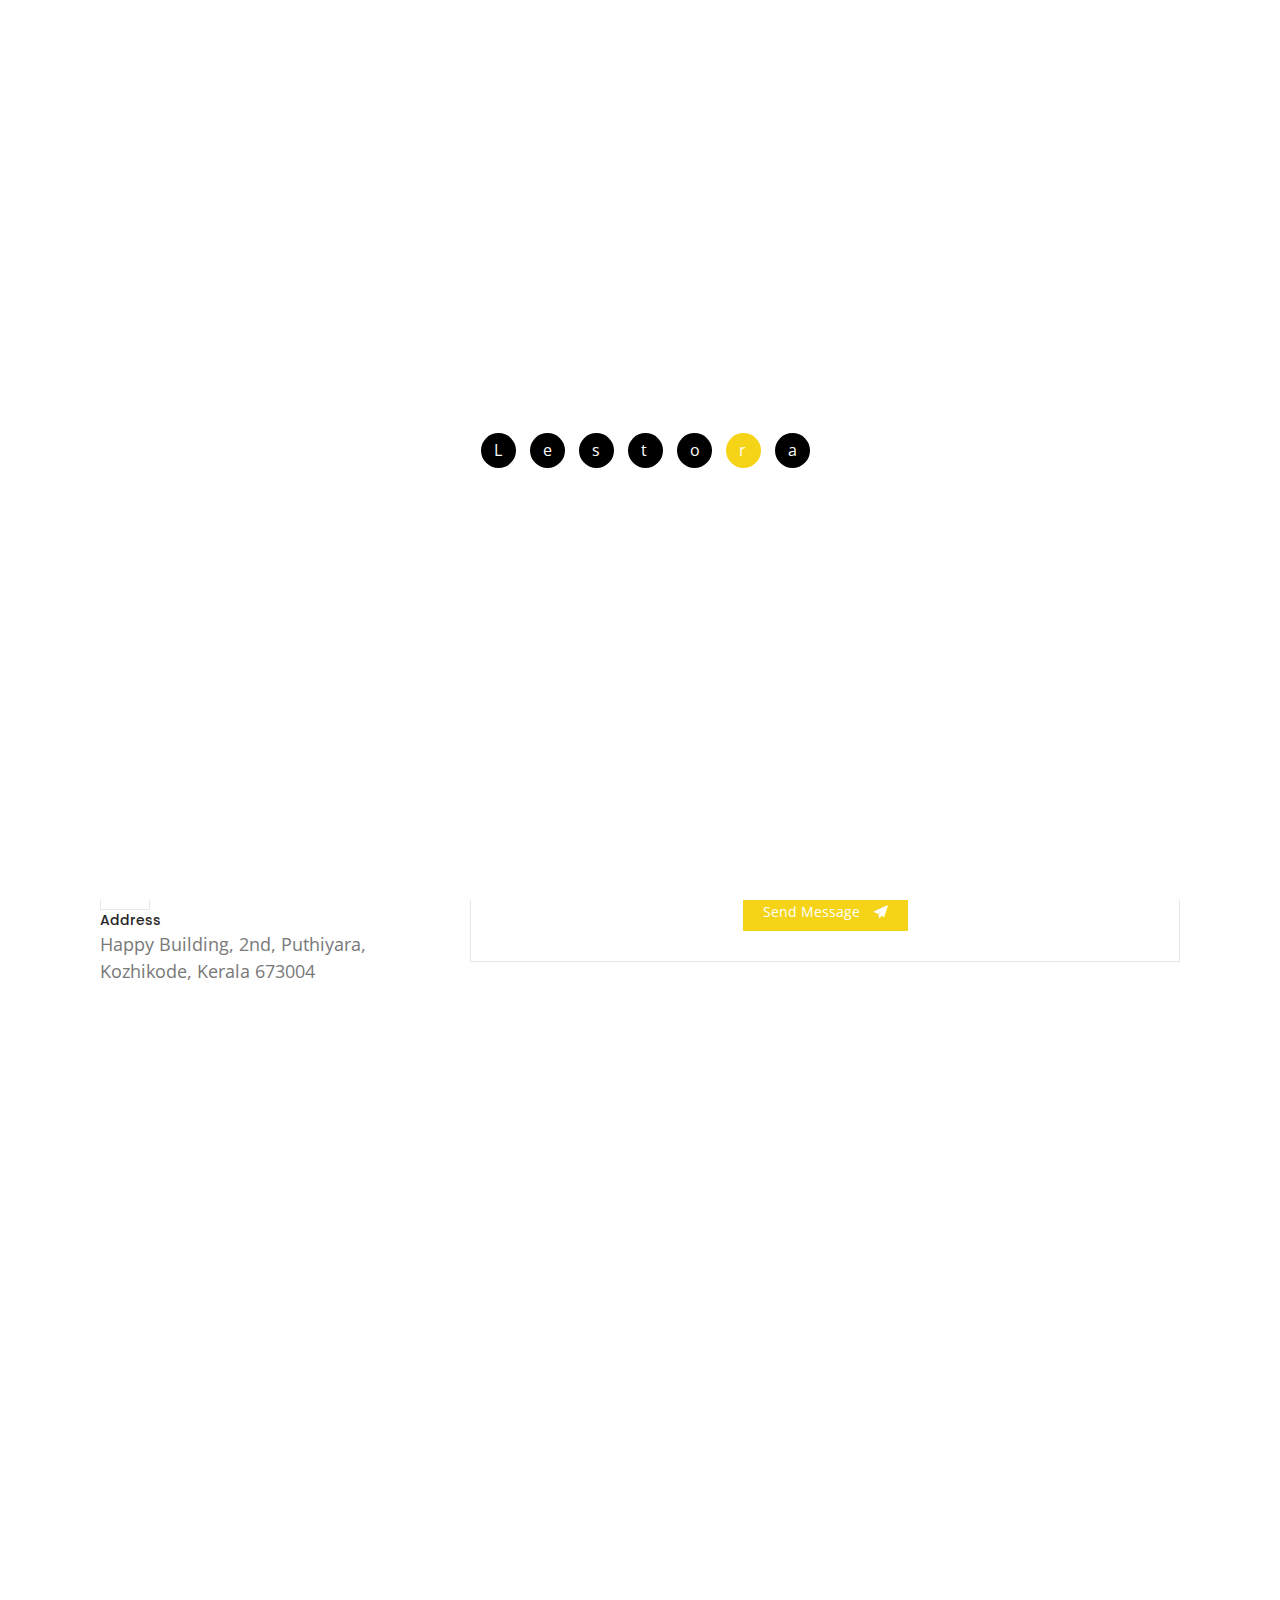
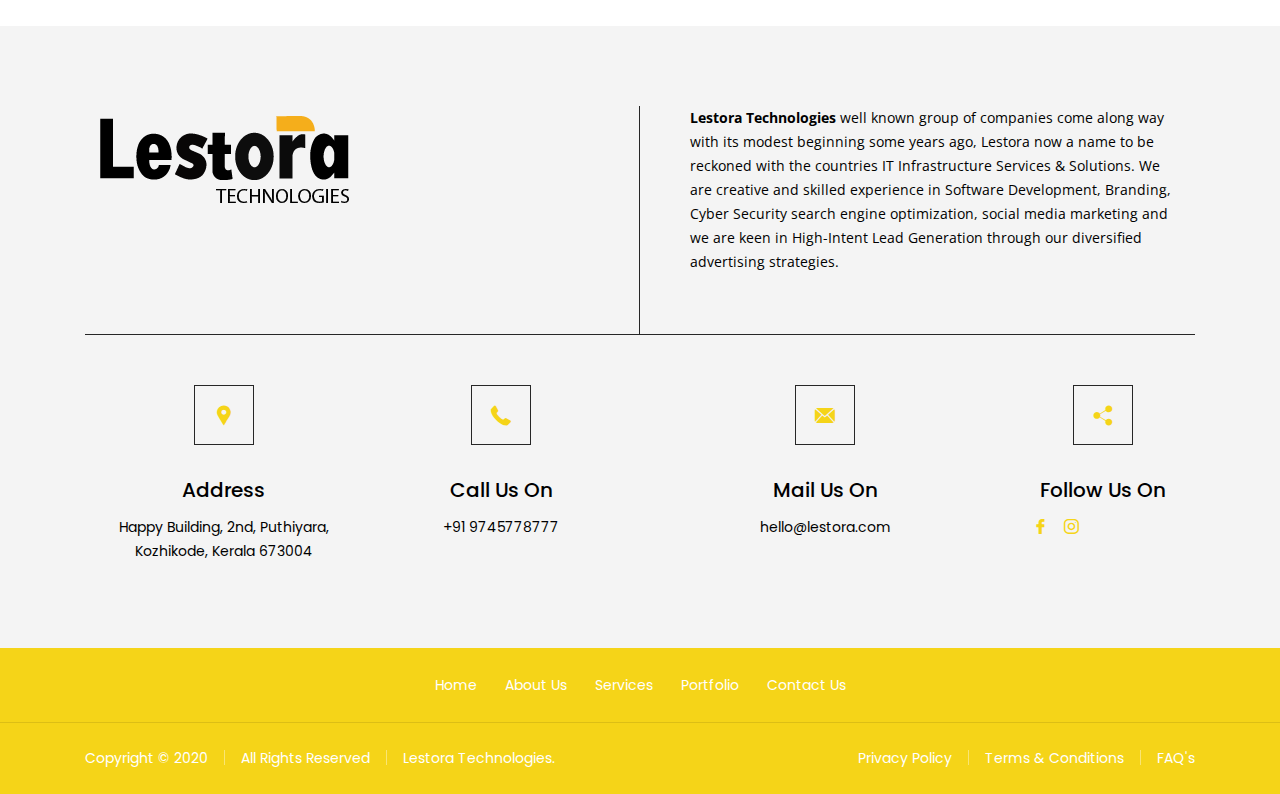
==== commit b6a67e33: "File complted" ====
--- a/contact.html
+++ b/contact.html
@@ -68,15 +68,15 @@
          
           </li>
            <li class="nav-item ">
-            <a class="nav-link "  href="#about-us">About Us</a>
+            <a class="nav-link "  href="index.html#about-us">About Us</a>
           
           </li>
            <li class="nav-item ">
-            <a class="nav-link "  href="#services">Services</a>
+            <a class="nav-link "  href="index.html#services">Services</a>
            
           </li>
           <li class="nav-item ">
-            <a class="nav-link "  href="portfolio.html">Portfolio</a>
+            <a class="nav-link "  href="#">Portfolio</a>
            
           </li>
       
@@ -281,7 +281,7 @@
           <li><a href="#services" title="Services">Services</a></li>
          
           <li class="separator-pipesign white"></li>
-          <li><a href="#" title="Pages">Portfolio</a></li>
+          <li><a href="#" title="Portfolio">Portfolio</a></li>
           <li class="separator-pipesign white"></li>
           <li><a href="contact.html" title="Contact Us">Contact Us</a></li>
         </ul>
--- a/css/style.css
+++ b/css/style.css
@@ -549,7 +549,7 @@
      display: inline-block;
      width: 35px;
      height: 35px;
-     margin: 0 10px 0 10px;
+     margin: 0 0px 0 10px;
      padding-top:5px;
      padding-left:13px;
      border-radius: 50%;
@@ -971,7 +971,7 @@
 }
 /*---- Clients ----*/
  div#client {
-     background:url(../img/parallax_4.jpg) 50% 0 no-repeat fixed;
+     background:url(../img/parallax_1.jpg) 50% 0 no-repeat fixed;
      margin: 0 auto;
      height:auto;
      padding:80px 0px;
